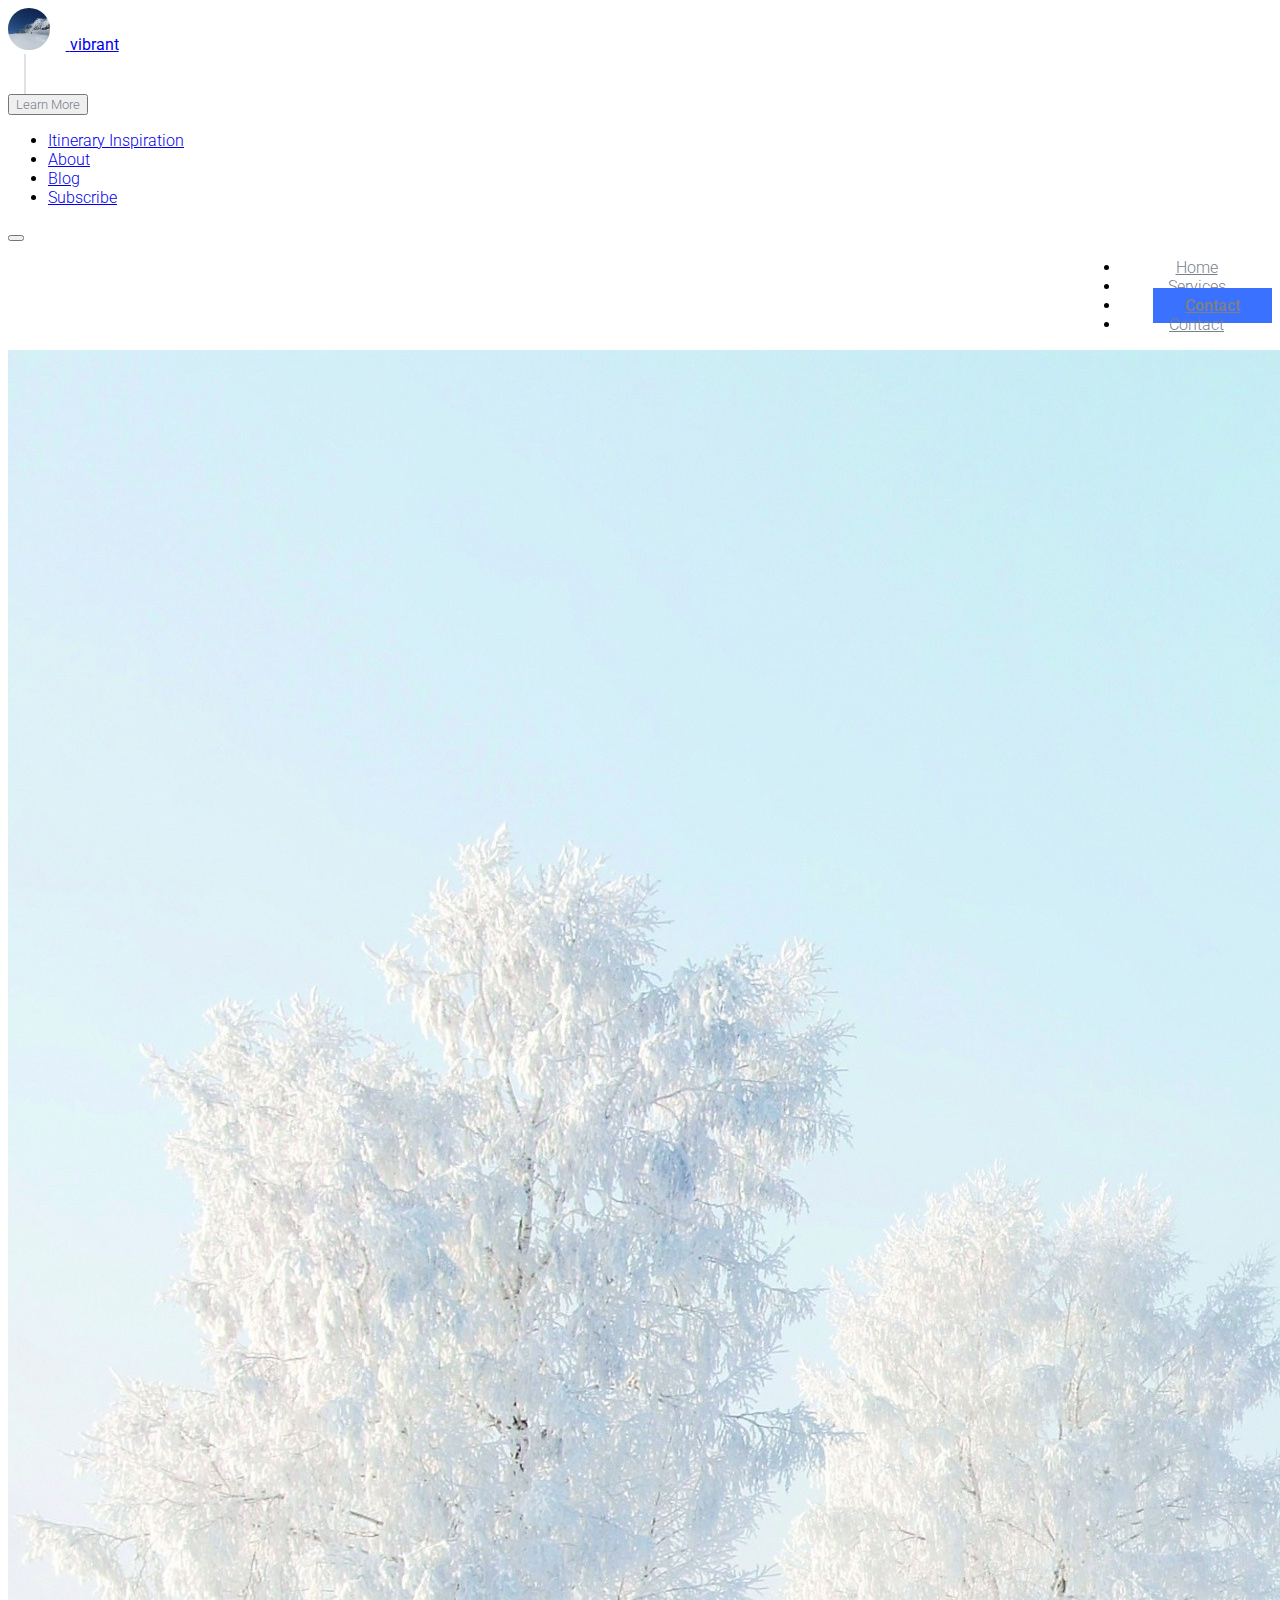
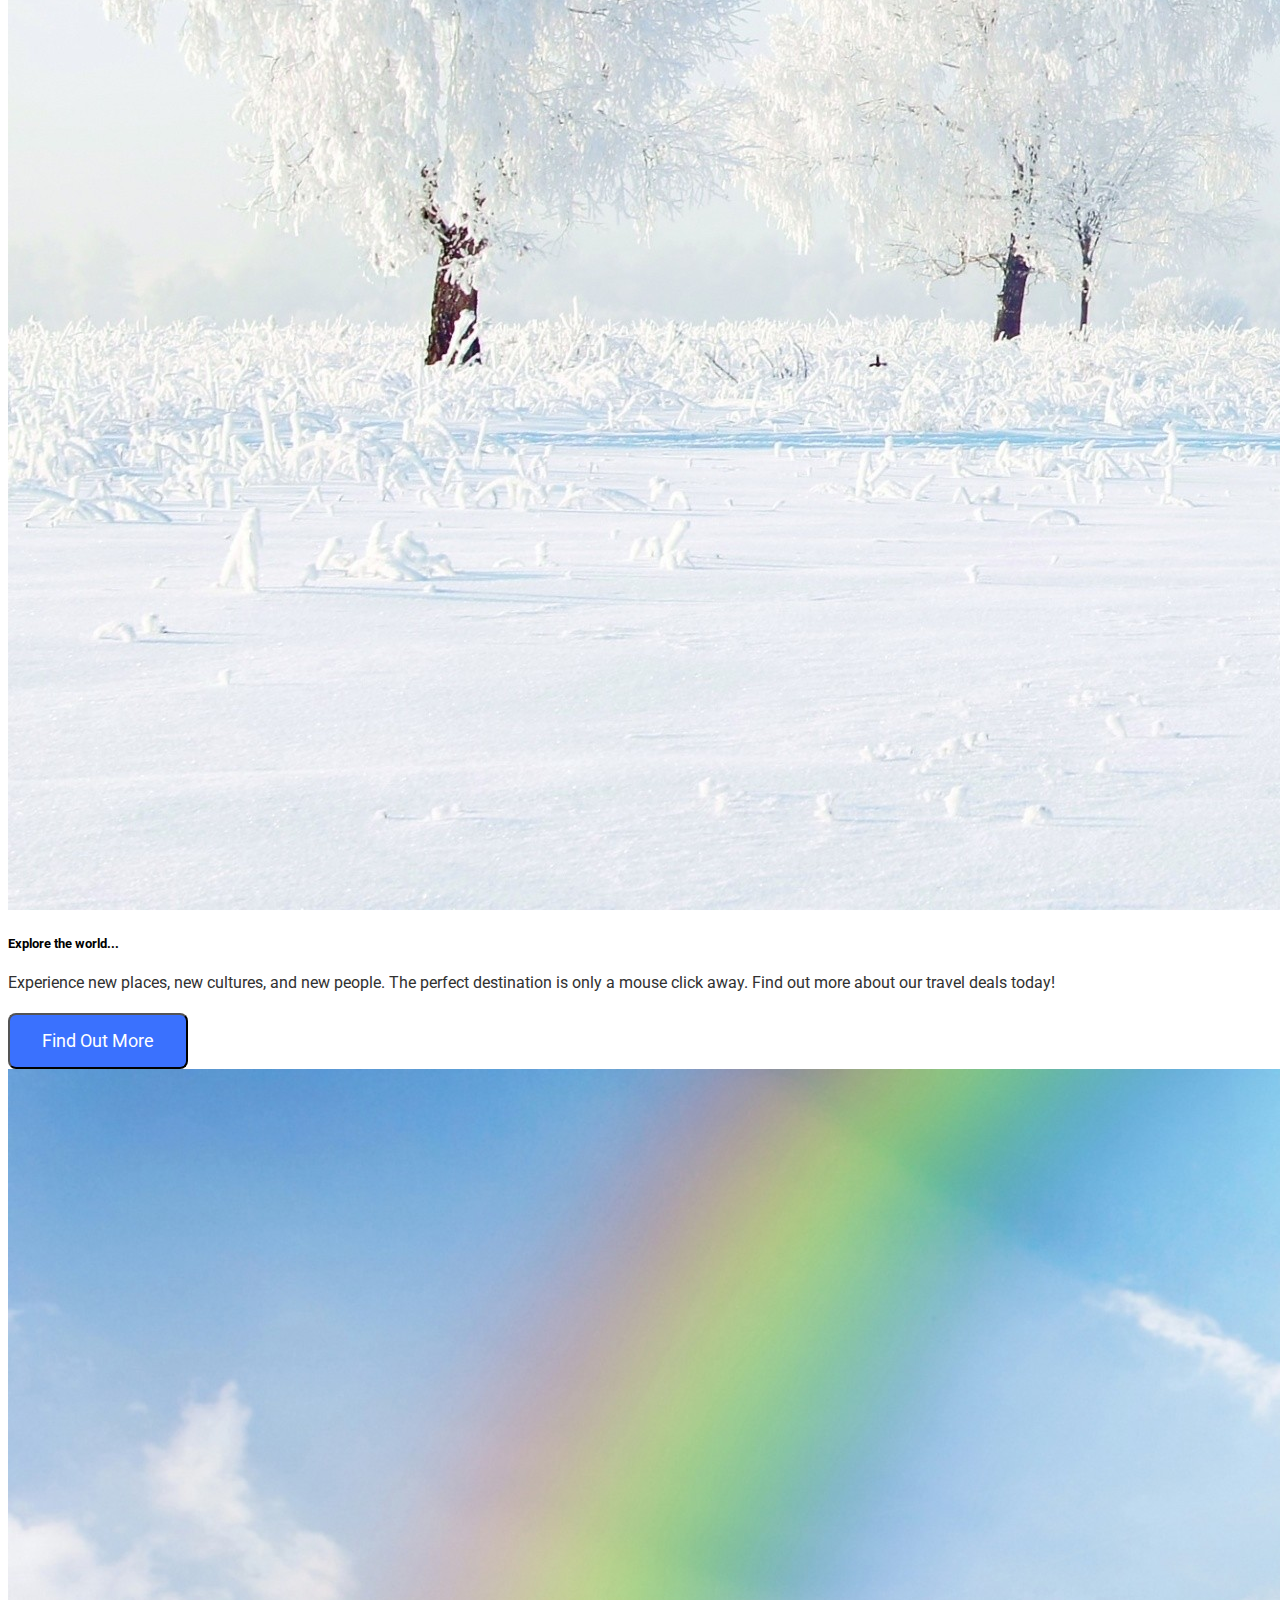
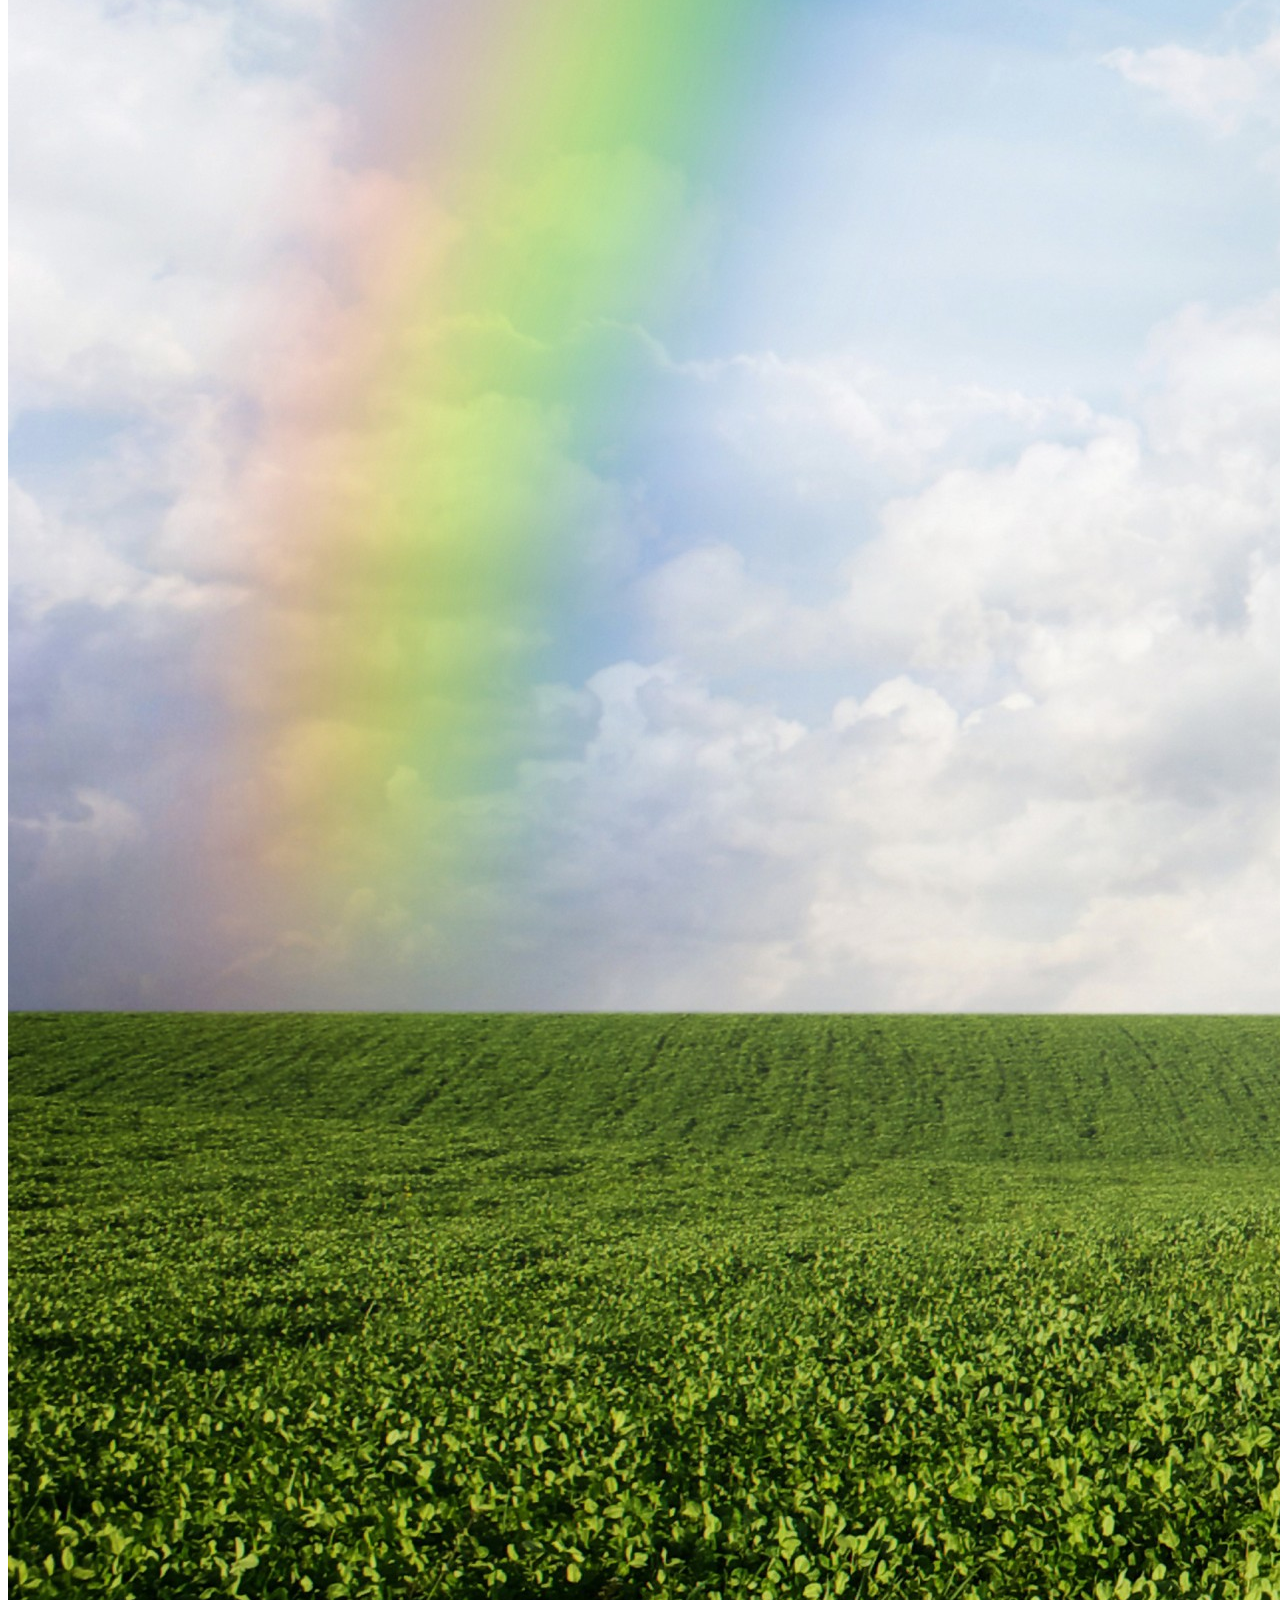
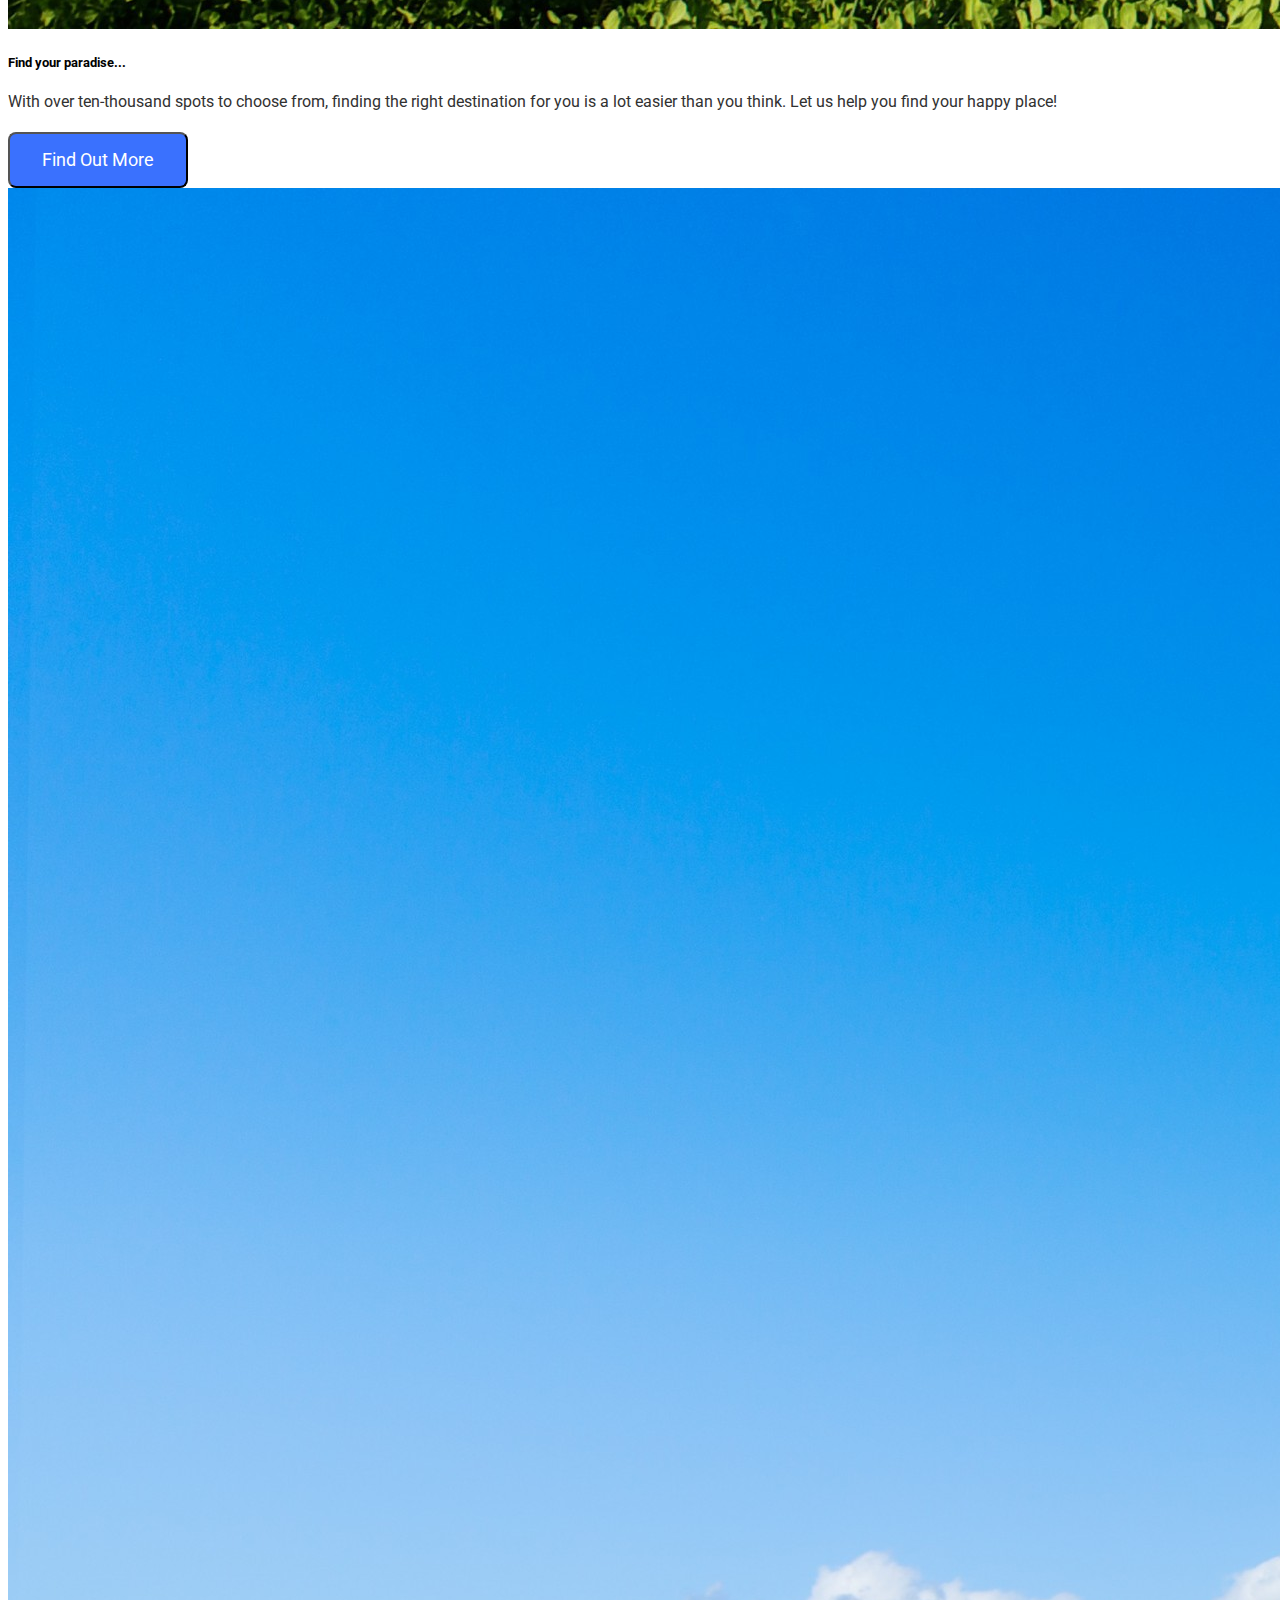
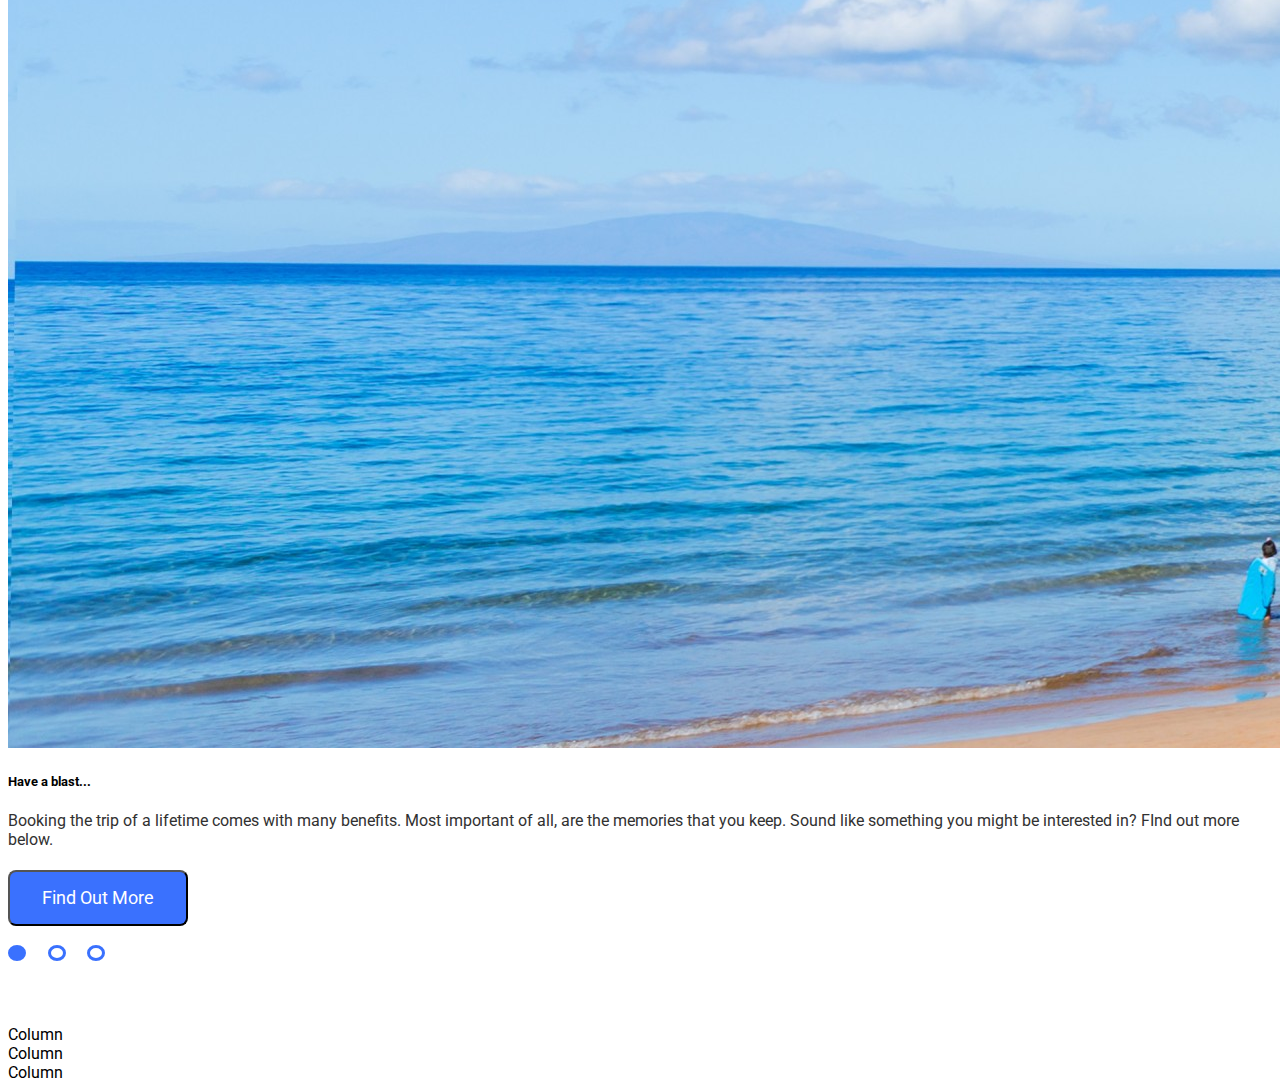
==== index.html @ 2523c41d "Created the navbar and carousel header." ====
<!DOCTYPE html>
<html lang="en">
  <head>
    <!-- Required meta tags -->
    <meta charset="utf-8" />
    <meta name="viewport" content="width=device-width, initial-scale=1" />
    <link rel="preconnect" href="https://fonts.googleapis.com" />
    <link rel="preconnect" href="https://fonts.gstatic.com" crossorigin />
    <link
      href="https://fonts.googleapis.com/css2?family=Roboto:wght@100;300;500;700&display=swap"
      rel="stylesheet"
    />

    <!-- Bootstrap CSS -->
    <link
      href="https://cdn.jsdelivr.net/npm/bootstrap@5.0.2/dist/css/bootstrap.min.css"
      rel="stylesheet"
      integrity="sha384-EVSTQN3/azprG1Anm3QDgpJLIm9Nao0Yz1ztcQTwFspd3yD65VohhpuuCOmLASjC"
      crossorigin="anonymous"
    />
    <link
      rel="stylesheet"
      href="https://cdnjs.cloudflare.com/ajax/libs/font-awesome/5.15.2/css/all.min.css"
      integrity="sha512-HK5fgLBL+xu6dm/Ii3z4xhlSUyZgTT9tuc/hSrtw6uzJOvgRr2a9jyxxT1ely+B+xFAmJKVSTbpM/CuL7qxO8w=="
      crossorigin="anonymous"
    />
    <link rel="stylesheet" href="custom.css" />
    <title>Hello, world!</title>
  </head>
  <body>
    <!-- navbar start -->
    <nav class="navbar navbar-expand-lg navbar-light p-4">
      <div class="container d-flex justify-content-between align-items-center">
        <a class="navbar-brand" href="#"
          ><img src="/img/logo.jpg" alt="" class="logo" />
          <span class="logo-txt">vibrant</span>
        </a>
        <div class="divider d-none d-lg-block"></div>
        <div class="dropdown">
          <button
            class="btn dropdown-toggle drop-btn d-none d-sm-block"
            type="button"
            id="dropdownMenuButton1"
            data-bs-toggle="dropdown"
            aria-expanded="false"
          >
            Learn More
          </button>

          <ul class="dropdown-menu" aria-labelledby="dropdownMenuButton1">
            <li>
              <a class="dropdown-item drop" href="#itinerary"
                >Itinerary Inspiration</a
              >
            </li>
            <li>
              <a class="dropdown-item drop" href="#about">About</a>
            </li>
            <li>
              <a class="dropdown-item drop" href="#blog">Blog</a>
            </li>
            <li>
              <a class="dropdown-item drop" href="#subscribe">Subscribe</a>
            </li>
          </ul>
        </div>

        <button
          class="navbar-toggler navbar-toggle"
          type="button"
          data-bs-toggle="collapse"
          data-bs-target="#navbarNav"
          aria-controls="navbarNav"
          aria-expanded="false"
          aria-label="Toggle navigation"
        >
          <span class="navbar-toggler-icon hamburger-icon"></span>
        </button>

        <div
          class="
            collapse
            navbar-collapse
            justify-content-end
            right-menu
            text-center
          "
          id="navbarNav"
        >
          <ul class="navbar-nav justify-content-end top-nav">
            <li class="nav-item">
              <a class="nav-link" href="#home">Home</a>
            </li>

            <li class="nav-item">
              <a class="nav-link" href="#services">Services</a>
            </li>

            <li class="nav-item">
              <a
                class="
                  nav-link
                  btn btn-bg
                  contact-btn
                  text-white
                  d-none d-lg-block
                "
                href="#contact"
                >Contact</a
              >
            </li>

            <li class="nav-item">
              <a class="nav-link d-lg-none d-md-block" href="#contact"
                >Contact</a
              >
            </li>
          </ul>
        </div>
      </div>
    </nav>
    <!-- navbar end -->

    <!-- carousel header -->
    <header id="home" class="header-section mt-4">
      <div class="container">
        <div
          id="carouselExampleIndicators"
          class="carousel slide carousel-fade"
          data-bs-ride="carousel"
        >
          <div class="carousel-inner">
            <div class="carousel-item active">
              <img src="/img/3.jpg" class="d-block w-100 h-65" alt="..." />
              <div
                class="
                  carousel-caption
                  d-flex
                  flex-column
                  justify-content-center
                  align-items-center
                  position-absolute
                  top-0
                "
              >
                <h5 class="caption-title display-2">Explore the world...</h5>
                <p class="caption-description fs-6">
                  Experience new places, new cultures, and new people. The
                  perfect destination is only a mouse click away. Find out more
                  about our travel deals today!
                </p>
                <button class="caption-btn btn btn-lg">Find Out More</button>
              </div>
            </div>
            <div class="carousel-item">
              <img src="/img/13.jpg" class="d-block w-100 h-65" alt="..." />
              <div
                class="
                  carousel-caption
                  d-flex
                  flex-column
                  justify-content-center
                  align-items-center
                  position-absolute
                  top-0
                "
              >
                <h5 class="caption-title display-2">Find your paradise...</h5>
                <p class="caption-description fs-6">
                  With over ten-thousand spots to choose from, finding the right
                  destination for you is a lot easier than you think. Let us
                  help you find your happy place!
                </p>
                <button class="caption-btn btn btn-lg">Find Out More</button>
              </div>
            </div>
            <div class="carousel-item">
              <img src="/img/11.jpg" class="d-block w-100 h-65" alt="..." />
              <div
                class="
                  carousel-caption
                  d-flex
                  flex-column
                  justify-content-center
                  align-items-center
                  position-absolute
                  top-0
                "
              >
                <h5 class="caption-title display-2">Have a blast...</h5>
                <p class="caption-description fs-6">
                  Booking the trip of a lifetime comes with many benefits. Most
                  important of all, are the memories that you keep. Sound like
                  something you might be interested in? FInd out more below.
                </p>
                <button class="caption-btn btn btn-lg">Find Out More</button>
              </div>
            </div>
          </div>

          <div class="carousel-indicators mb-4">
            <button
              type="button"
              data-bs-target="#carouselExampleIndicators"
              data-bs-slide-to="0"
              class="active"
              aria-current="true"
              aria-label="Slide 1"
            ></button>
            <button
              type="button"
              data-bs-target="#carouselExampleIndicators"
              data-bs-slide-to="1"
              aria-label="Slide 2"
            ></button>
            <button
              type="button"
              data-bs-target="#carouselExampleIndicators"
              data-bs-slide-to="2"
              aria-label="Slide 3"
            ></button>
          </div>
        </div>
      </div>
    </header>

    <section class="our-stats mt-4">
      <div class="container d-flex justify-content-center align-items-center">
        <div class="row">
          <div class="col col-3 stat"></div>
          <div class="col col-3 stat">Column</div>
          <div class="col col-3 stat">Column</div>
          <div class="col col-3 stat">Column</div>
        </div>
      </div>
    </section>

    <!-- Option 1: Bootstrap Bundle with Popper -->
    <script
      src="https://cdn.jsdelivr.net/npm/bootstrap@5.0.2/dist/js/bootstrap.bundle.min.js"
      integrity="sha384-MrcW6ZMFYlzcLA8Nl+NtUVF0sA7MsXsP1UyJoMp4YLEuNSfAP+JcXn/tWtIaxVXM"
      crossorigin="anonymous"
    ></script>
    <script src="/main.js"></script>
  </body>
</html>
---- custom.css ----
/* global */

* {
  font-family: "Roboto", sans-serif !important;
}

/* navbar */

.logo {
  height: 2.6rem;
  width: 2.6rem;
  border-radius: 50%;
  object-fit: cover;
  margin-right: 1rem;
}

.divider {
  height: 2.5rem;
  width: 0.1rem;
  background-color: #e0e1e6;
  margin-right: 1rem;
  margin-left: 1rem;
}

.drop-btn {
  font-weight: 300;
  color: #797f8c;
}

.drop {
  font-weight: 300;
}

.right-menu {
  display: flex;
  align-items: center;
  justify-content: flex-end !important;
  text-align: center !important;
}

.top-nav li a {
  font-weight: 300;
  color: #797f8c;
  text-align: center !important;
}

.btn:focus {
  outline: none !important;
  box-shadow: none !important;
}

button:focus {
  outline: none !important;
  box-shadow: none !important;
}

.btn-bg {
  background-color: #3a71fe;
  margin-left: 2rem;
  font-weight: bold !important;
  padding: 0.5rem 2rem !important;
}

@media (max-width: 991px) {
  .btn-bg {
    background: none !important;
    margin-left: none !important;
    padding: none !important;
    color: black !important;
    font-weight: lighter !important;
  }

  .navbar-nav {
    background: white;
    padding: 2rem;
    box-shadow: 0px 1px 4px 0px rgb(0 0 0 / 17%);
    border: #434547;
    z-index: 100;
  }
}

/* header */

.slide-container {
  max-width: 80% !important;
  height: 100%;
  margin: auto;
  display: flex;
  flex-direction: column;
  justify-content: center !important;
  align-items: flex-start !important;
}

.carousel-indicators {
  position: relative !important;
  bottom: -1rem;
}

.carousel-inner {
  border-radius: 0.5rem !important;
  font-family: "Roboto", sans-serif !important;
}

.caption-btn {
  background: #3a71fe;
  border-radius: 0.5rem;
}

.caption-title {
  color: black;
  font-weight: bolder;
}

.caption-description {
  color: rgb(49, 49, 49);
  font-weight: normal;
  width: 100% !important;
  margin-bottom: 1.3rem;
  margin-top: 0.4rem;
}

.caption-btn {
  font-weight: normal;
  color: white;
  font-size: 1.1rem;
  padding: 1rem 2rem;
}

button[data-bs-target="#carouselExampleIndicators"] {
  height: 1rem !important;
  width: 1rem !important;
  border: 0.2rem solid #3a71fe !important;
  margin-right: 1.1rem !important;
  border-radius: 50% !important;

  background: none !important;
}

@media (max-width: 509px) {
  .caption-title {
    font-size: 1.1rem;
    margin-bottom: 2rem;
  }

  .caption-description {
    display: none;
  }

  .caption-btn {
    font-weight: normal;
    color: white;
    font-size: 1.1rem;
    padding: 1rem;
  }
}

/* Medium devices (tablets, 768px and up) The navbar toggle appears at this breakpoint */
@media (max-width: 768px) {
  .caption-title {
    font-size: 1.8rem;
  }
}

@media (max-width: 989px) {
  .caption-title {
    font-size: 1.8rem;
  }
}

/* dynamic slider property */
.carousel-indicators .active {
  background-color: #3a71fe !important;
  transition: background-color 0.3s ease-in-out !important;
}

/* stats */

.our-stats {
  margin-top: 5rem !important;
}
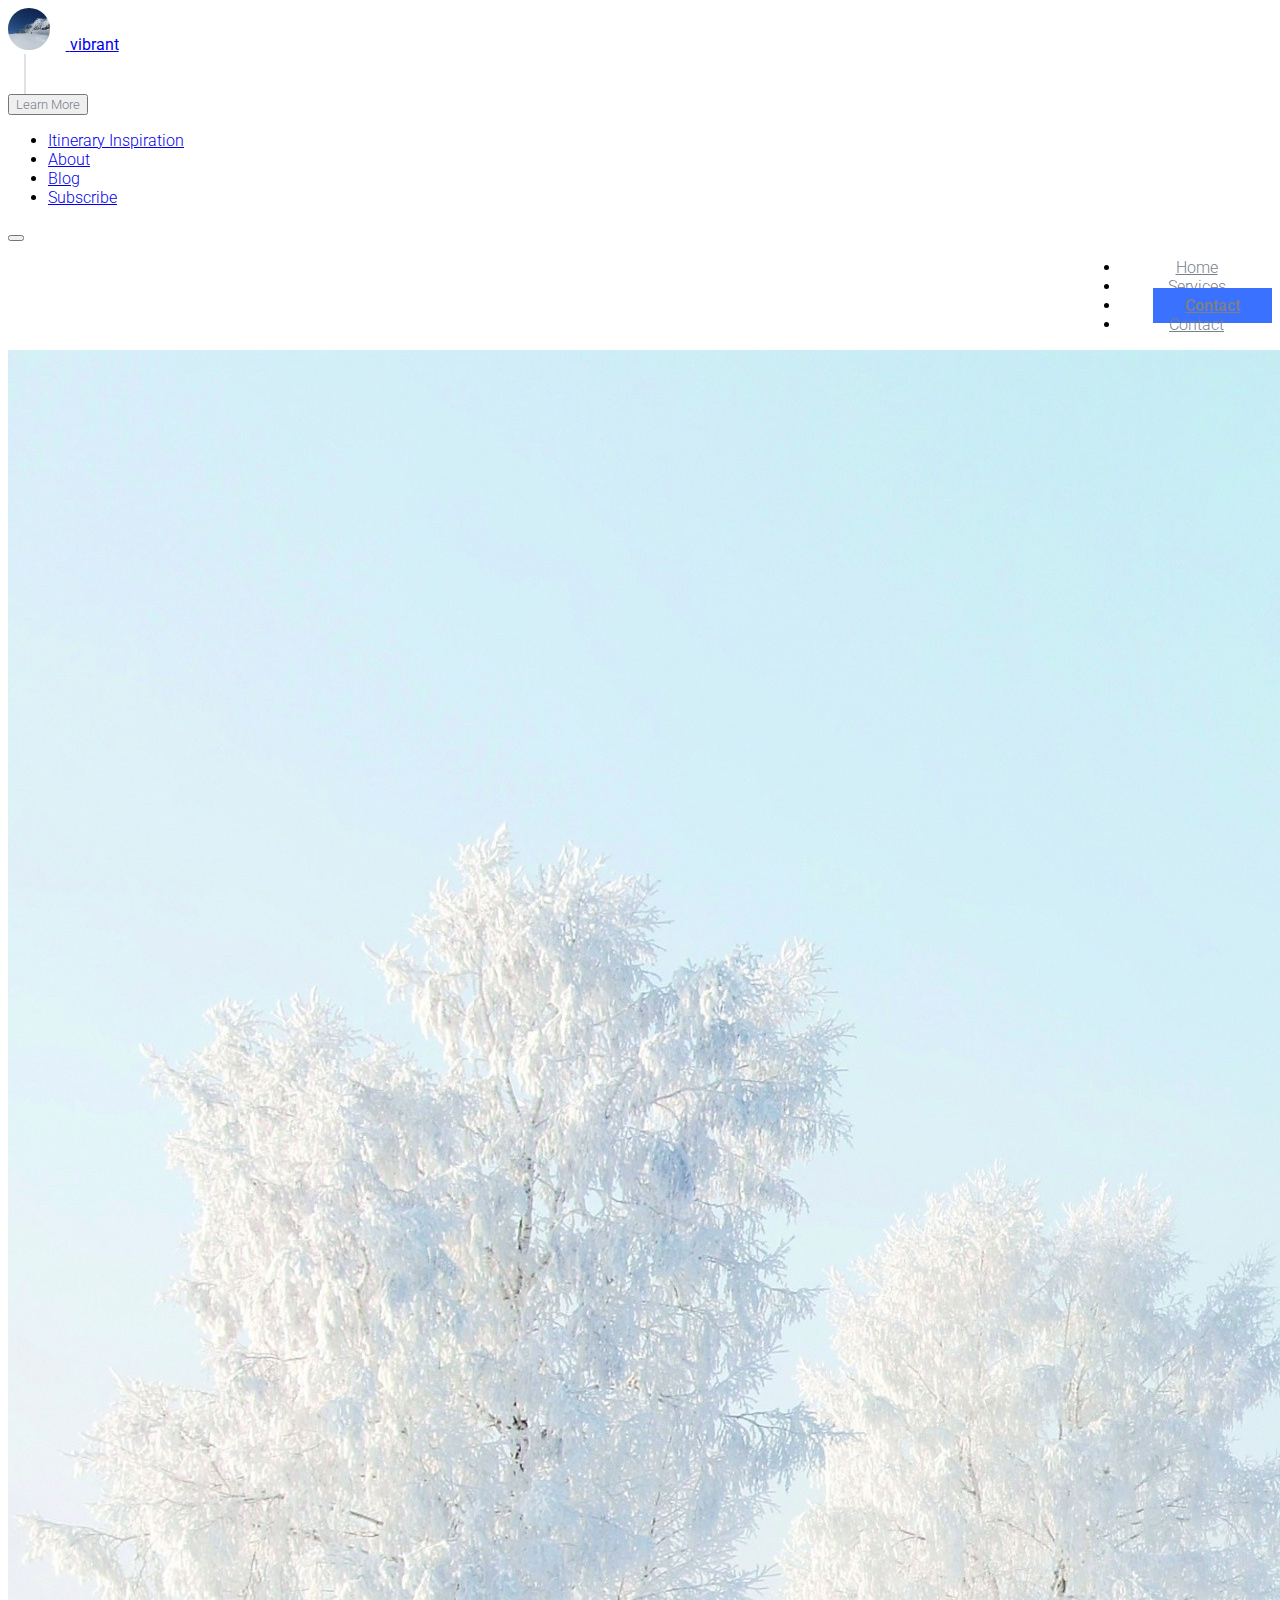
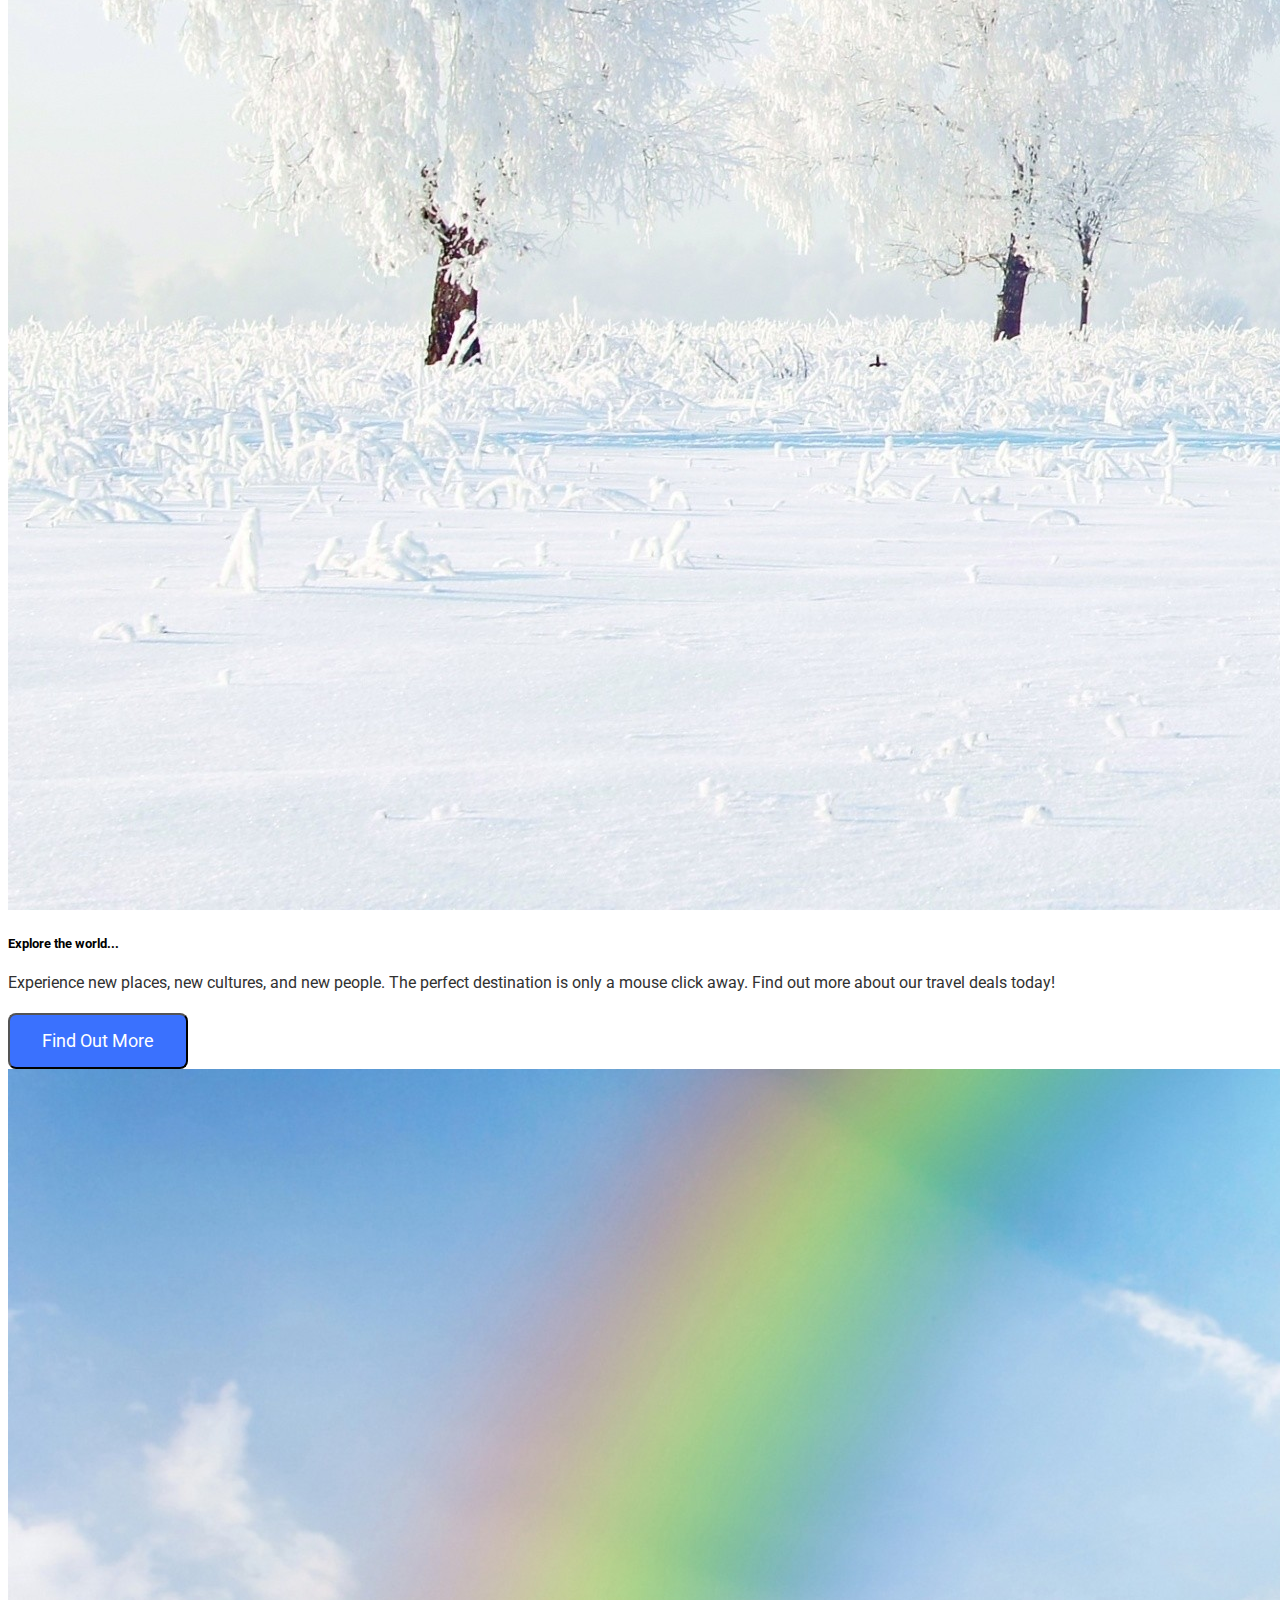
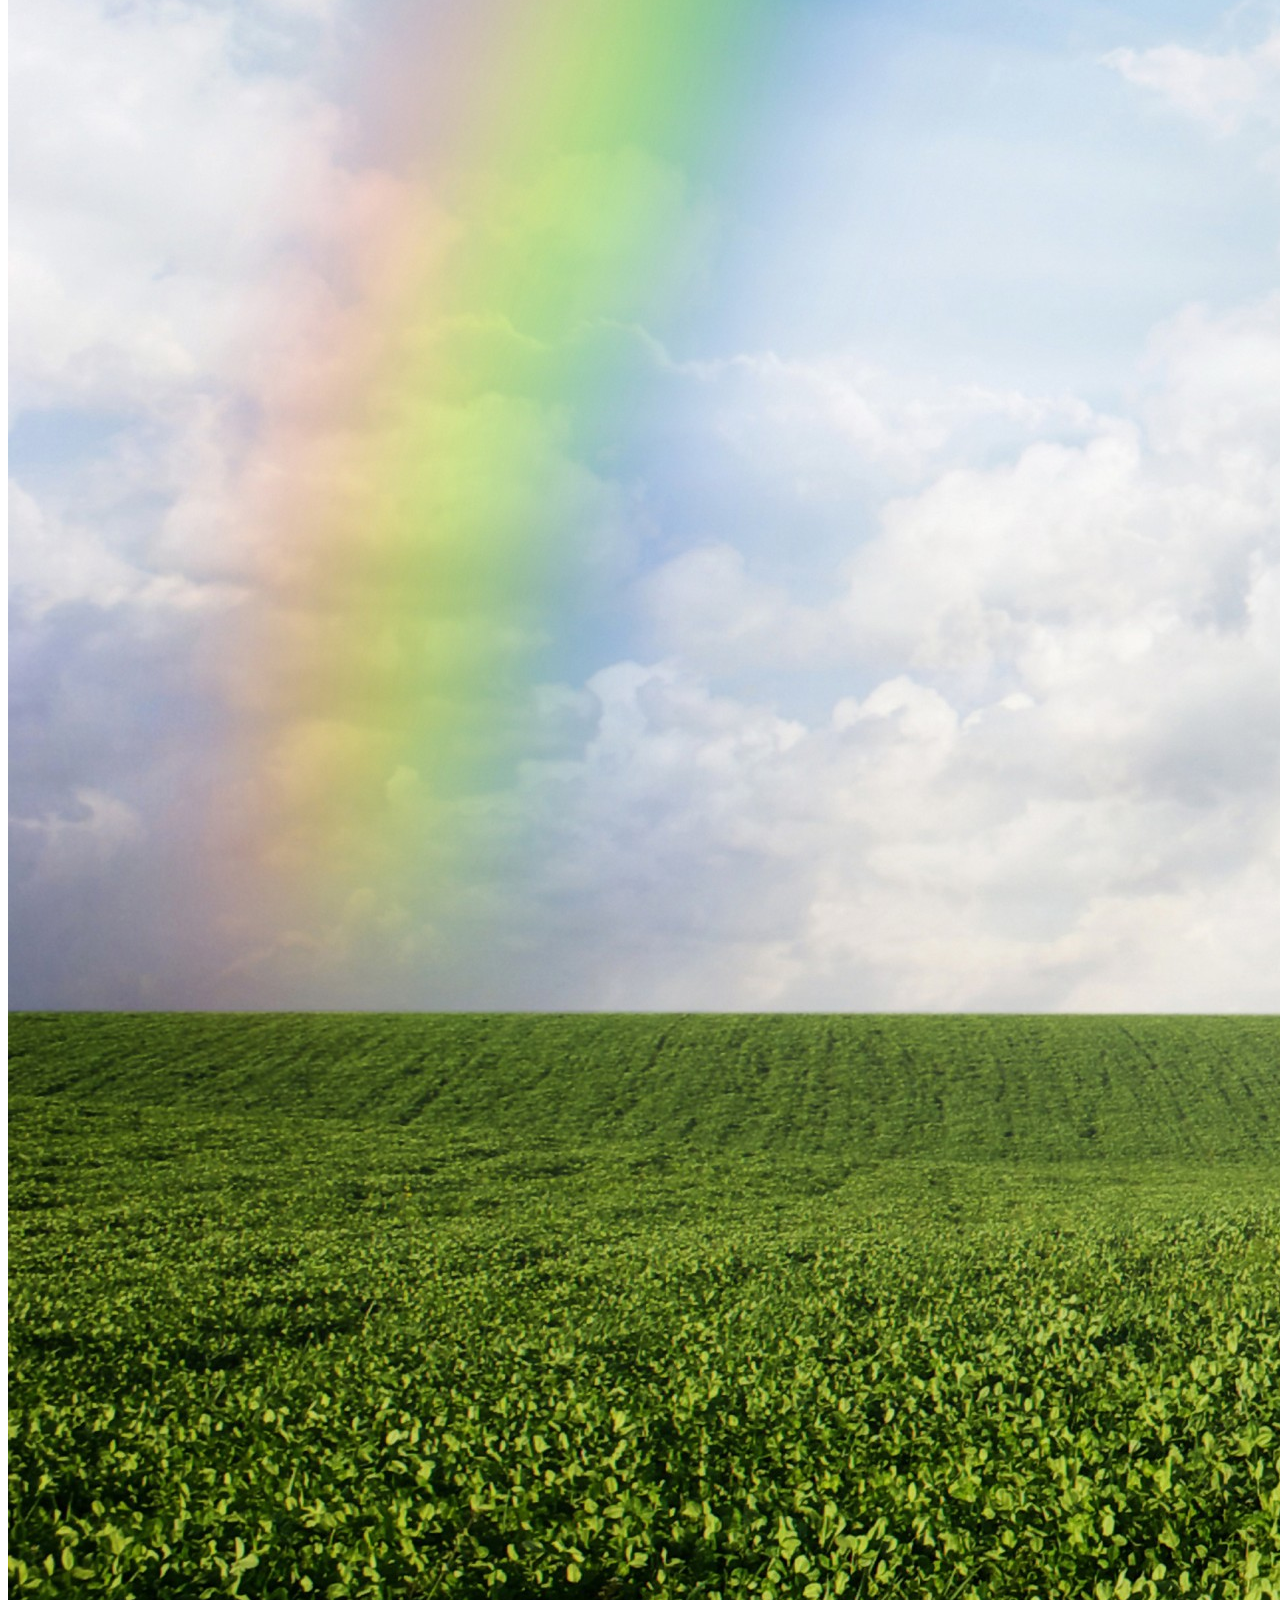
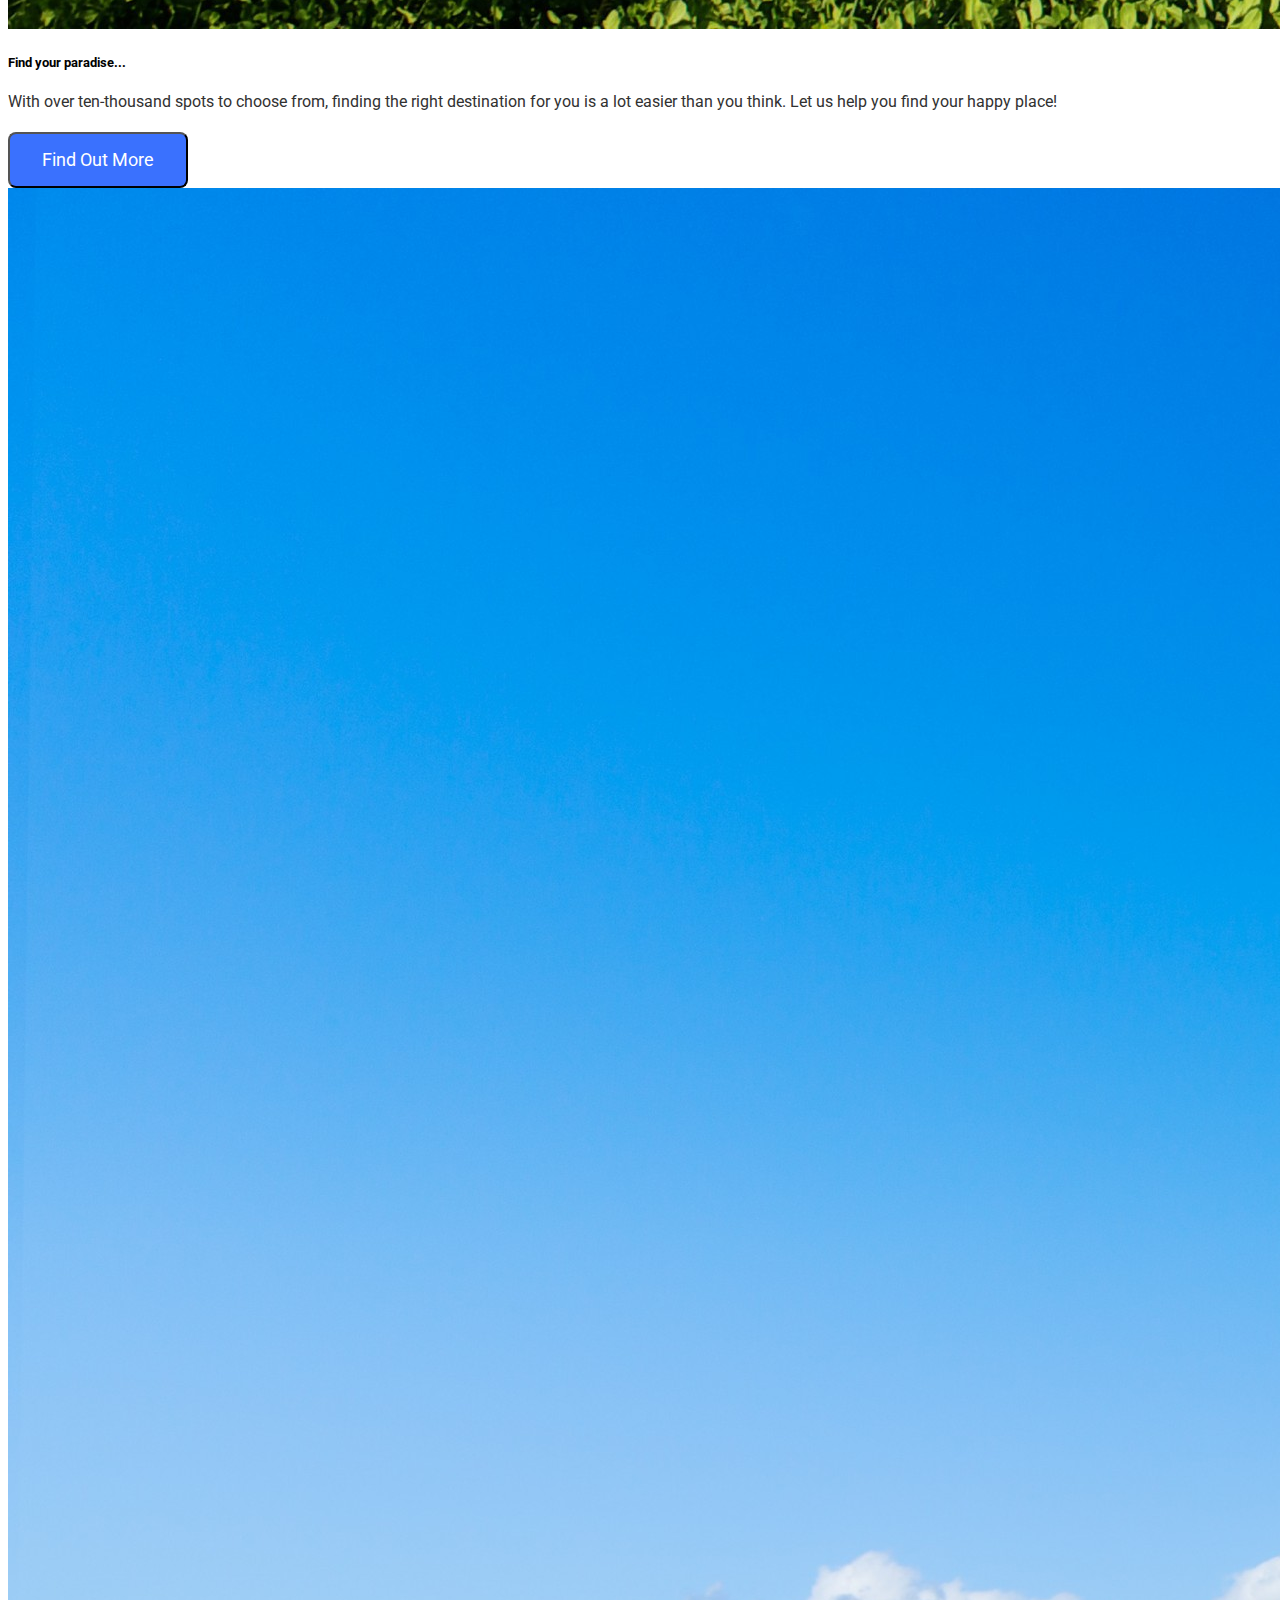
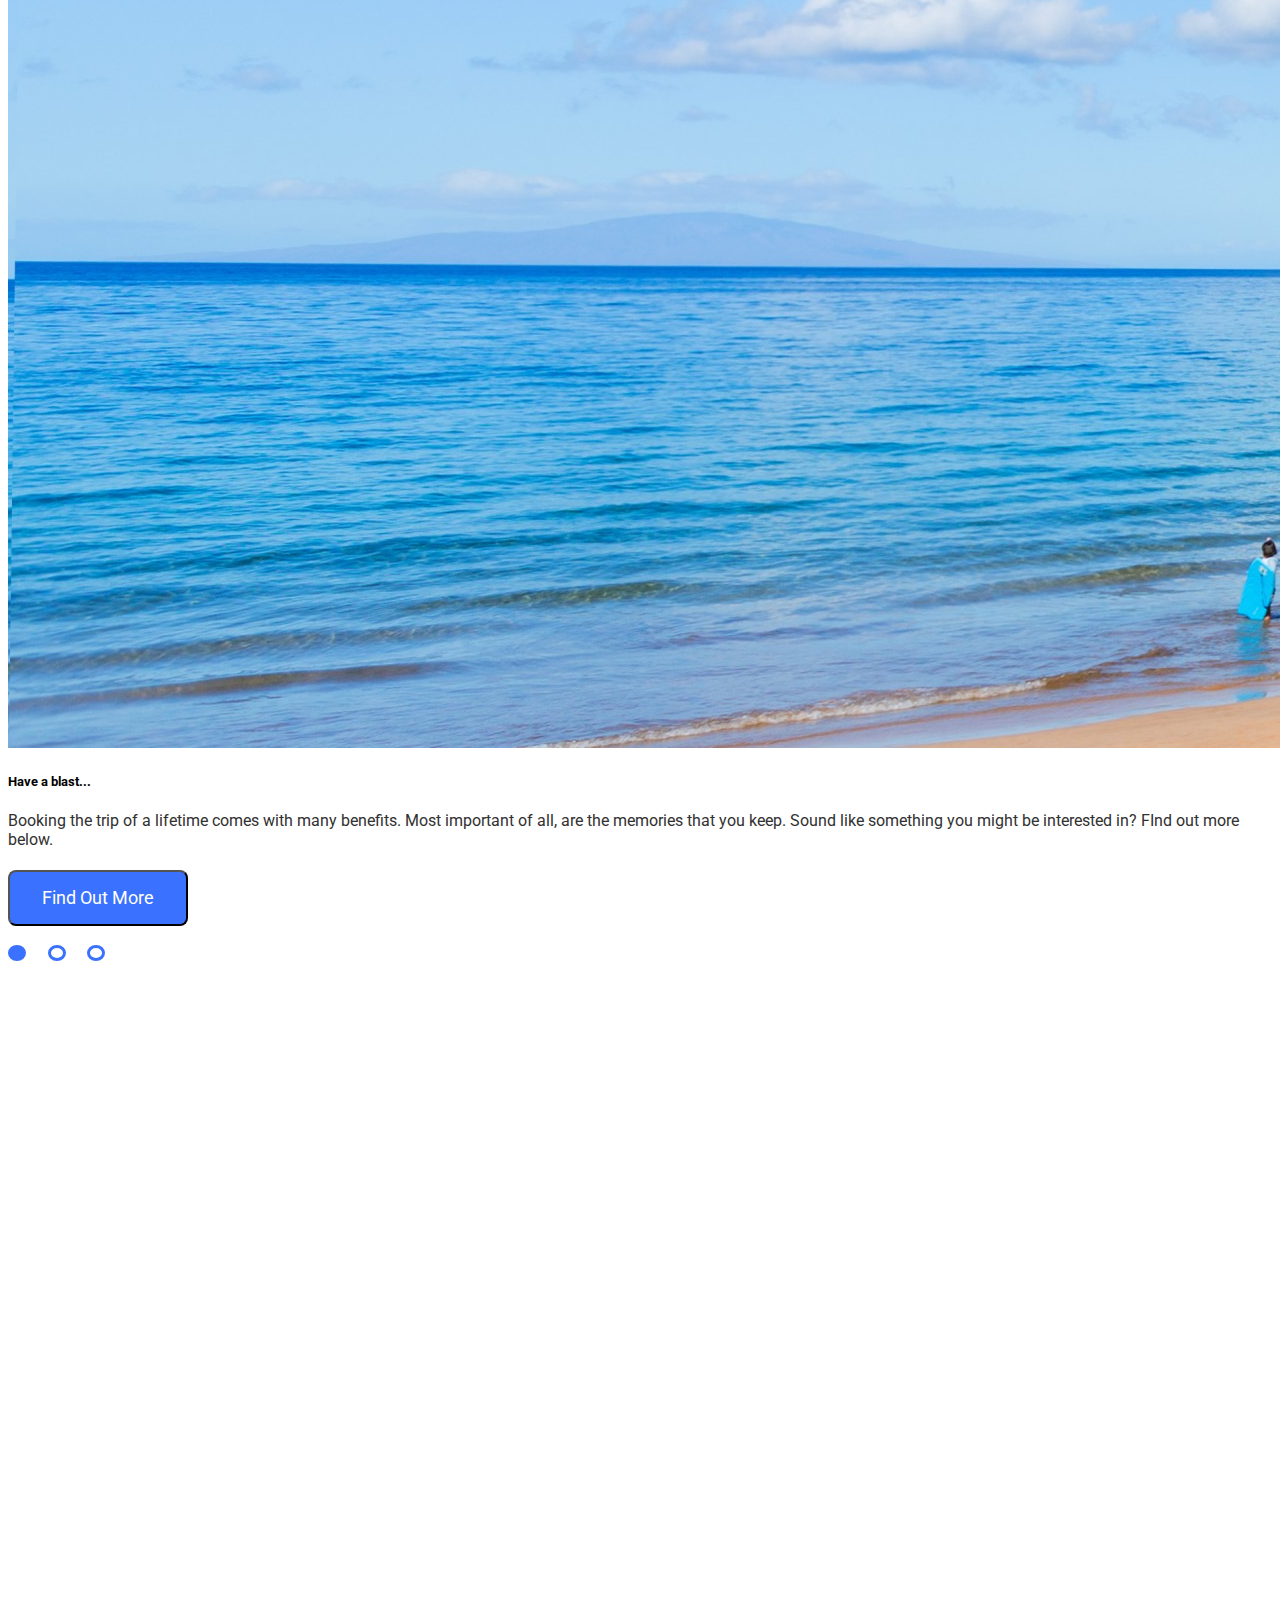
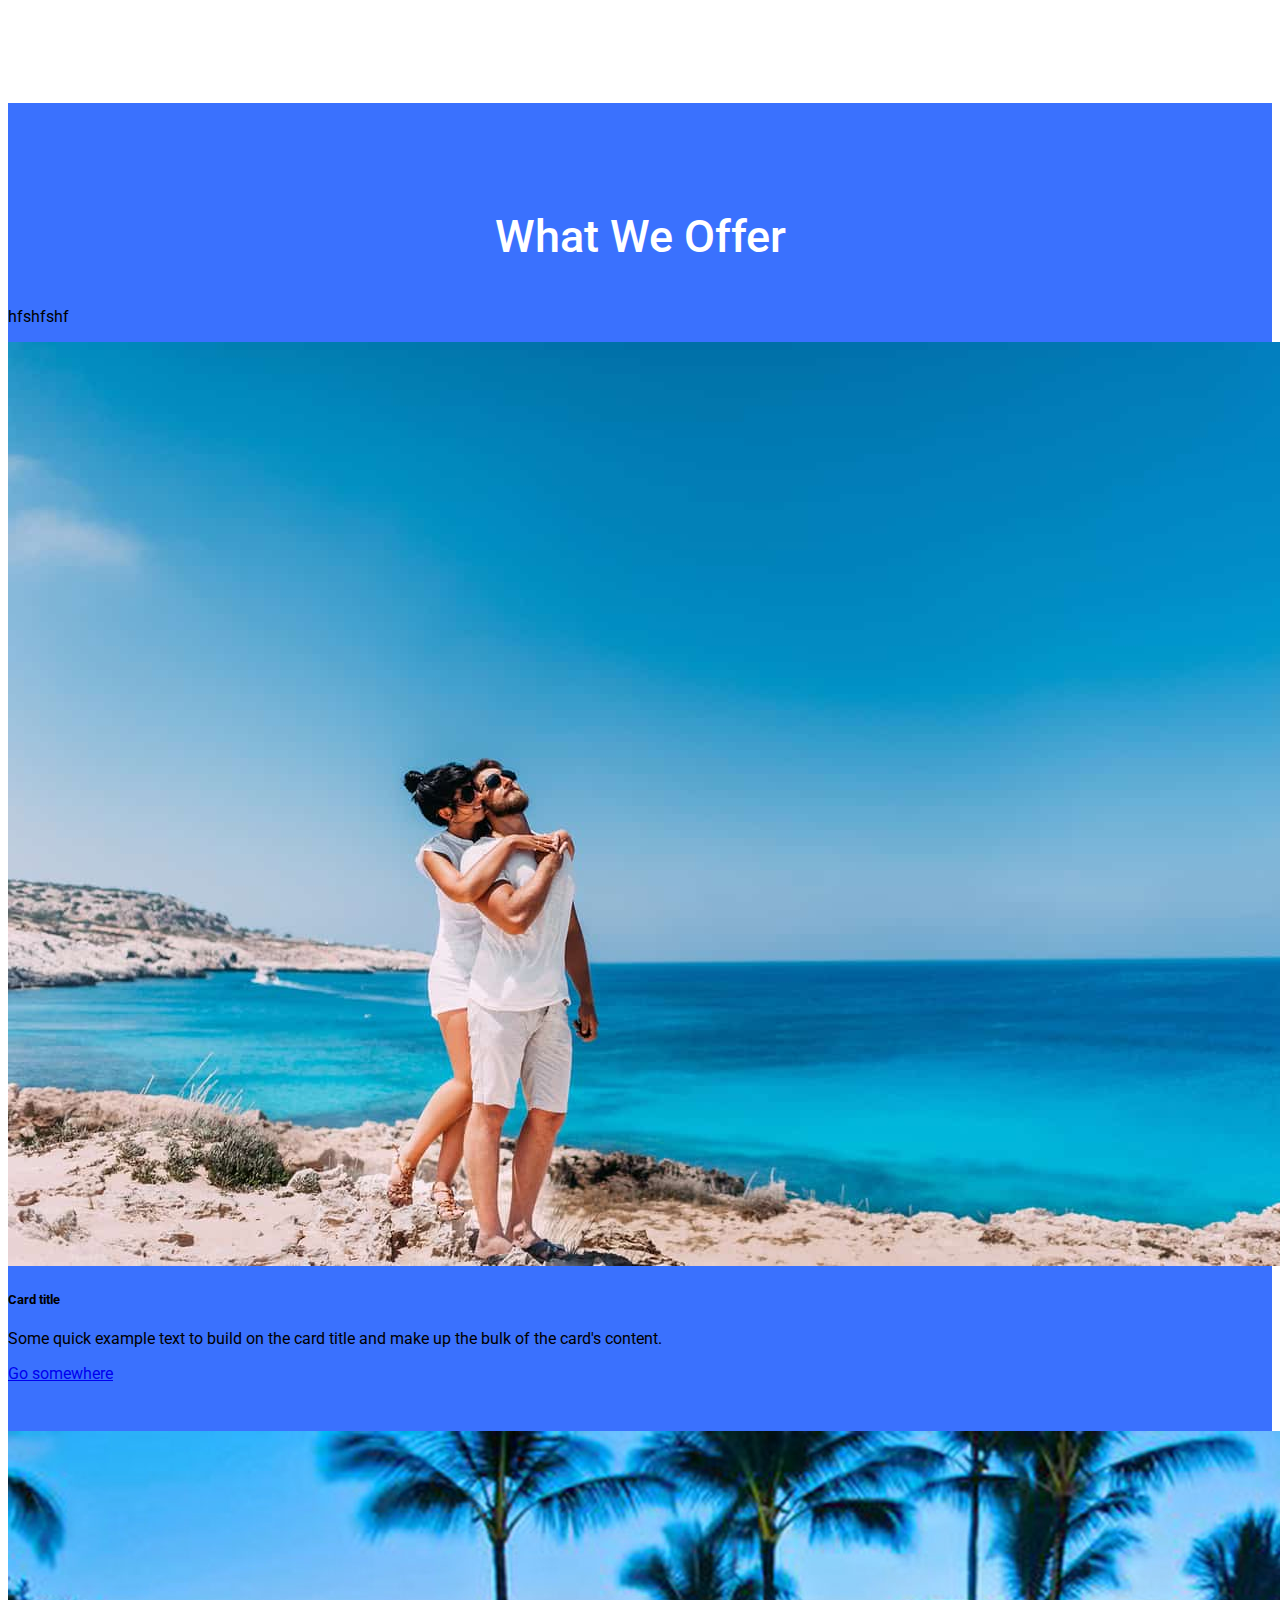
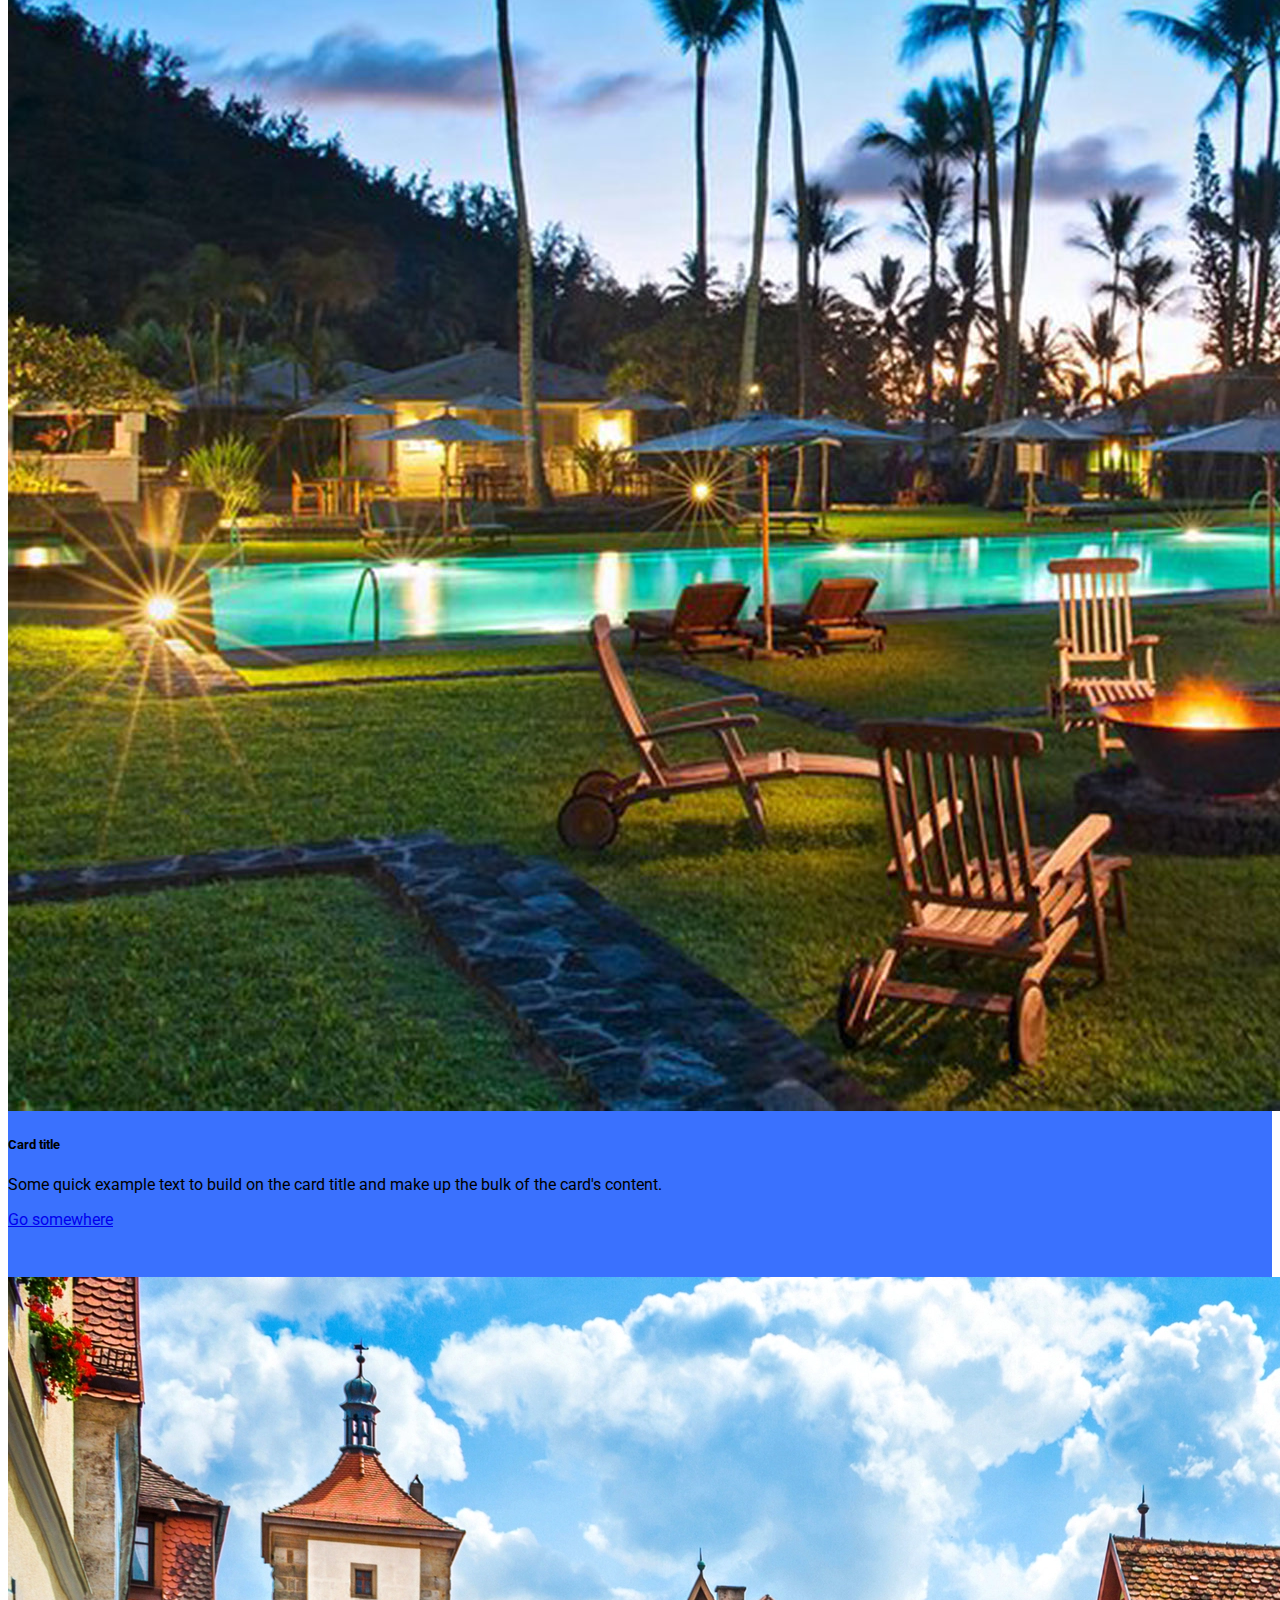
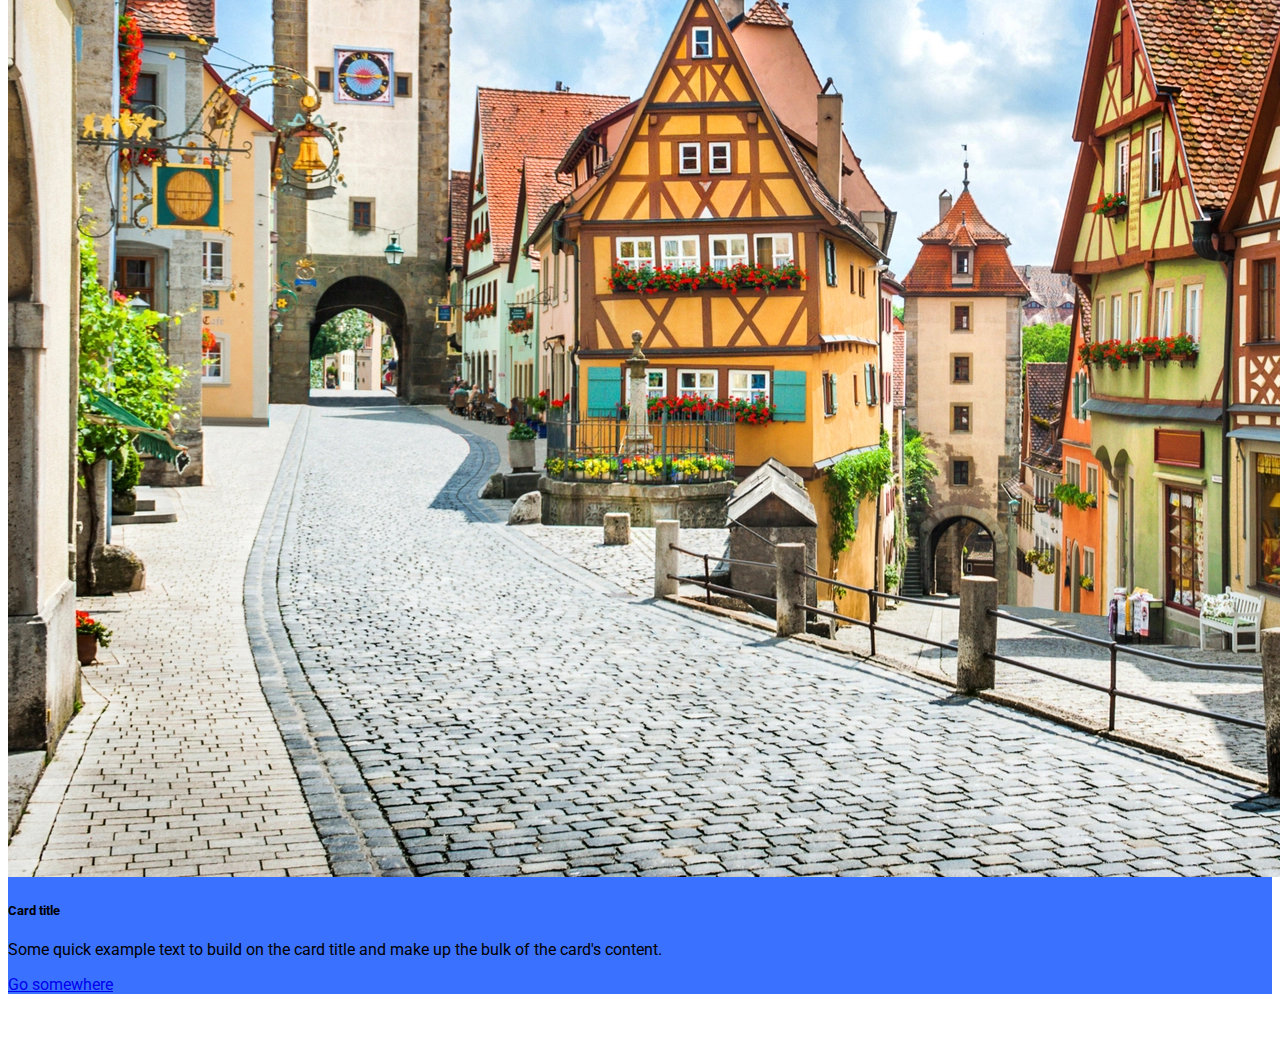
==== commit 49fd7498: "Added stats section with a custom js transition. Also began creating the learn more section." ====
--- a/index.html
+++ b/index.html
@@ -20,9 +20,7 @@
     />
     <link
       rel="stylesheet"
-      href="https://cdnjs.cloudflare.com/ajax/libs/font-awesome/5.15.2/css/all.min.css"
-      integrity="sha512-HK5fgLBL+xu6dm/Ii3z4xhlSUyZgTT9tuc/hSrtw6uzJOvgRr2a9jyxxT1ely+B+xFAmJKVSTbpM/CuL7qxO8w=="
-      crossorigin="anonymous"
+      href="https://cdn.jsdelivr.net/npm/bootstrap-icons@1.5.0/font/bootstrap-icons.css"
     />
     <link rel="stylesheet" href="custom.css" />
     <title>Hello, world!</title>
@@ -122,7 +120,7 @@
     <!-- navbar end -->
 
     <!-- carousel header -->
-    <header id="home" class="header-section mt-4">
+    <header id="home" class="header-section mt-4 page-section">
       <div class="container">
         <div
           id="carouselExampleIndicators"
@@ -224,18 +222,127 @@
       </div>
     </header>
 
-    <section class="our-stats mt-4">
+    <section class="our-stats mt-3 page-section" id="stats-section">
       <div class="container d-flex justify-content-center align-items-center">
         <div class="row">
-          <div class="col col-3 stat"></div>
-          <div class="col col-3 stat">Column</div>
-          <div class="col col-3 stat">Column</div>
-          <div class="col col-3 stat">Column</div>
+          <div class="col col-12 col-lg-3 stat px-5">
+            <div class="stat-icon">
+              <i class="bi bi-chat-text stat-icon-pic"></i>
+            </div>
+            <div class="stat-text">
+              <h3 class="stat-title">Guidance</h3>
+              <p class="stat-description">
+                Expert travel insight and knowledge
+              </p>
+            </div>
+          </div>
+          <div class="col col-12 col-lg-3 stat px-5">
+            <div class="stat-icon">
+              <i class="bi bi-piggy-bank stat-icon-pic"></i>
+            </div>
+            <div class="stat-text">
+              <h3 class="stat-title">Value</h3>
+              <p class="stat-description">
+                Great deals, benefits, and offers for you
+              </p>
+            </div>
+          </div>
+          <div class="col col-12 col-lg-3 stat px-5">
+            <div class="stat-icon">
+              <i class="bi bi-sunglasses stat-icon-pic"></i>
+            </div>
+            <div class="stat-text">
+              <h3 class="stat-title">Relax</h3>
+              <p class="stat-description">
+                Allow us to worry about the booking
+              </p>
+            </div>
+          </div>
+          <div class="col col-12 col-lg-3 stat px-5">
+            <div class="stat-icon">
+              <i class="bi bi-emoji-smile stat-icon-pic"></i>
+            </div>
+            <div class="stat-text">
+              <h3 class="stat-title">Trust</h3>
+              <p class="stat-description">
+                We are there for you for every step
+              </p>
+            </div>
+          </div>
         </div>
       </div>
     </section>
 
-    <!-- Option 1: Bootstrap Bundle with Popper -->
+    <section id="learn-more-section" class="mt-4">
+      <h2
+        class="
+          learn-title
+          mx-auto
+          d-flex
+          align-items-center
+          justify-content-center
+        "
+      >
+        What We Offer
+      </h2>
+      <p>hfshfshf</p>
+      <div
+        class="
+          learn-container
+          container
+          mx-auto
+          d-flex
+          align-items-center
+          justify-content-center
+          px-4
+        "
+      >
+        <div class="row learn-panels mt-4">
+          <div class="col-md-6 col-lg-4 learn">
+            <div class="card learn-card">
+              <img src="/img/learn1.jpeg" class="card-img-top" alt="..." />
+              <div class="card-body">
+                <h5 class="card-title">Card title</h5>
+                <p class="card-text">
+                  Some quick example text to build on the card title and make up
+                  the bulk of the card's content.
+                </p>
+                <a href="#" class="btn btn-primary">Go somewhere</a>
+              </div>
+            </div>
+          </div>
+
+          <div class="col-md-6 col-lg-4 learn">
+            <div class="card learn-card">
+              <img src="/img/learn2.jpeg" class="card-img-top" alt="..." />
+              <div class="card-body">
+                <h5 class="card-title">Card title</h5>
+                <p class="card-text">
+                  Some quick example text to build on the card title and make up
+                  the bulk of the card's content.
+                </p>
+                <a href="#" class="btn btn-primary">Go somewhere</a>
+              </div>
+            </div>
+          </div>
+          <div class="col-md-6 col-lg-4 learn">
+            <div class="card learn-card">
+              <img src="/img/learn3.webp" class="card-img-top" alt="..." />
+              <div class="card-body">
+                <h5 class="card-title">Card title</h5>
+                <p class="card-text">
+                  Some quick example text to build on the card title and make up
+                  the bulk of the card's content.
+                </p>
+                <a href="#" class="btn btn-primary">Go somewhere</a>
+              </div>
+            </div>
+          </div>
+        </div>
+      </div>
+    </section>
+
+    <!-- Bootstrap Bundle with Popper -->
     <script
       src="https://cdn.jsdelivr.net/npm/bootstrap@5.0.2/dist/js/bootstrap.bundle.min.js"
       integrity="sha384-MrcW6ZMFYlzcLA8Nl+NtUVF0sA7MsXsP1UyJoMp4YLEuNSfAP+JcXn/tWtIaxVXM"
--- a/custom.css
+++ b/custom.css
@@ -176,5 +176,68 @@
 /* stats */
 
 .our-stats {
-  margin-top: 5rem !important;
-}
+  margin-top: 7rem !important;
+}
+
+.stat {
+  text-align: center;
+}
+
+.stat-icon {
+  margin-bottom: 0.5rem;
+  position: relative !important;
+  top: 4rem !important;
+  opacity: 0;
+  transition: all 0.5s ease-in-out;
+  transition-delay: 0.1s;
+}
+
+.stat-text {
+  position: relative;
+  top: 5rem !important;
+  opacity: 0;
+  transition: all 1s ease-in-out;
+  transition-delay: 0.2s;
+}
+
+.stat-icon-pic {
+  font-size: 2.5rem;
+  color: #3a71fe !important;
+}
+
+.stat-description {
+  font-weight: lighter;
+}
+
+/* dynamic stat class */
+
+.rise {
+  position: relative !important;
+  top: 0 !important;
+  opacity: 1 !important;
+}
+
+/* learn more section */
+#learn-more-section {
+  margin-top: 6rem !important;
+  background: #3a71fe;
+  width: 100% !;
+}
+
+.learn-title {
+  padding-top: 6rem !important;
+  font-size: 2.8rem;
+  font-weight: 500;
+  color: white;
+  margin-bottom: 2rem !important;
+  text-align: center;
+  line-height: 1.7;
+}
+
+.card {
+  border: none !important;
+}
+
+.learn-card {
+  margin-bottom: 3rem !important;
+}
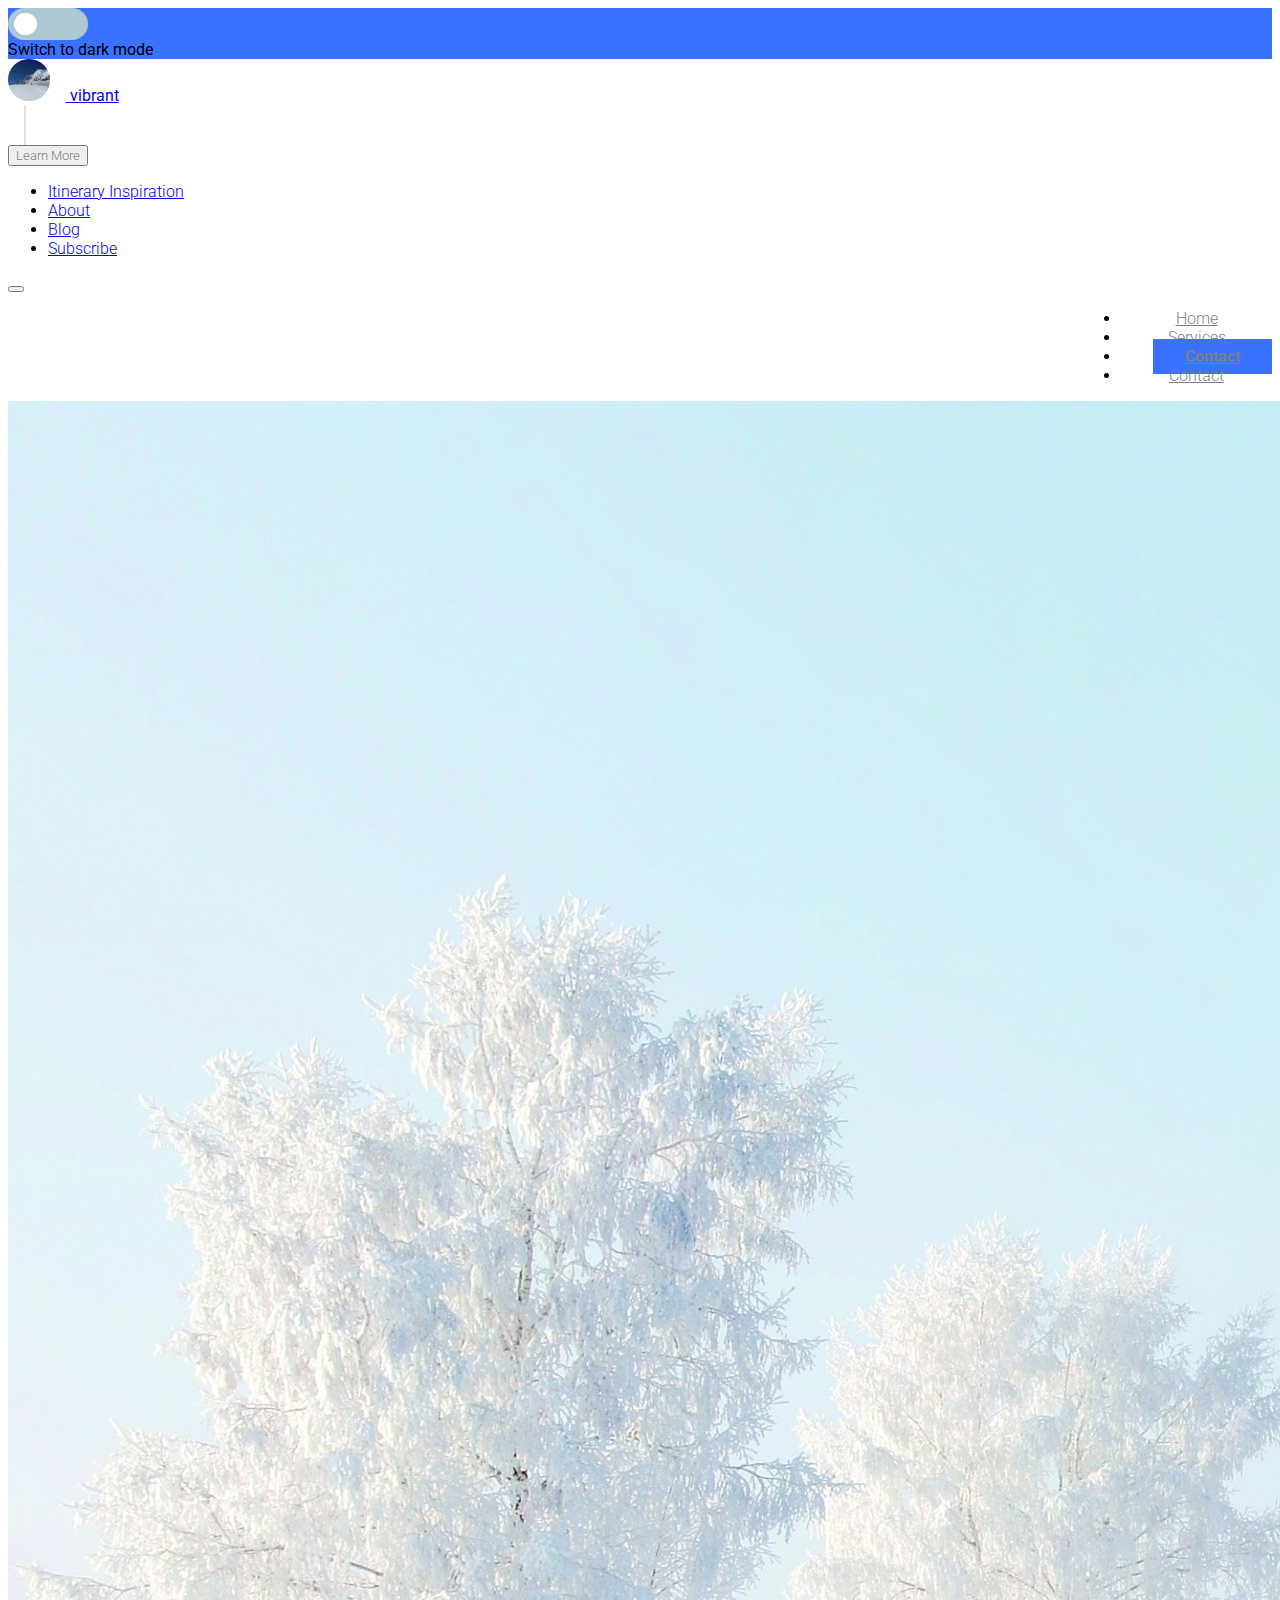
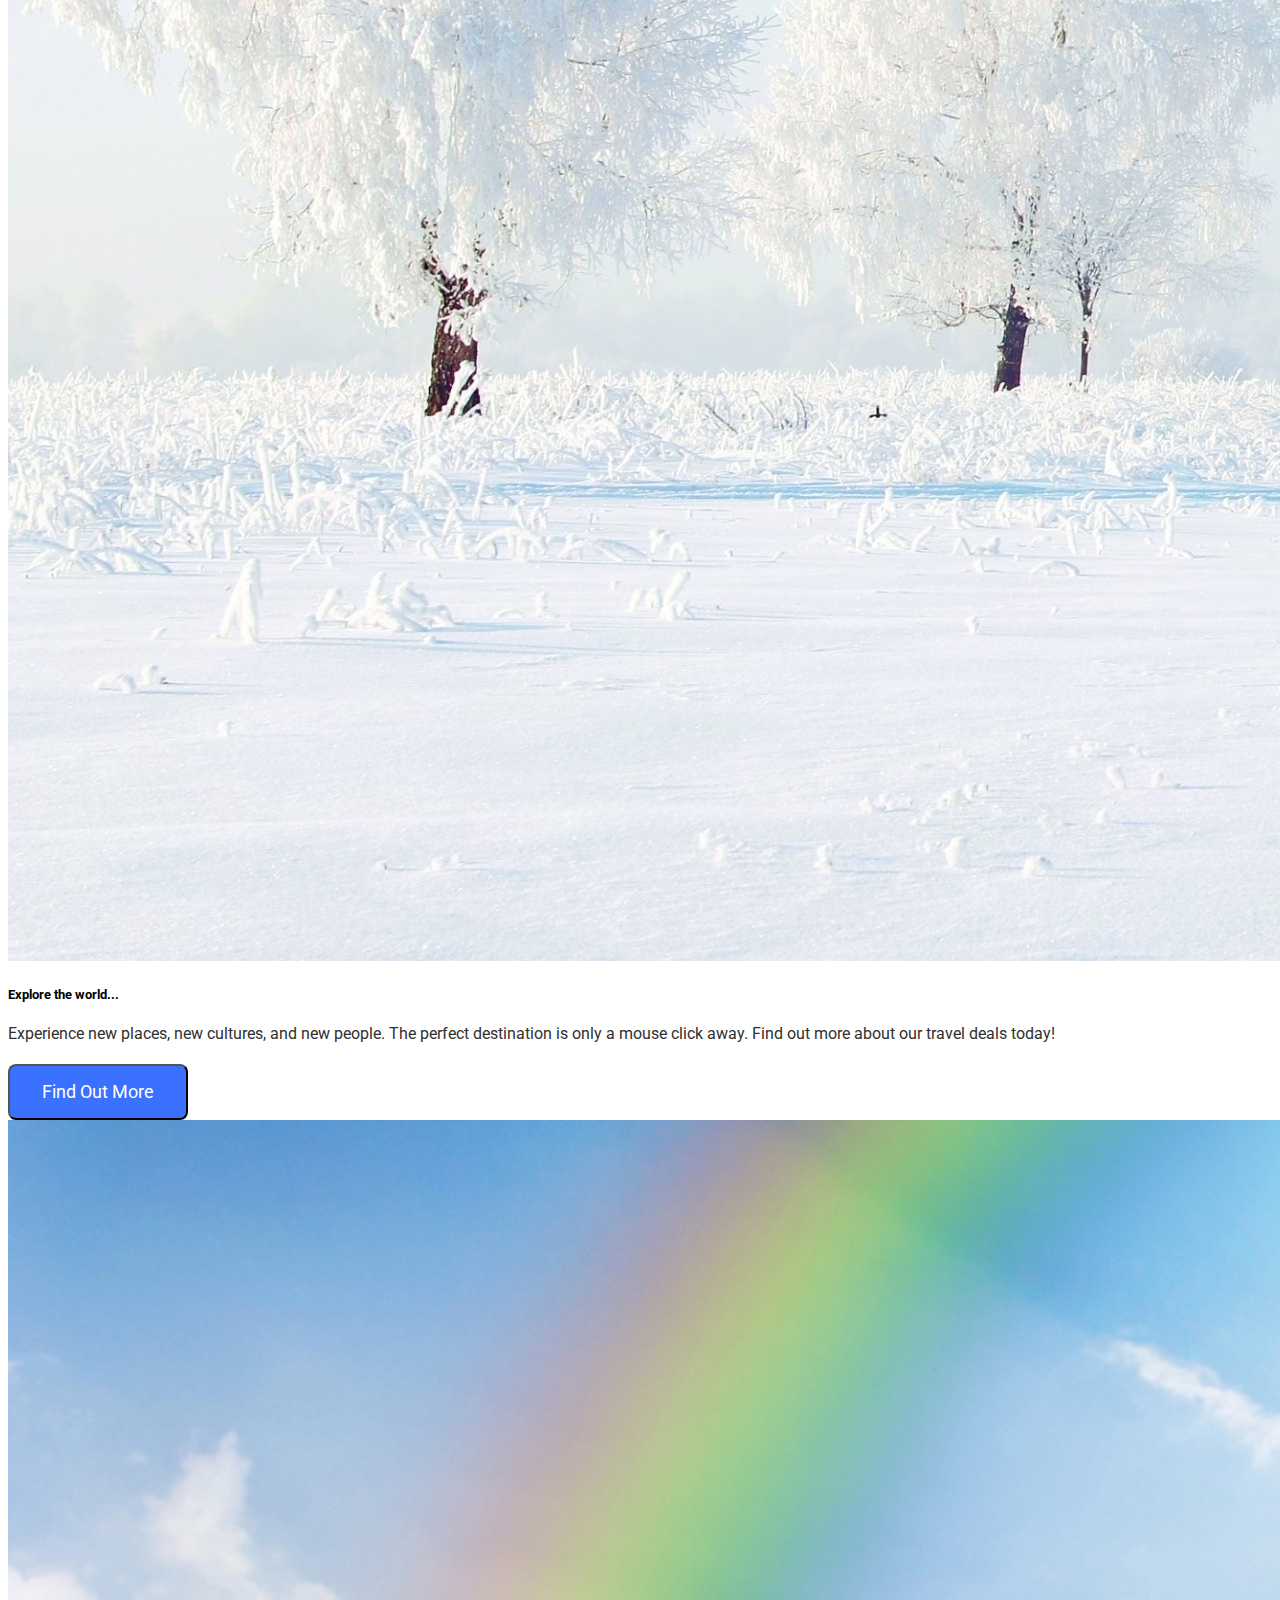
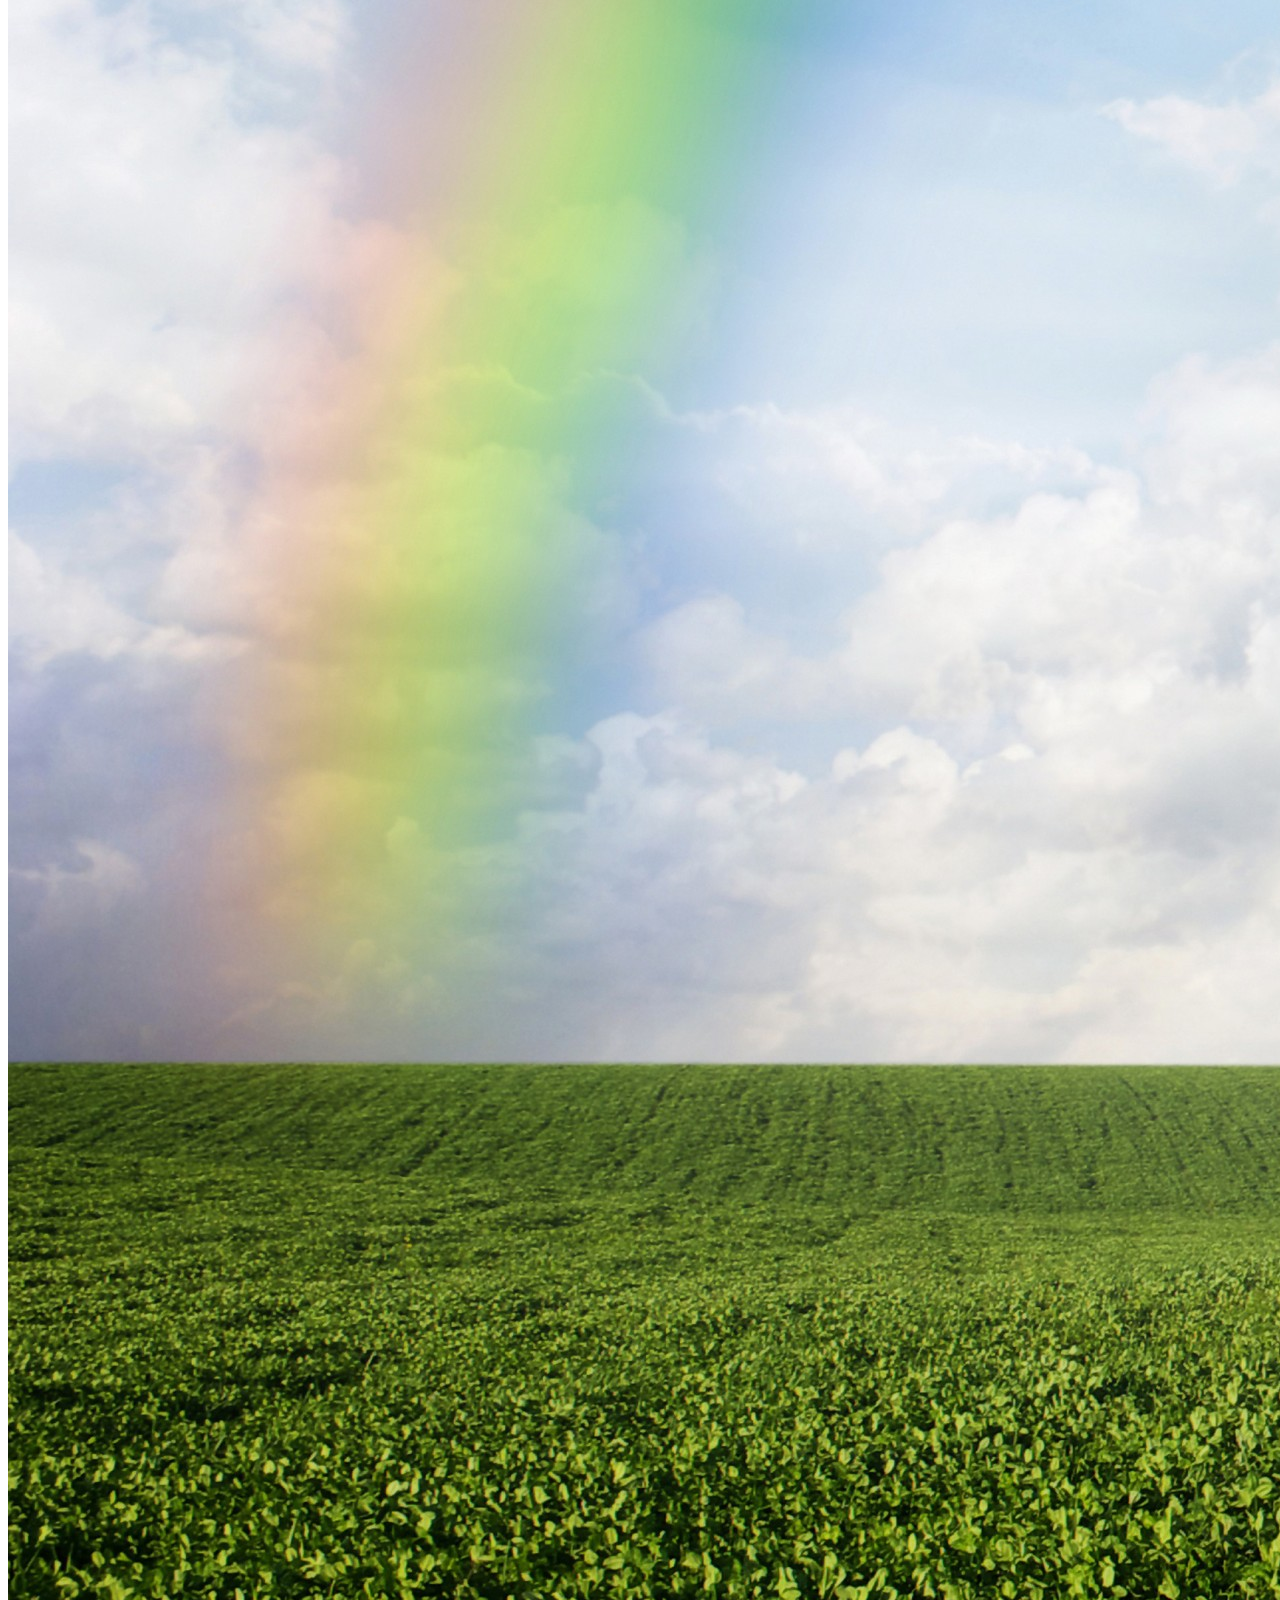
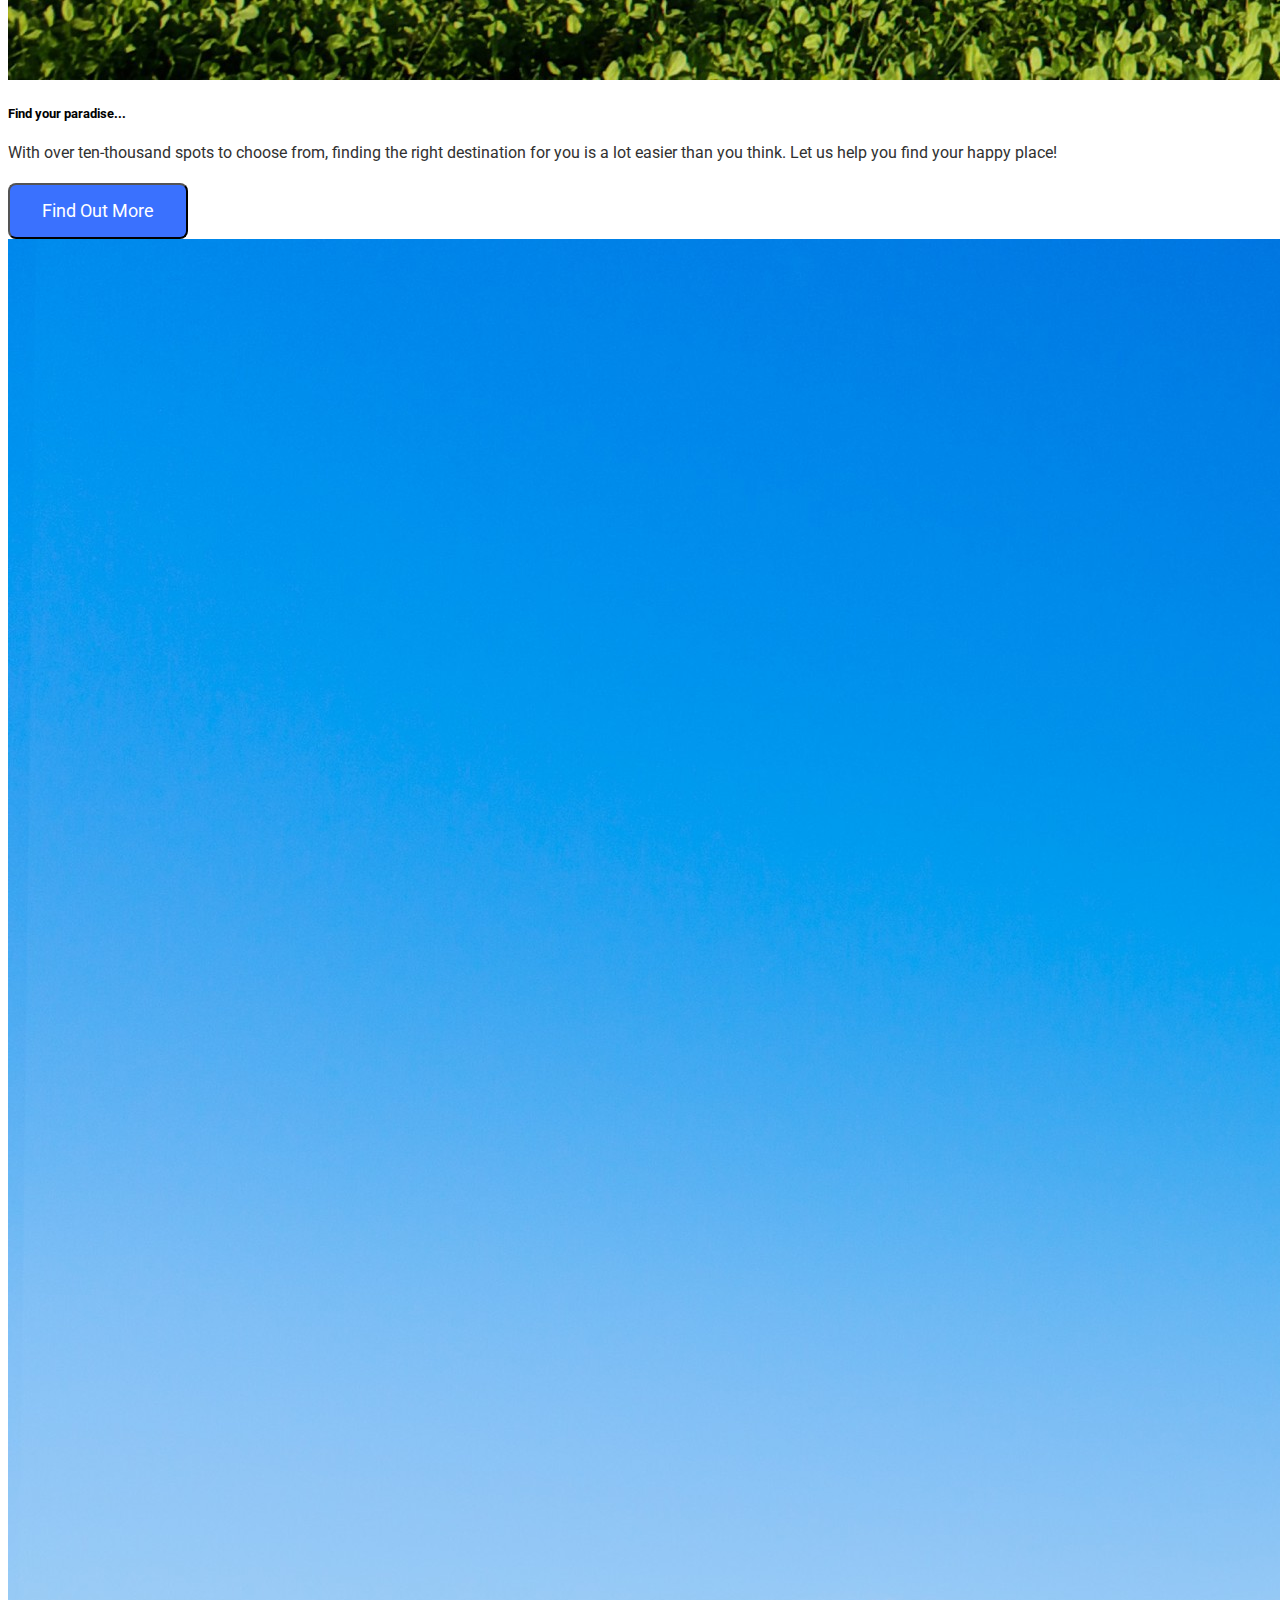
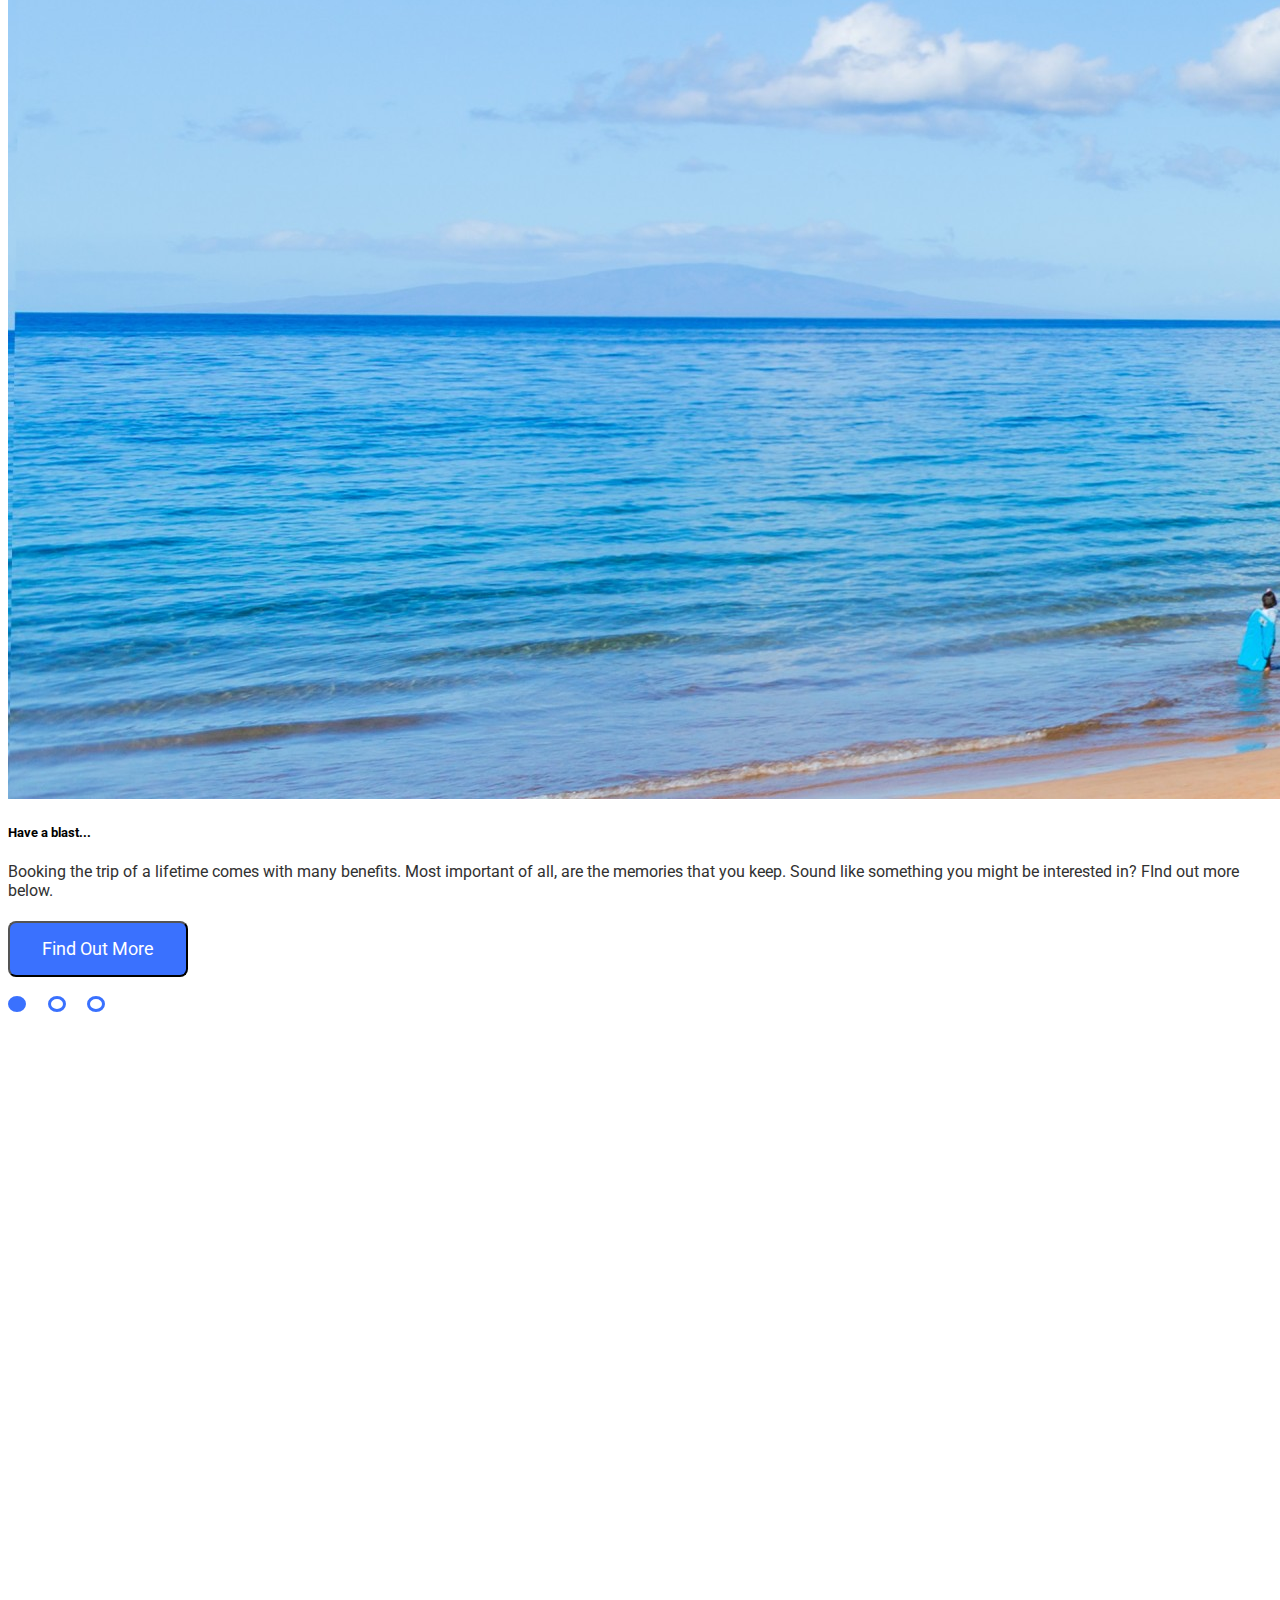
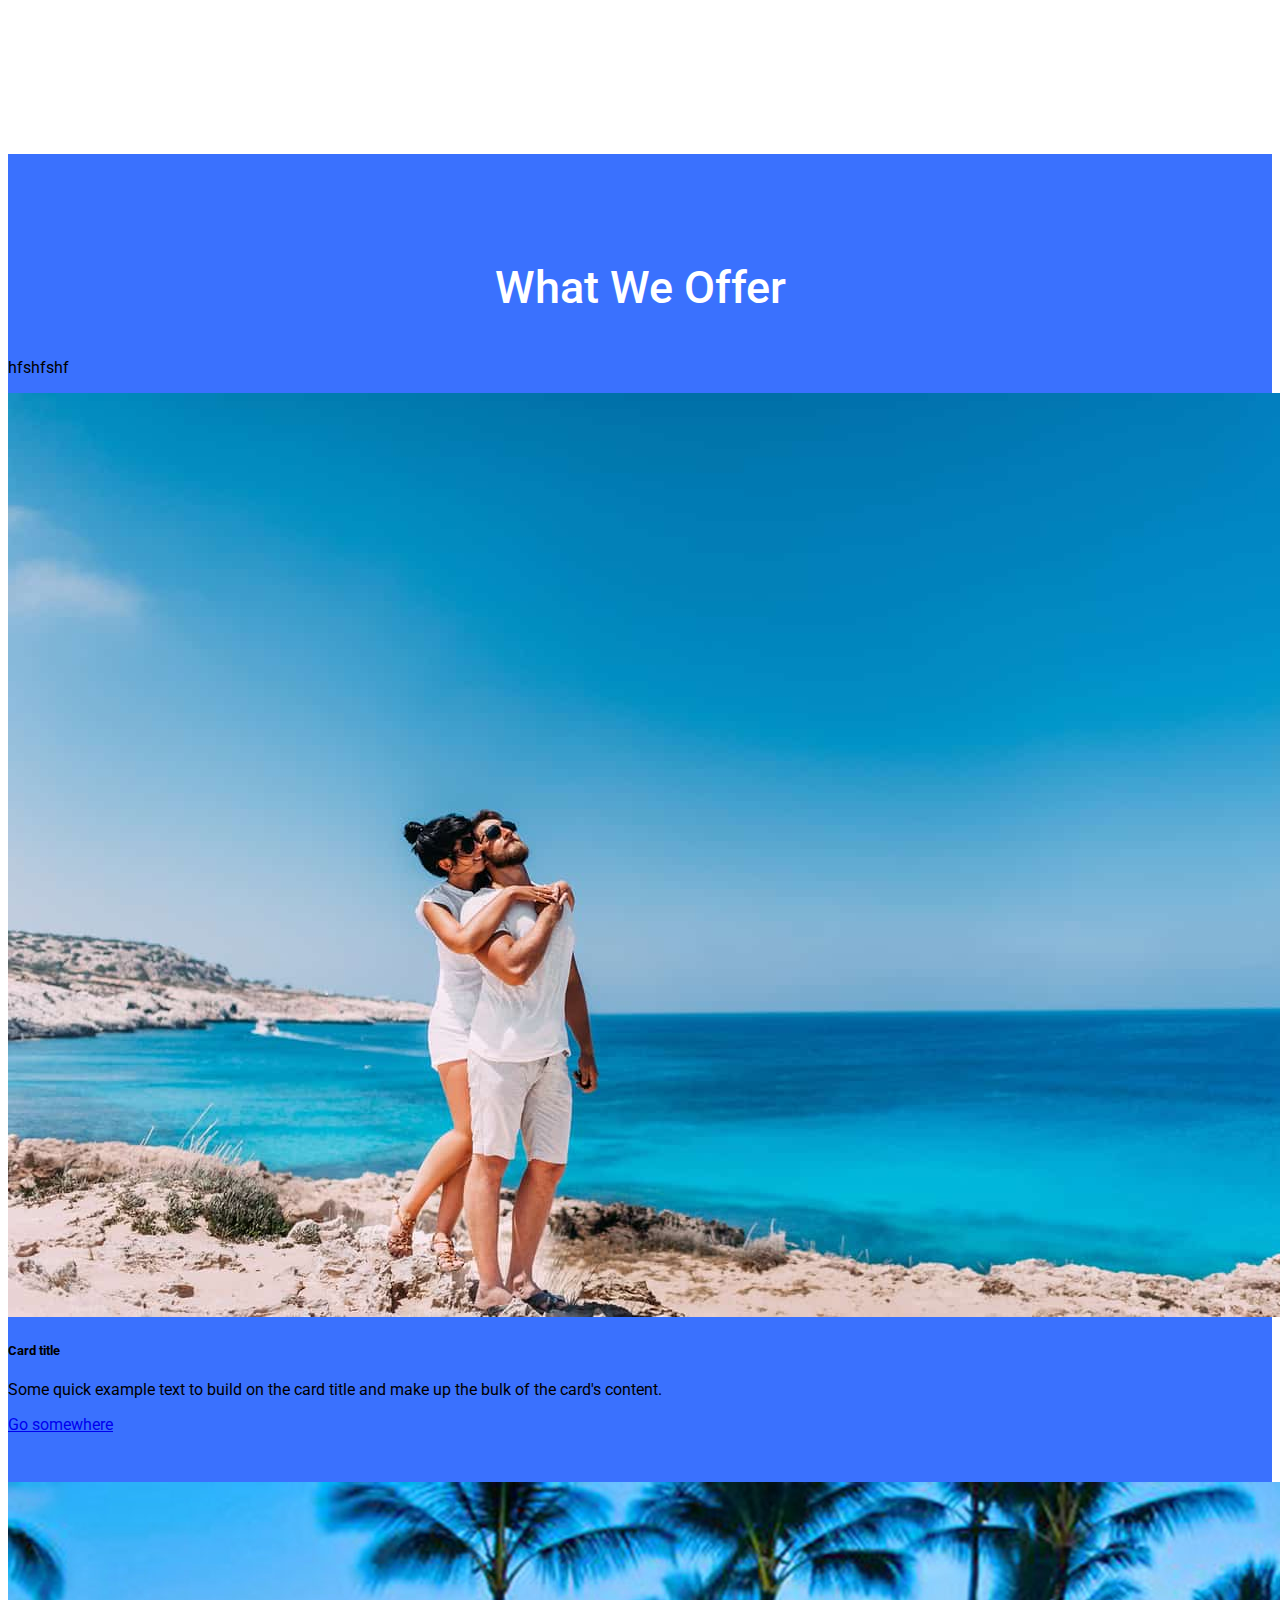
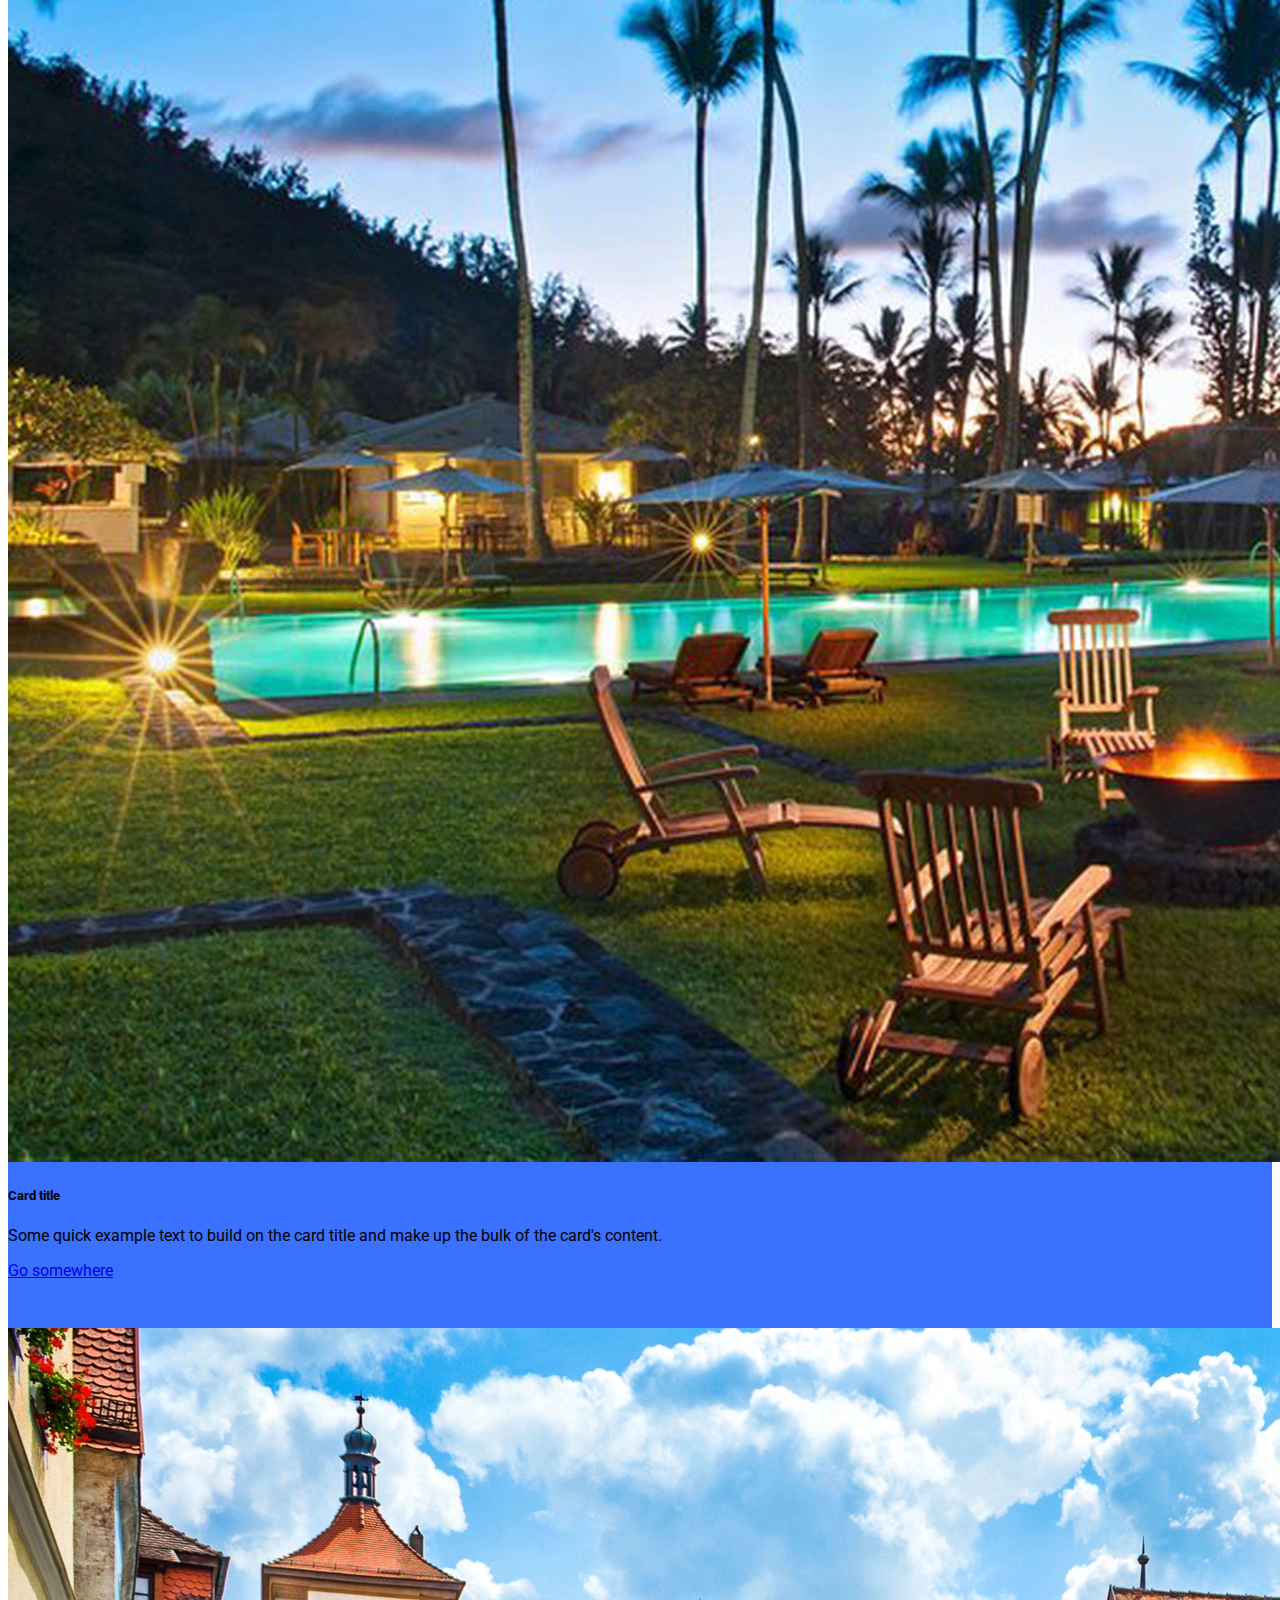
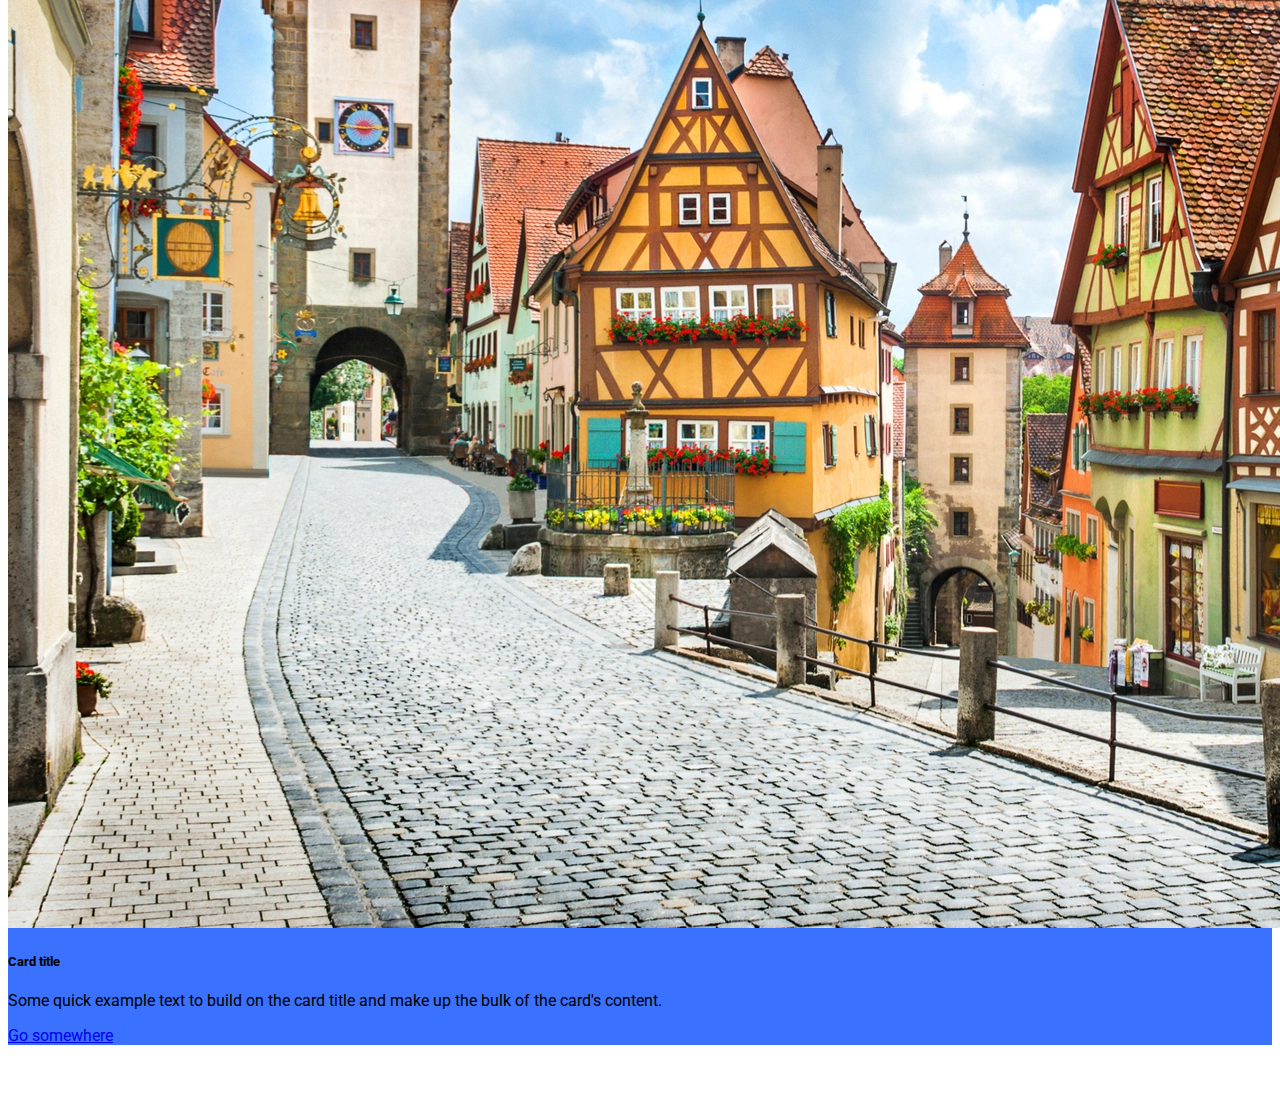
==== commit e6f53a8c: "Added dark/light mode toggler and updated dark theme styles." ====
--- a/index.html
+++ b/index.html
@@ -26,8 +26,19 @@
     <title>Hello, world!</title>
   </head>
   <body>
+    <!-- top bar - toggle light or dark mode -->
+    <div class="top-bar sticky-top">
+      <div class="container d-flex justify-content-end align-items-center p-2">
+        <div class="toggle-theme-mode">
+          <input type="radio" class="toggler-light" name="mode" />
+          <span class="slider"></span>
+          <input type="radio" class="toggler-dark" name="mode" />
+        </div>
+        <label for="checkbox" class="toggler-txt">Switch to dark mode</label>
+      </div>
+    </div>
     <!-- navbar start -->
-    <nav class="navbar navbar-expand-lg navbar-light p-4">
+    <nav class="navbar sticky-top navbar-expand-lg navbar-light p-4">
       <div class="container d-flex justify-content-between align-items-center">
         <a class="navbar-brand" href="#"
           ><img src="/img/logo.jpg" alt="" class="logo" />
@@ -273,7 +284,7 @@
       </div>
     </section>
 
-    <section id="learn-more-section" class="mt-4">
+    <section id="learn-more-section" class="mt-4 page-section">
       <h2
         class="
           learn-title
--- a/custom.css
+++ b/custom.css
@@ -4,7 +4,88 @@
   font-family: "Roboto", sans-serif !important;
 }
 
+.dropdown-toggle:hover {
+  color: #3a71fe !important;
+}
+
+/* topbar */
+.top-bar {
+  background: #3a71fe;
+  z-index: 1000 !important;
+}
+
+.toggle-theme-mode {
+  position: relative;
+  display: flex;
+  align-items: center;
+  justify-content: space-between;
+  width: 5rem;
+  height: 2rem;
+  background: #adc7d3;
+  margin-right: 1rem;
+  border-radius: 5rem;
+  cursor: pointer;
+}
+
+.toggler-txt {
+  color: black;
+}
+
+.toggle-theme-mode .toggler-light {
+  position: absolute;
+  left: 0.7rem;
+  cursor: pointer;
+  /* opacity: 0; */
+  z-index: 500;
+}
+
+.toggle-theme-mode .toggler-dark {
+  position: absolute;
+  right: 0.7rem;
+  cursor: pointer;
+  /* opacity: 0; */
+  z-index: 500;
+}
+
+.toggle-theme-mode .slider {
+  position: absolute;
+  height: 1.4rem;
+  width: 1.4rem;
+  left: 0.4rem;
+  bottom: 0.3rem;
+  background-color: white;
+  -webkit-transition: 0.4s;
+  transition: 0.4s ease-in-out;
+  border-radius: 50%;
+}
+
+.toggler-dark,
+.toggler-light {
+  opacity: 0;
+  height: 2rem;
+}
+
+.slide-dark {
+  transform: translateX(200%);
+  transition: 0.3s ease-in-out;
+}
+
+.slide-light {
+  transform: translateX(0%);
+  transition: 0.3s ease-in-out;
+}
+
 /* navbar */
+
+.navbar {
+  background: white !important;
+}
+
+/* dynamic box shadow for navbar */
+.navbar--fixed {
+  -webkit-box-shadow: 0px 1px 4px 0px rgba(0, 0, 0, 0.1);
+  box-shadow: 0px 1px 4px 0px rgba(0, 0, 0, 0.1);
+}
 
 .logo {
   height: 2.6rem;
@@ -76,6 +157,15 @@
     box-shadow: 0px 1px 4px 0px rgb(0 0 0 / 17%);
     border: #434547;
     z-index: 100;
+  }
+
+  .top-bar .container {
+    justify-content: center !important;
+    align-items: center;
+  }
+
+  .toggler-txt {
+    font-size: 0.7rem;
   }
 }
 
@@ -241,3 +331,53 @@
 .learn-card {
   margin-bottom: 3rem !important;
 }
+
+/* dark theme styles */
+
+/* body bg: #background: #1a1b1d; */
+
+.top-bar--dark {
+  background: none;
+  border-bottom: 0.1rem solid #a0a3a6;
+  transition: all 0.2s ease-in-out;
+}
+
+.toggle-theme-mode--dark {
+  background: #a0a3a6;
+}
+
+.toggler-txt--dark {
+  color: white;
+}
+
+.logo-txt--dark {
+  color: white;
+  transition: all 0.2s ease-in-out;
+}
+
+.navbar--dark {
+  background: #1a1b1d !important;
+}
+
+.nav-link--dark {
+  color: #797f8c !important;
+}
+
+.btn-bg--dark {
+  background: none;
+  border: 0.2rem solid #a0a3a6;
+  border-radius: 2rem;
+  transition: all 0.2s ease-in-out;
+}
+
+.hamburger-icon--dark {
+  background-image: url(/img/hamburger.png) !important;
+}
+
+.stat-title--dark {
+  color: white;
+}
+
+.stat-description--dark {
+  color: #dfdfdf;
+}
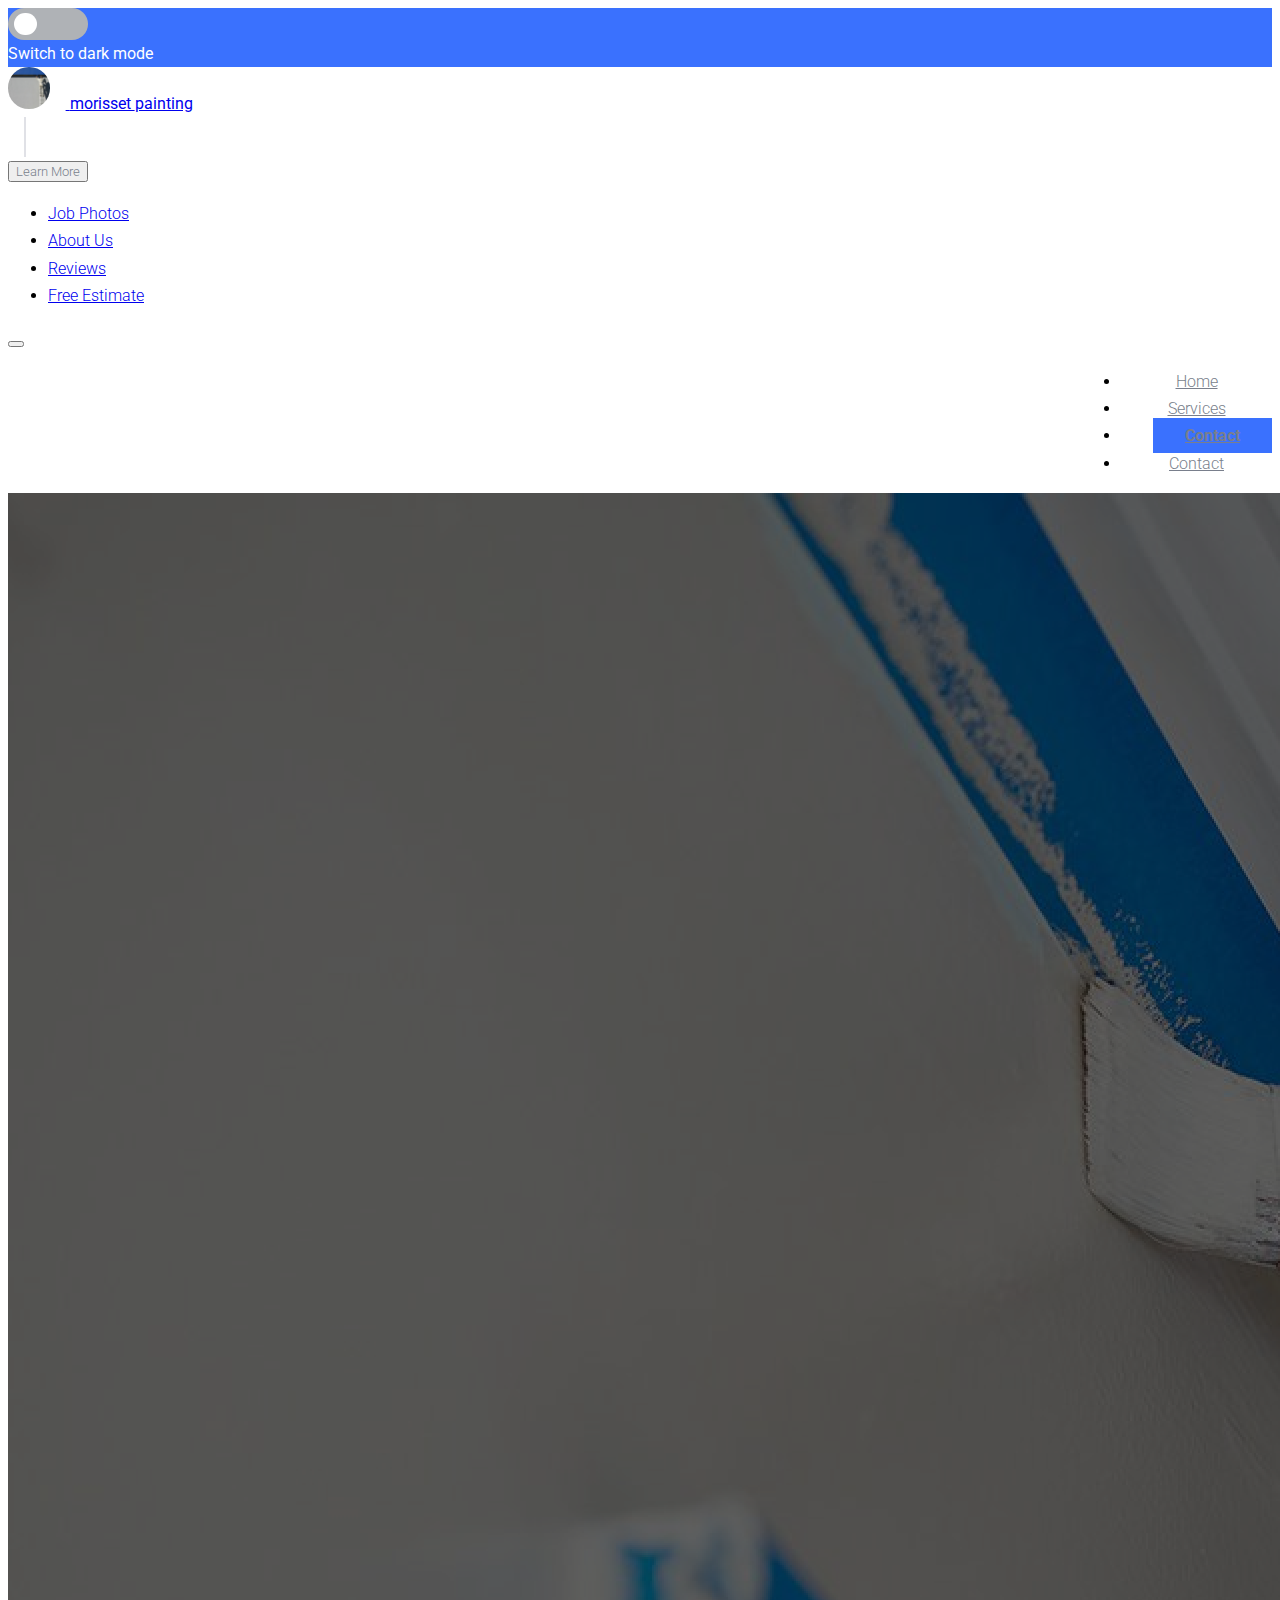
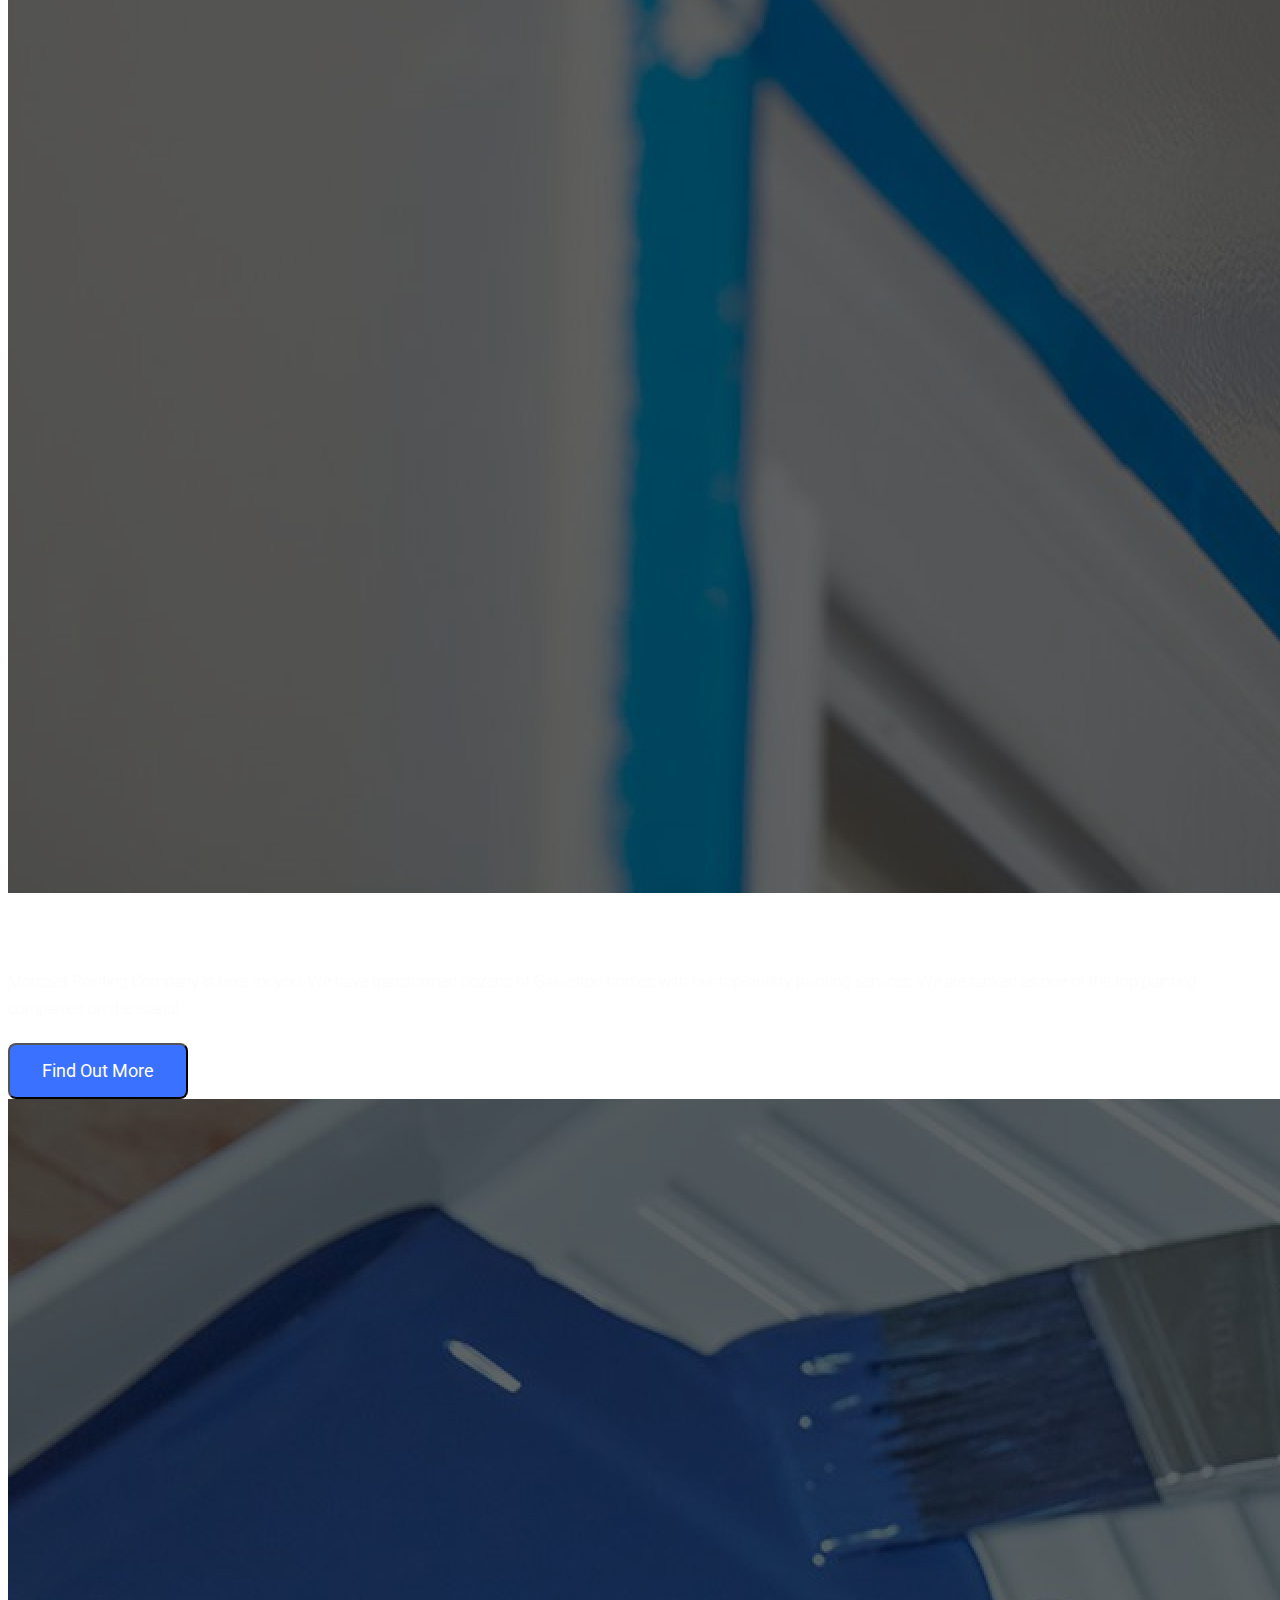
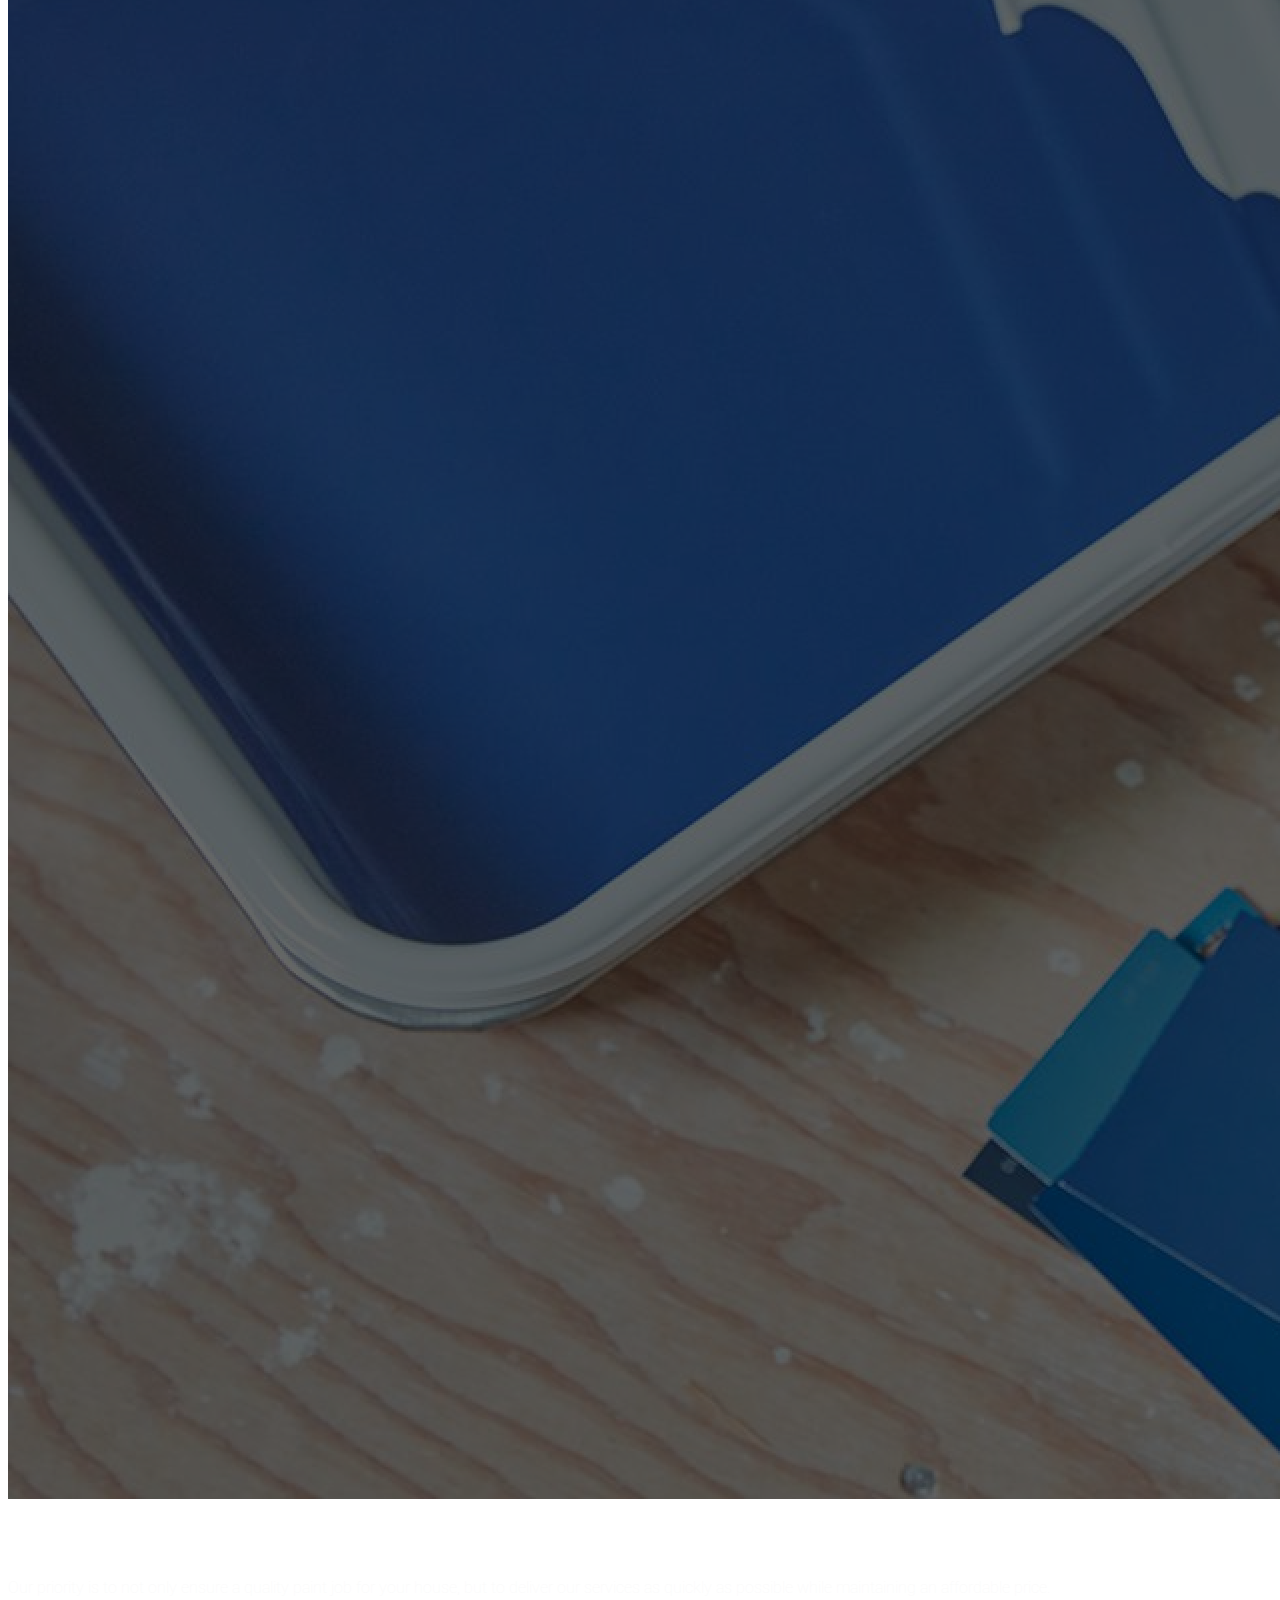
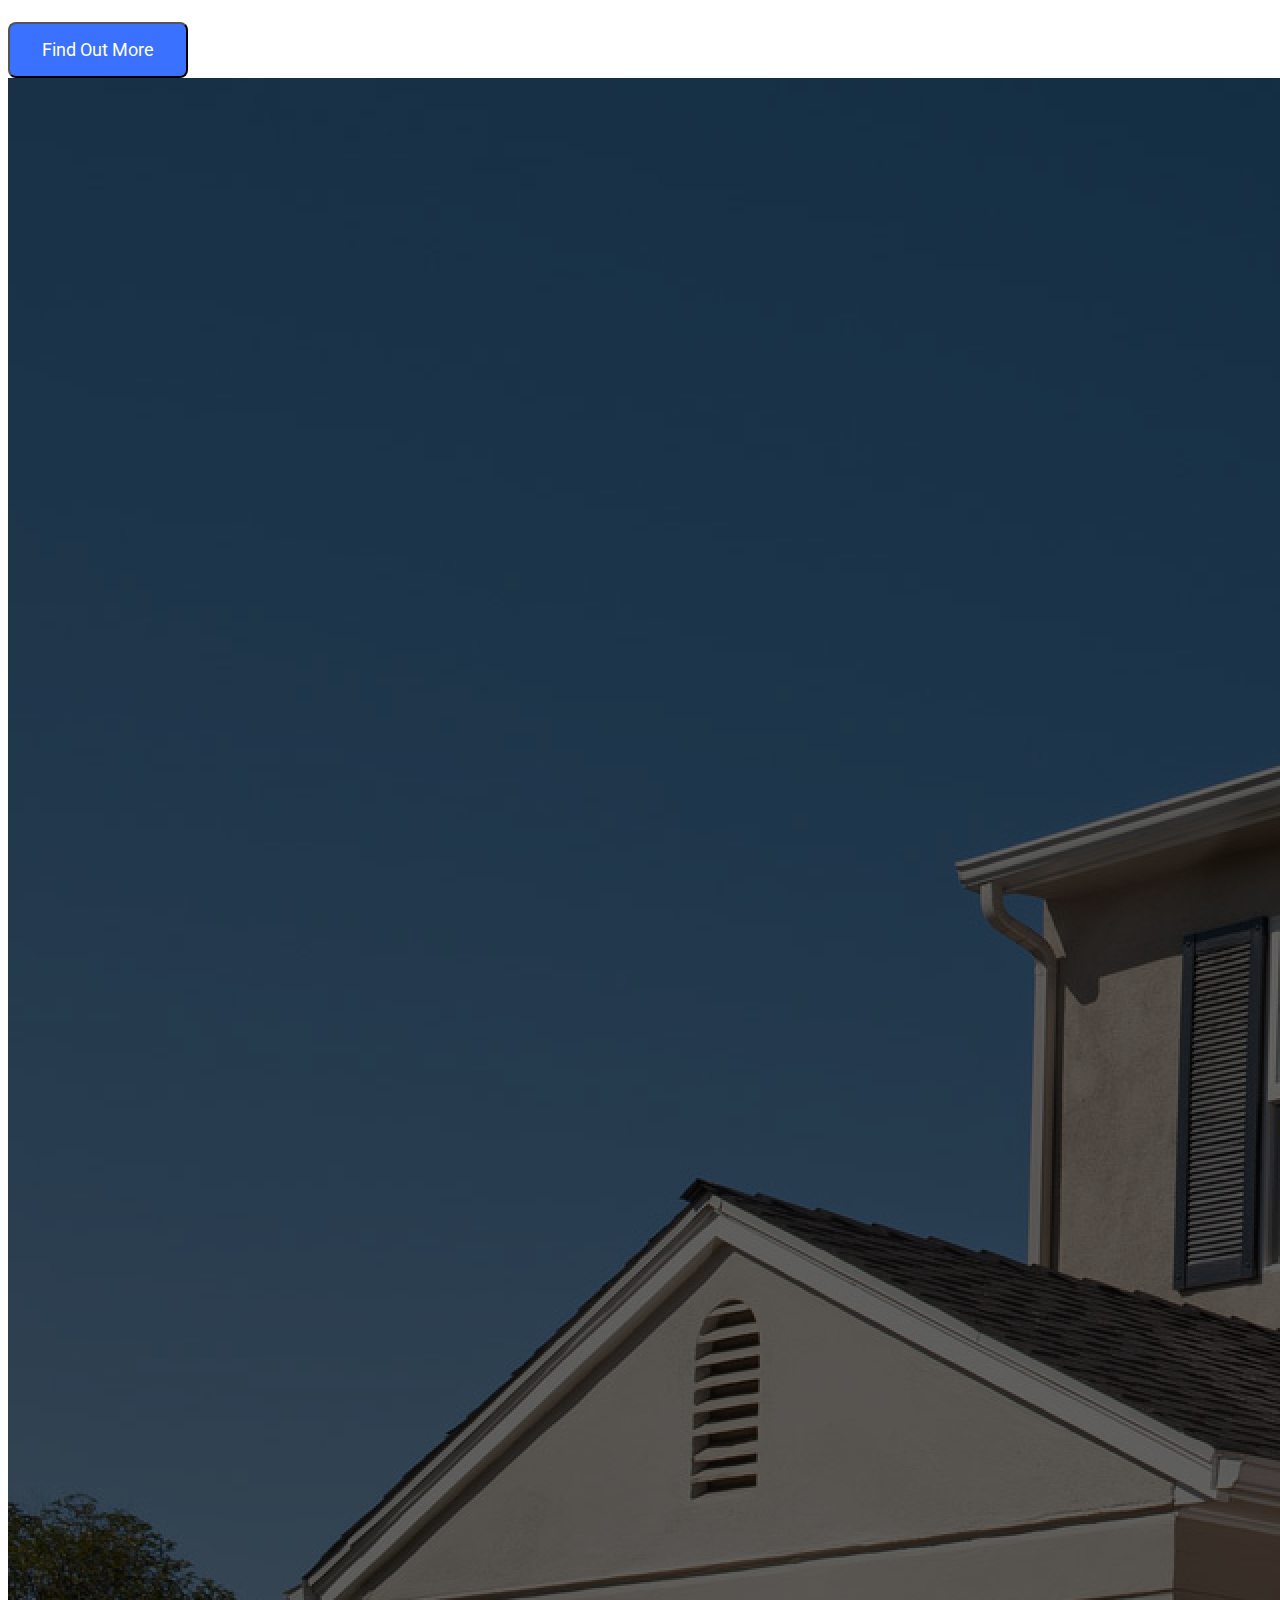
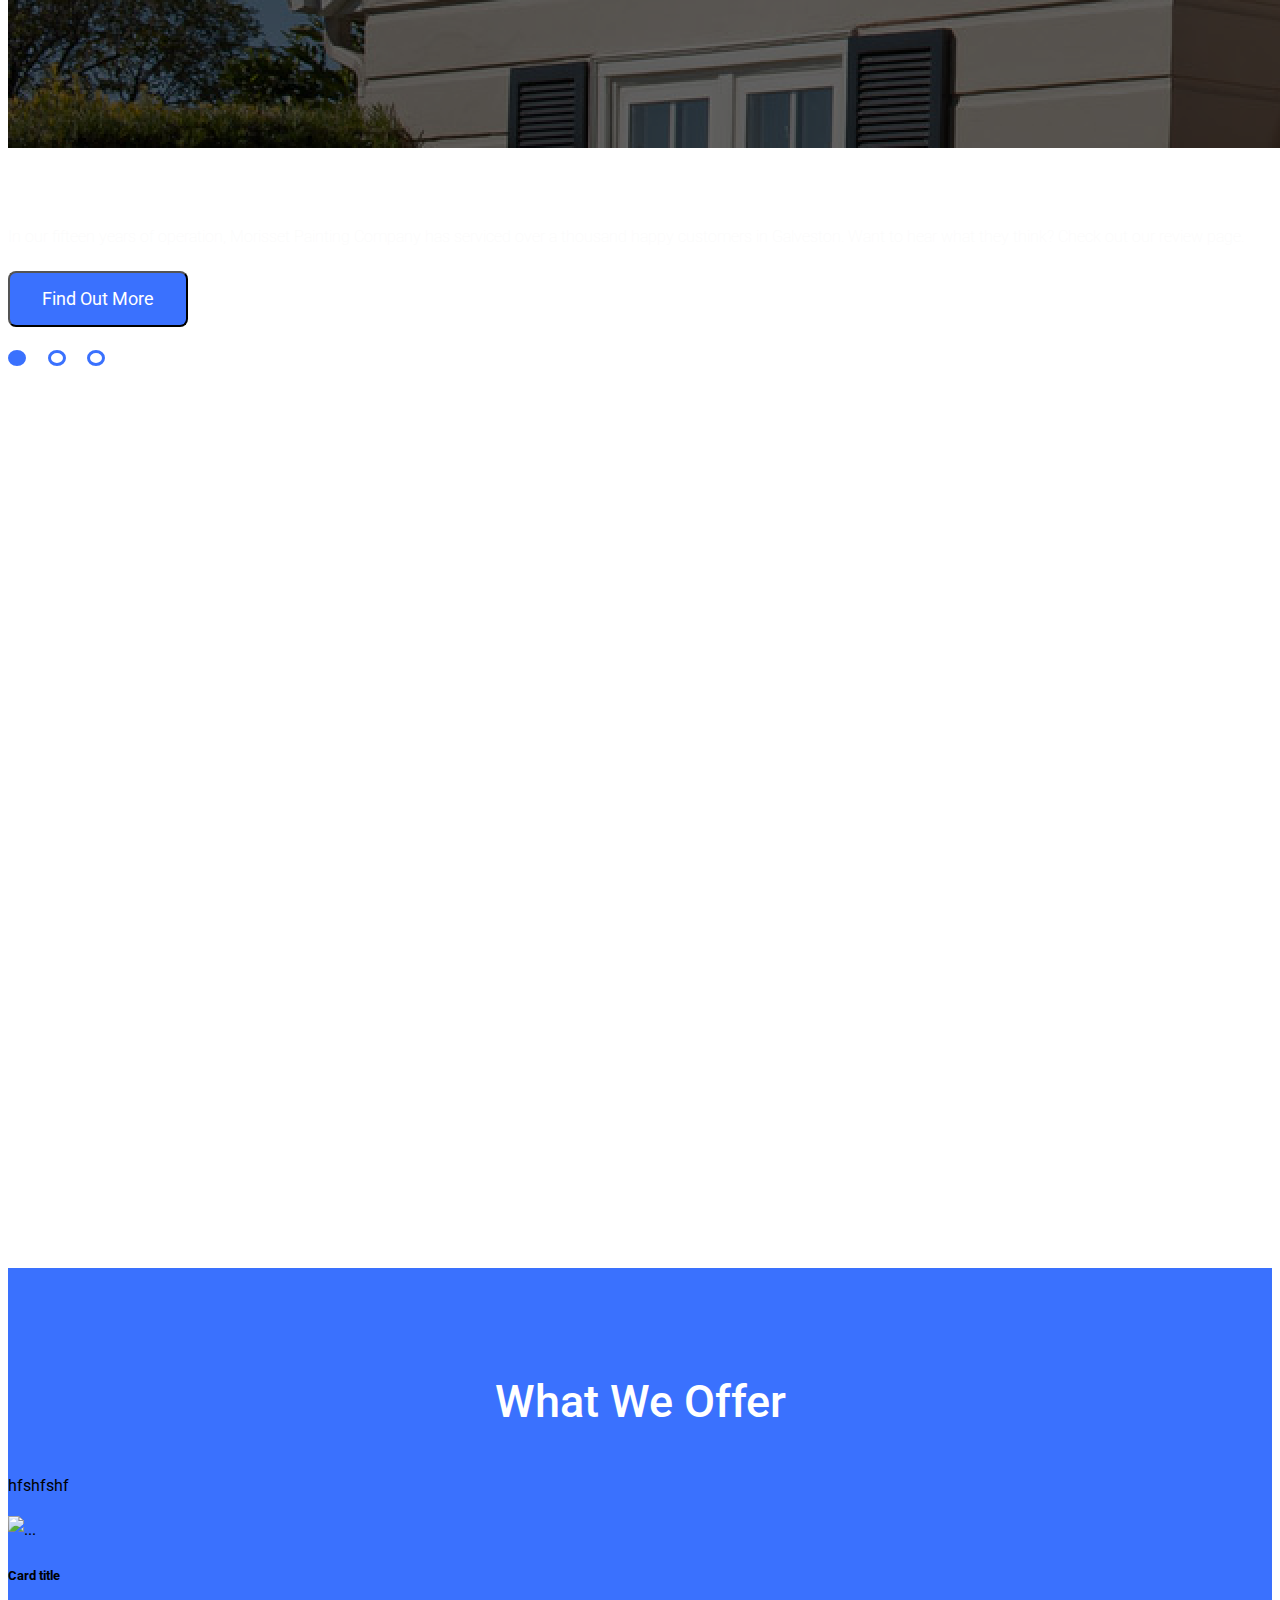
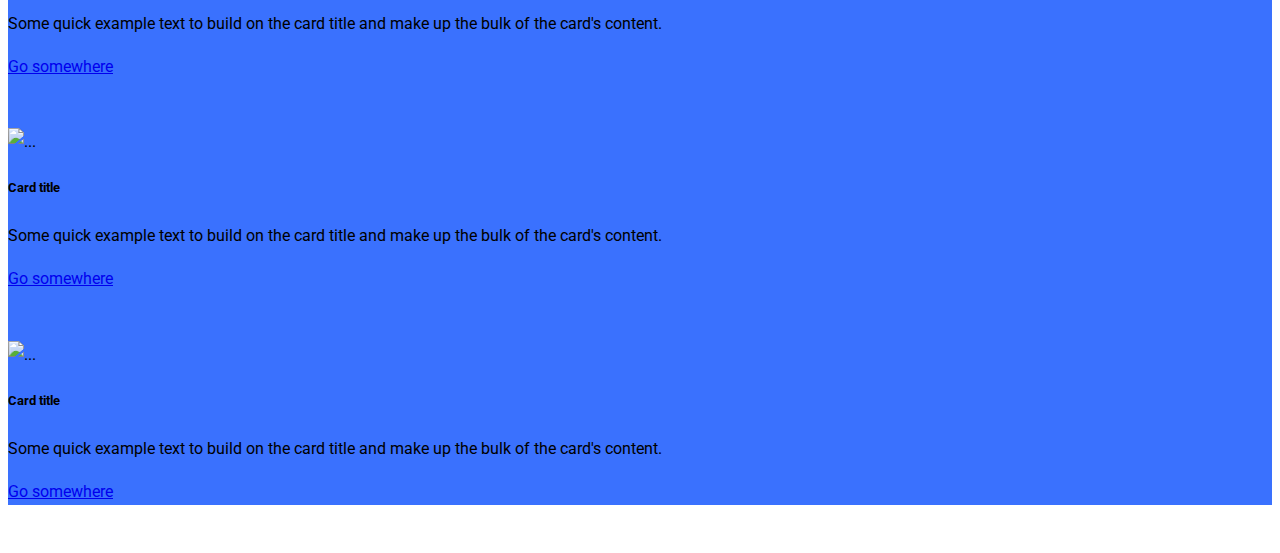
==== commit 2a248eaa: "Changed photos, styling, etc. Pushed dropdown menu links into the hamburger menu on smaller screens." ====
--- a/index.html
+++ b/index.html
@@ -23,7 +23,7 @@
       href="https://cdn.jsdelivr.net/npm/bootstrap-icons@1.5.0/font/bootstrap-icons.css"
     />
     <link rel="stylesheet" href="custom.css" />
-    <title>Hello, world!</title>
+    <title>Morisset Painting Company | Galveston Painting Services</title>
   </head>
   <body>
     <!-- top bar - toggle light or dark mode -->
@@ -41,8 +41,10 @@
     <nav class="navbar sticky-top navbar-expand-lg navbar-light p-4">
       <div class="container d-flex justify-content-between align-items-center">
         <a class="navbar-brand" href="#"
-          ><img src="/img/logo.jpg" alt="" class="logo" />
-          <span class="logo-txt">vibrant</span>
+          ><img src="/img/logo.jpeg" alt="" class="logo" />
+          <span class="logo-txt"
+            >morisset <span class="full-logo-txt">painting</span></span
+          >
         </a>
         <div class="divider d-none d-lg-block"></div>
         <div class="dropdown">
@@ -58,18 +60,16 @@
 
           <ul class="dropdown-menu" aria-labelledby="dropdownMenuButton1">
             <li>
-              <a class="dropdown-item drop" href="#itinerary"
-                >Itinerary Inspiration</a
-              >
+              <a class="dropdown-item drop" href="#jobgallery">Job Photos</a>
             </li>
             <li>
-              <a class="dropdown-item drop" href="#about">About</a>
+              <a class="dropdown-item drop" href="#about">About Us</a>
             </li>
             <li>
-              <a class="dropdown-item drop" href="#blog">Blog</a>
+              <a class="dropdown-item drop" href="#reviews">Reviews</a>
             </li>
             <li>
-              <a class="dropdown-item drop" href="#subscribe">Subscribe</a>
+              <a class="dropdown-item drop" href="#estimate">Free Estimate</a>
             </li>
           </ul>
         </div>
@@ -140,7 +140,7 @@
         >
           <div class="carousel-inner">
             <div class="carousel-item active">
-              <img src="/img/3.jpg" class="d-block w-100 h-65" alt="..." />
+              <img src="/img/1.png" class="d-block w-100 h-65" alt="..." />
               <div
                 class="
                   carousel-caption
@@ -152,17 +152,18 @@
                   top-0
                 "
               >
-                <h5 class="caption-title display-2">Explore the world...</h5>
+                <h5 class="caption-title display-2">Need house painters?</h5>
                 <p class="caption-description fs-6">
-                  Experience new places, new cultures, and new people. The
-                  perfect destination is only a mouse click away. Find out more
-                  about our travel deals today!
+                  Morisset Painting Company is here for you. We have transformed
+                  dozens of Galveston homes with our top-quality painting
+                  services. We are ranked as one of the top painting companies
+                  on the island!
                 </p>
                 <button class="caption-btn btn btn-lg">Find Out More</button>
               </div>
             </div>
             <div class="carousel-item">
-              <img src="/img/13.jpg" class="d-block w-100 h-65" alt="..." />
+              <img src="/img/2.png" class="d-block w-100 h-65" alt="..." />
               <div
                 class="
                   carousel-caption
@@ -174,17 +175,17 @@
                   top-0
                 "
               >
-                <h5 class="caption-title display-2">Find your paradise...</h5>
+                <h5 class="caption-title display-2">Fast and affordable</h5>
                 <p class="caption-description fs-6">
-                  With over ten-thousand spots to choose from, finding the right
-                  destination for you is a lot easier than you think. Let us
-                  help you find your happy place!
+                  Our priority is to not only ensure a quality paint job for
+                  your house, but to deliver our services as quickly as possible
+                  while maintaining an affordable price.
                 </p>
                 <button class="caption-btn btn btn-lg">Find Out More</button>
               </div>
             </div>
             <div class="carousel-item">
-              <img src="/img/11.jpg" class="d-block w-100 h-65" alt="..." />
+              <img src="/img/3.png" class="d-block w-100 h-65" alt="..." />
               <div
                 class="
                   carousel-caption
@@ -196,11 +197,11 @@
                   top-0
                 "
               >
-                <h5 class="caption-title display-2">Have a blast...</h5>
+                <h5 class="caption-title display-2">Proven Reliability</h5>
                 <p class="caption-description fs-6">
-                  Booking the trip of a lifetime comes with many benefits. Most
-                  important of all, are the memories that you keep. Sound like
-                  something you might be interested in? FInd out more below.
+                  In our fifteen years of operation, Morisset Painting Company
+                  has serviced over a thousand happy customers in Galveston.
+                  Want to hear what they think? Check out our review page.
                 </p>
                 <button class="caption-btn btn btn-lg">Find Out More</button>
               </div>
@@ -241,9 +242,9 @@
               <i class="bi bi-chat-text stat-icon-pic"></i>
             </div>
             <div class="stat-text">
-              <h3 class="stat-title">Guidance</h3>
+              <h3 class="stat-title">Knowledge</h3>
               <p class="stat-description">
-                Expert travel insight and knowledge
+                Expert painting insight and knowledge
               </p>
             </div>
           </div>
@@ -254,18 +255,18 @@
             <div class="stat-text">
               <h3 class="stat-title">Value</h3>
               <p class="stat-description">
-                Great deals, benefits, and offers for you
+                We make our prices affordable for everyone
               </p>
             </div>
           </div>
           <div class="col col-12 col-lg-3 stat px-5">
             <div class="stat-icon">
-              <i class="bi bi-sunglasses stat-icon-pic"></i>
+              <i class="bi bi-brush stat-icon-pic"></i>
             </div>
             <div class="stat-text">
-              <h3 class="stat-title">Relax</h3>
+              <h3 class="stat-title">Quality</h3>
               <p class="stat-description">
-                Allow us to worry about the booking
+                Quality production comes guaranteed
               </p>
             </div>
           </div>
@@ -276,7 +277,7 @@
             <div class="stat-text">
               <h3 class="stat-title">Trust</h3>
               <p class="stat-description">
-                We are there for you for every step
+                We pride ourselves in being a reliable company
               </p>
             </div>
           </div>
@@ -359,6 +360,7 @@
       integrity="sha384-MrcW6ZMFYlzcLA8Nl+NtUVF0sA7MsXsP1UyJoMp4YLEuNSfAP+JcXn/tWtIaxVXM"
       crossorigin="anonymous"
     ></script>
+    <script src="/stylemode.js"></script>
     <script src="/main.js"></script>
   </body>
 </html>
--- a/custom.css
+++ b/custom.css
@@ -2,6 +2,9 @@
 
 * {
   font-family: "Roboto", sans-serif !important;
+}
+body {
+  line-height: 1.7 !important;
 }
 
 .dropdown-toggle:hover {
@@ -12,6 +15,7 @@
 .top-bar {
   background: #3a71fe;
   z-index: 1000 !important;
+  transition: all 0.2s ease-in-out;
 }
 
 .toggle-theme-mode {
@@ -21,14 +25,15 @@
   justify-content: space-between;
   width: 5rem;
   height: 2rem;
-  background: #adc7d3;
+  background: #afb2b6;
   margin-right: 1rem;
   border-radius: 5rem;
   cursor: pointer;
+  transition: all 0.2s ease-in-out;
 }
 
 .toggler-txt {
-  color: black;
+  color: white;
 }
 
 .toggle-theme-mode .toggler-light {
@@ -81,6 +86,22 @@
   background: white !important;
 }
 
+@media (max-width: 363px) {
+  .full-logo-txt {
+    display: none !important;
+  }
+}
+
+@media (max-width: 575px) {
+  .added-nav-item {
+    display: block !important;
+  }
+}
+
+.lg-screen-hidden {
+  display: none;
+}
+
 /* dynamic box shadow for navbar */
 .navbar--fixed {
   -webkit-box-shadow: 0px 1px 4px 0px rgba(0, 0, 0, 0.1);
@@ -93,6 +114,7 @@
   border-radius: 50%;
   object-fit: cover;
   margin-right: 1rem;
+  transition: all 0.2s ease-in-out;
 }
 
 .divider {
@@ -140,6 +162,7 @@
   margin-left: 2rem;
   font-weight: bold !important;
   padding: 0.5rem 2rem !important;
+  transition: all 0.2s ease-in-out;
 }
 
 @media (max-width: 991px) {
@@ -197,13 +220,14 @@
 }
 
 .caption-title {
-  color: black;
+  color: white;
   font-weight: bolder;
+  text-transform: uppercase;
 }
 
 .caption-description {
-  color: rgb(49, 49, 49);
-  font-weight: normal;
+  color: rgb(250, 250, 250);
+  font-weight: lighter;
   width: 100% !important;
   margin-bottom: 1.3rem;
   margin-top: 0.4rem;
@@ -343,20 +367,28 @@
 }
 
 .toggle-theme-mode--dark {
-  background: #a0a3a6;
+  background: #afb2b6;
+  transition: all 0.2s ease-in-out;
 }
 
 .toggler-txt--dark {
   color: white;
+  transition: all 0.2s ease-in-out;
+}
+
+.slider--dark {
+  background: black !important;
 }
 
 .logo-txt--dark {
   color: white;
+  transition: all 0.2s ease-in-out;
   transition: all 0.2s ease-in-out;
 }
 
 .navbar--dark {
   background: #1a1b1d !important;
+  transition: all 0.2s ease-in-out;
 }
 
 .nav-link--dark {
@@ -368,16 +400,20 @@
   border: 0.2rem solid #a0a3a6;
   border-radius: 2rem;
   transition: all 0.2s ease-in-out;
+  transition-delay: 0.2s;
 }
 
 .hamburger-icon--dark {
   background-image: url(/img/hamburger.png) !important;
+  transition: all 0.2s ease-in-out;
 }
 
 .stat-title--dark {
   color: white;
+  transition: all 0.2s ease-in-out;
 }
 
 .stat-description--dark {
   color: #dfdfdf;
-}
+  transition: all 0.2s ease-in-out;
+}
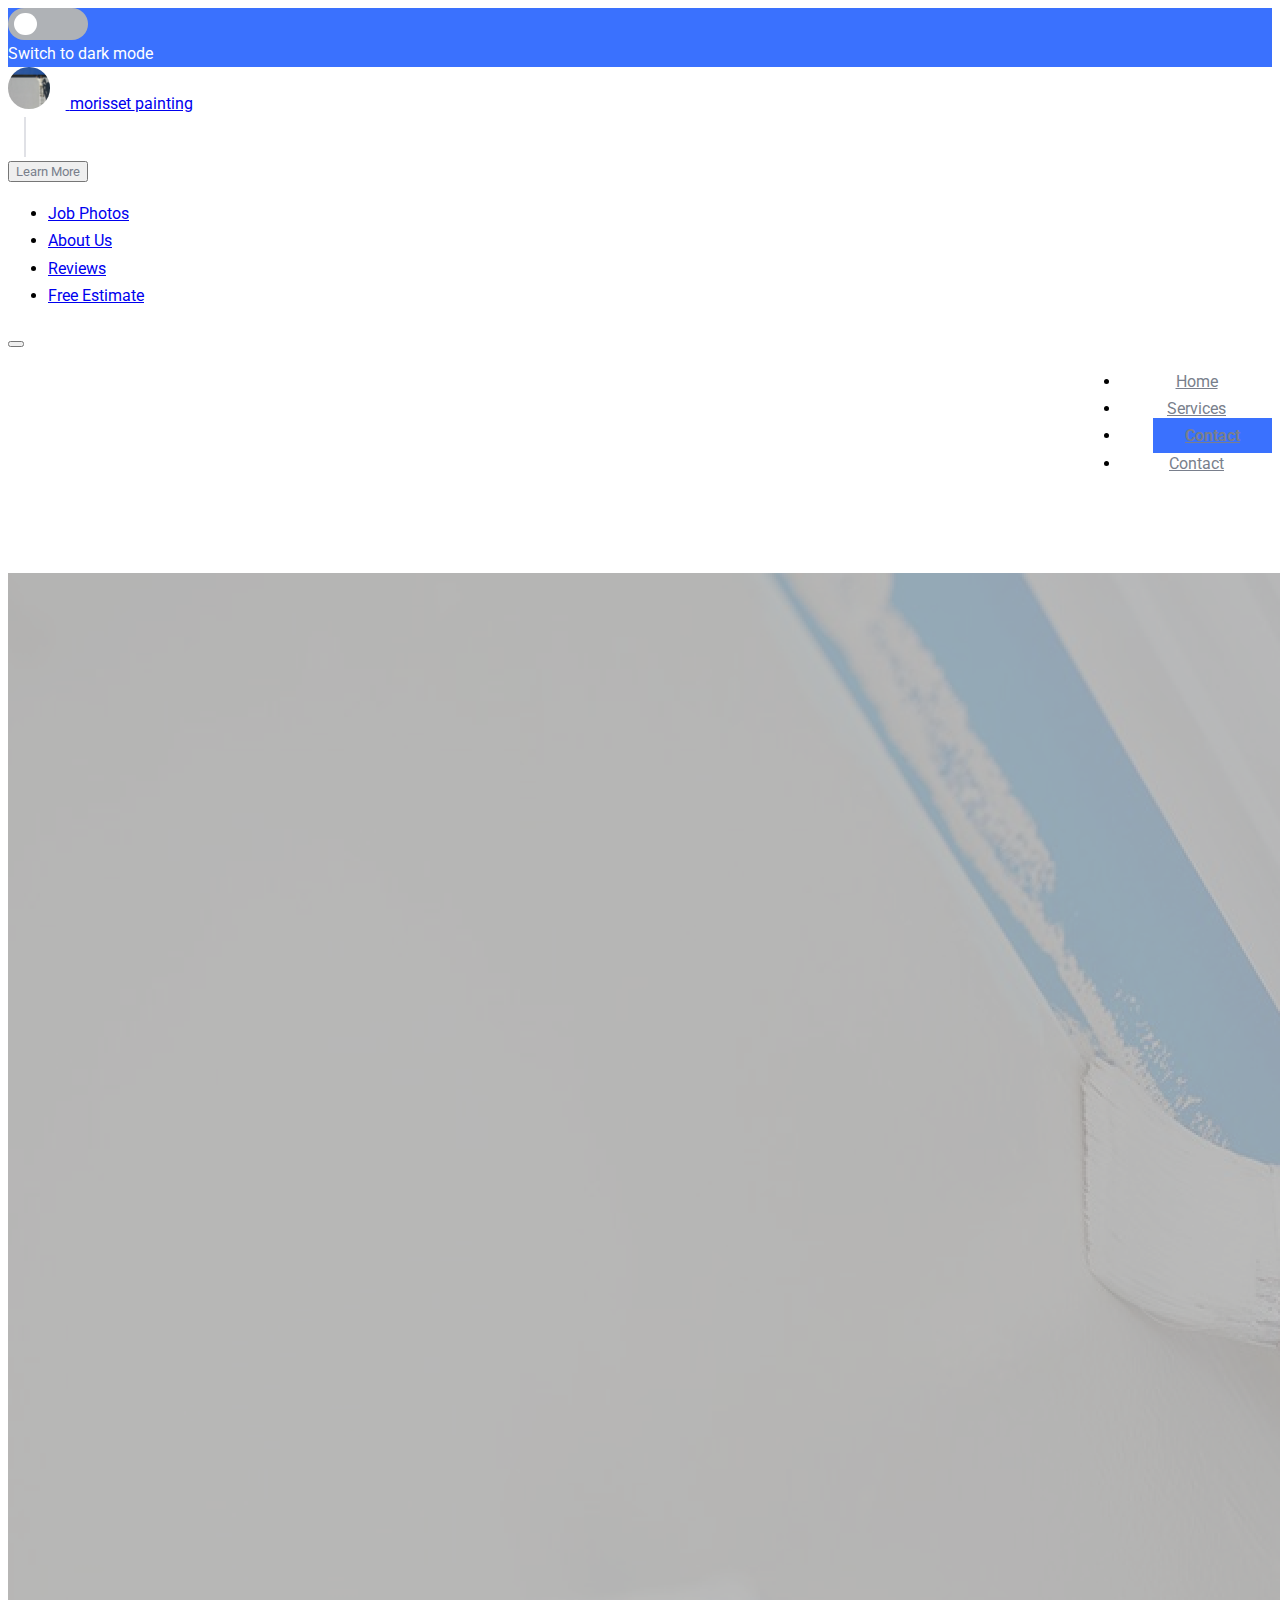
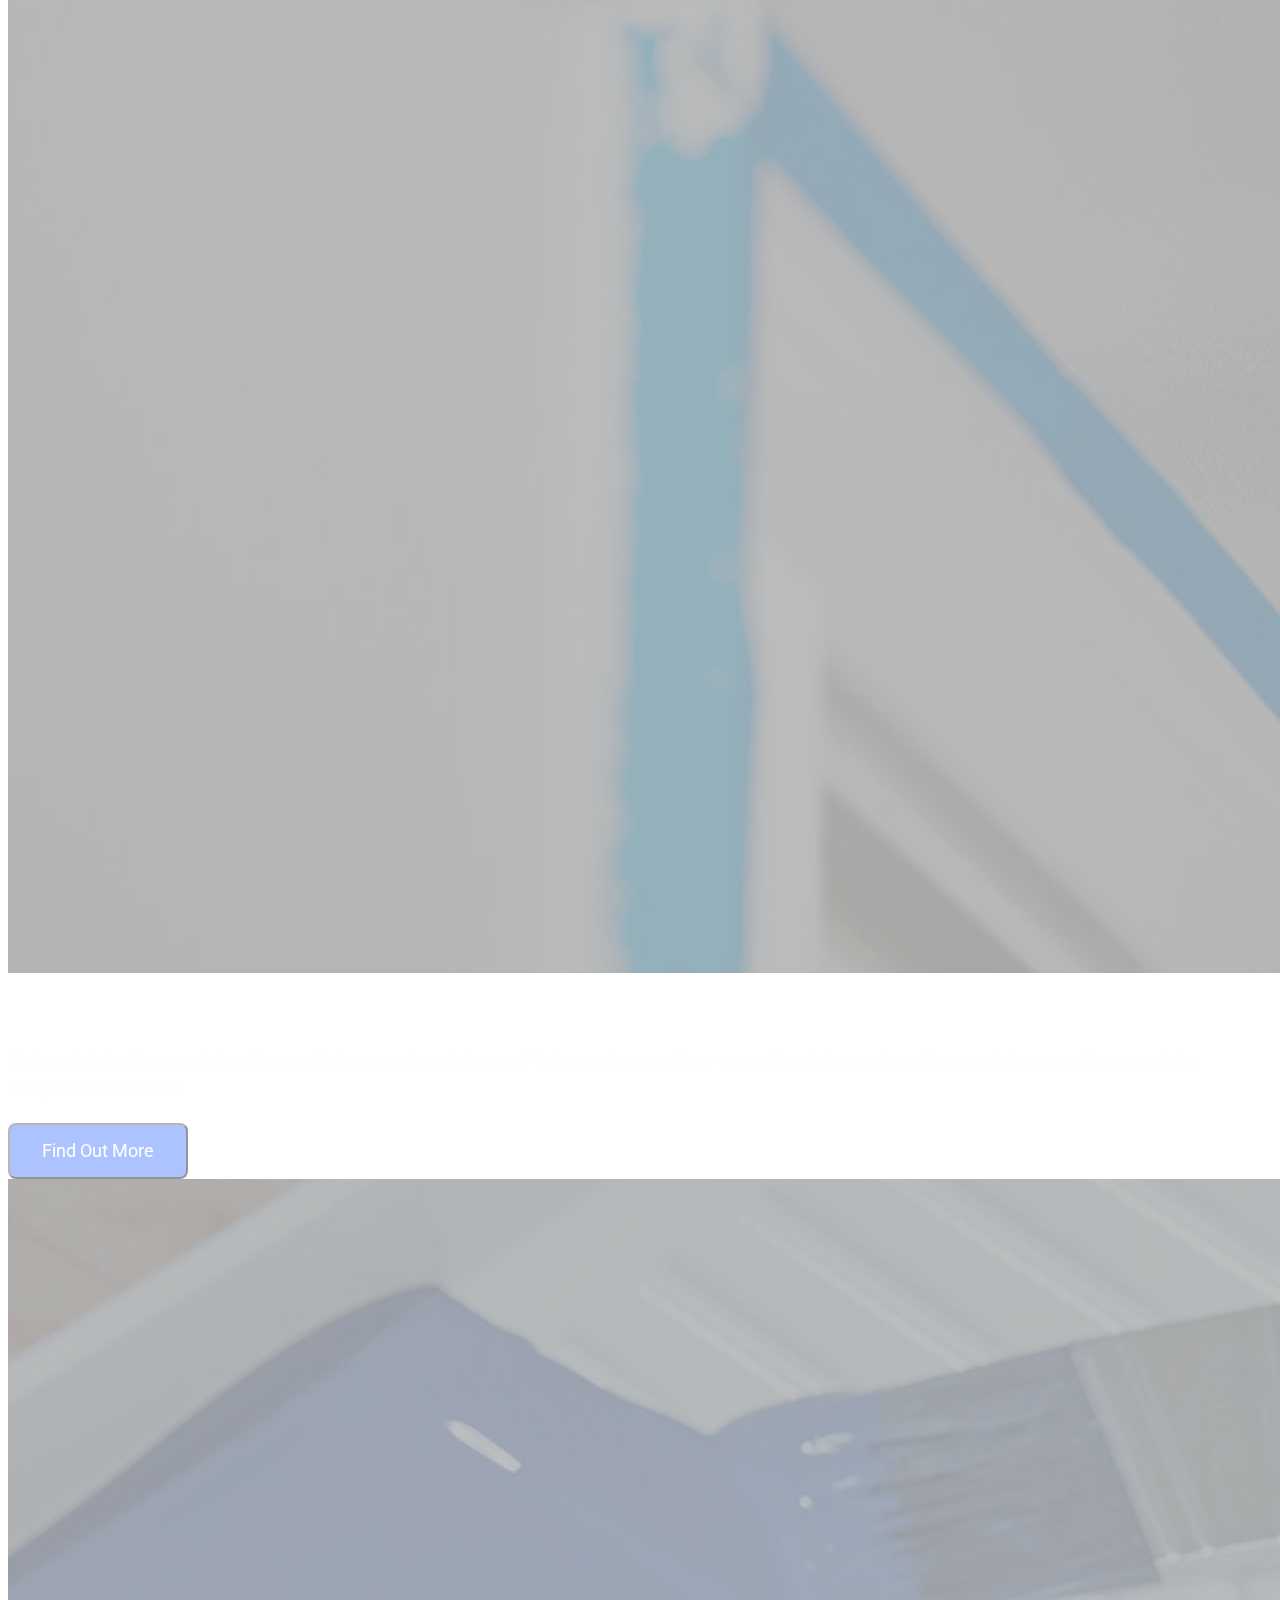
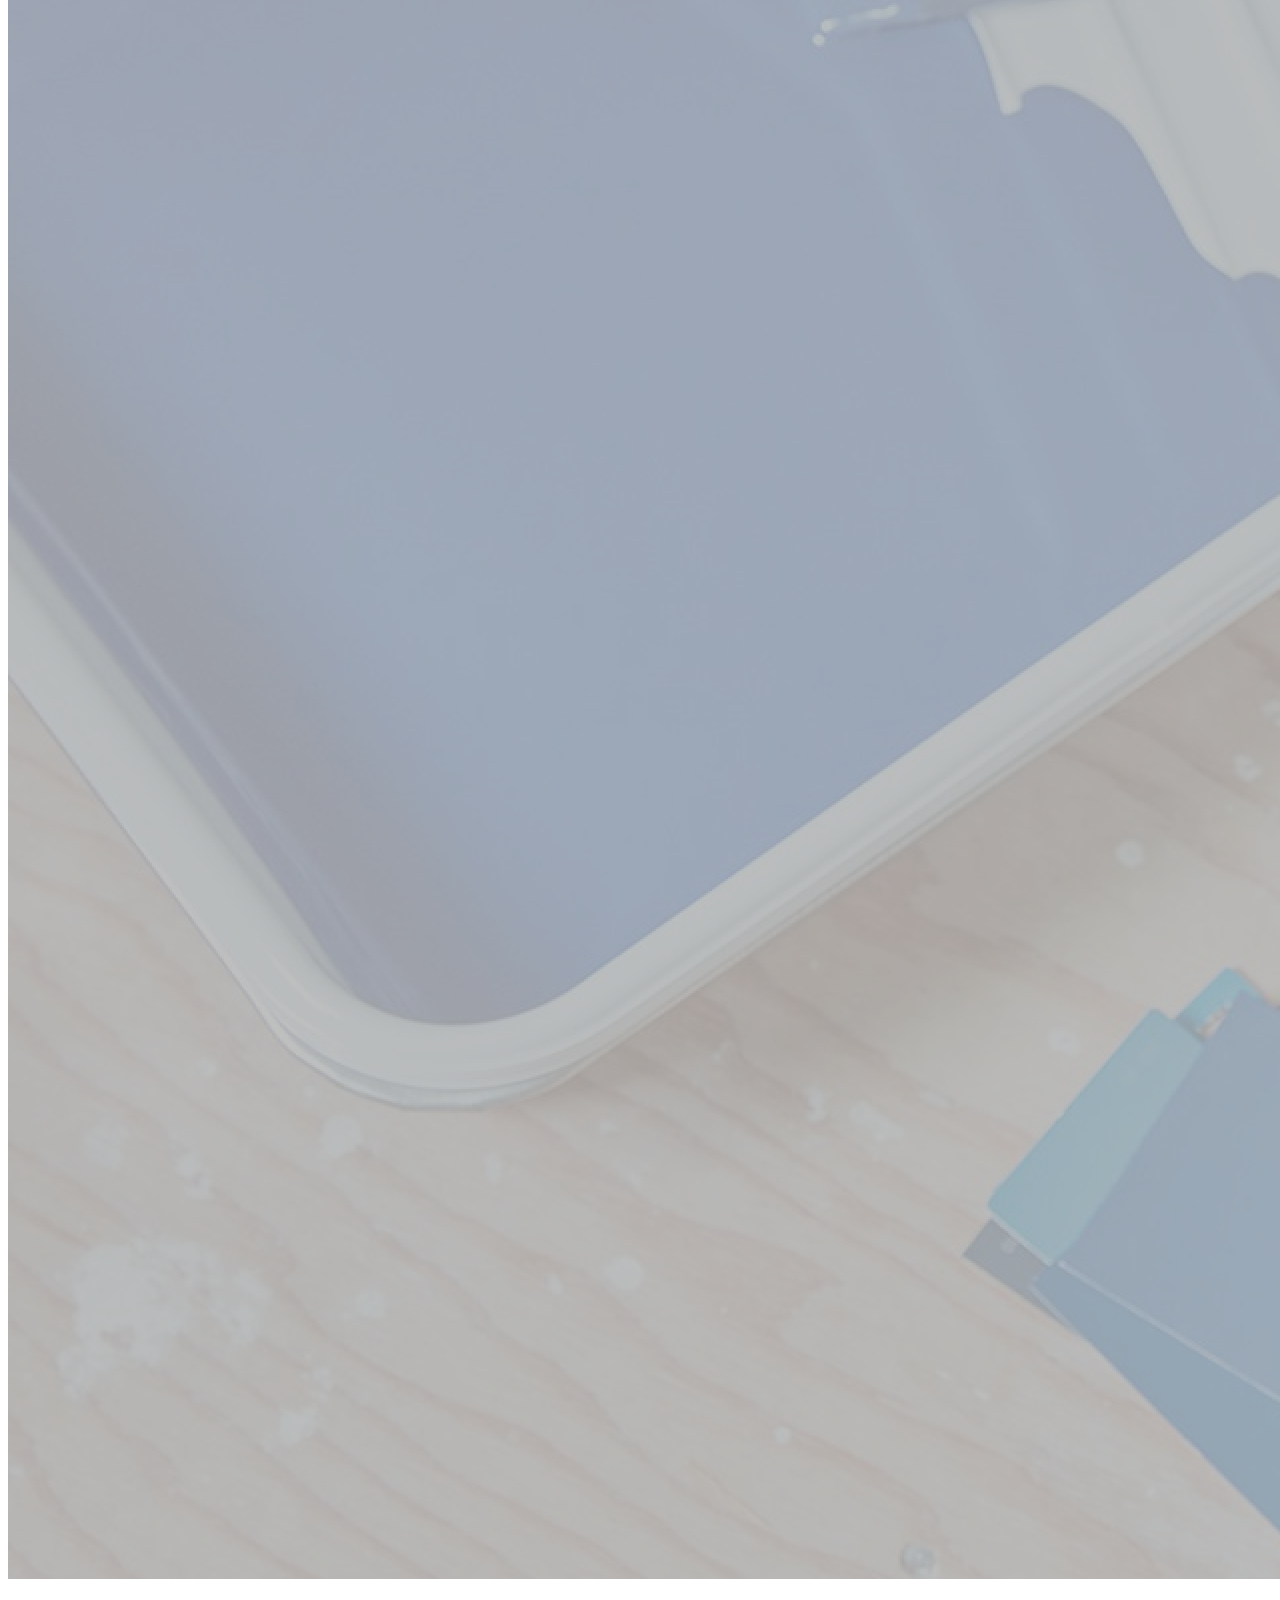
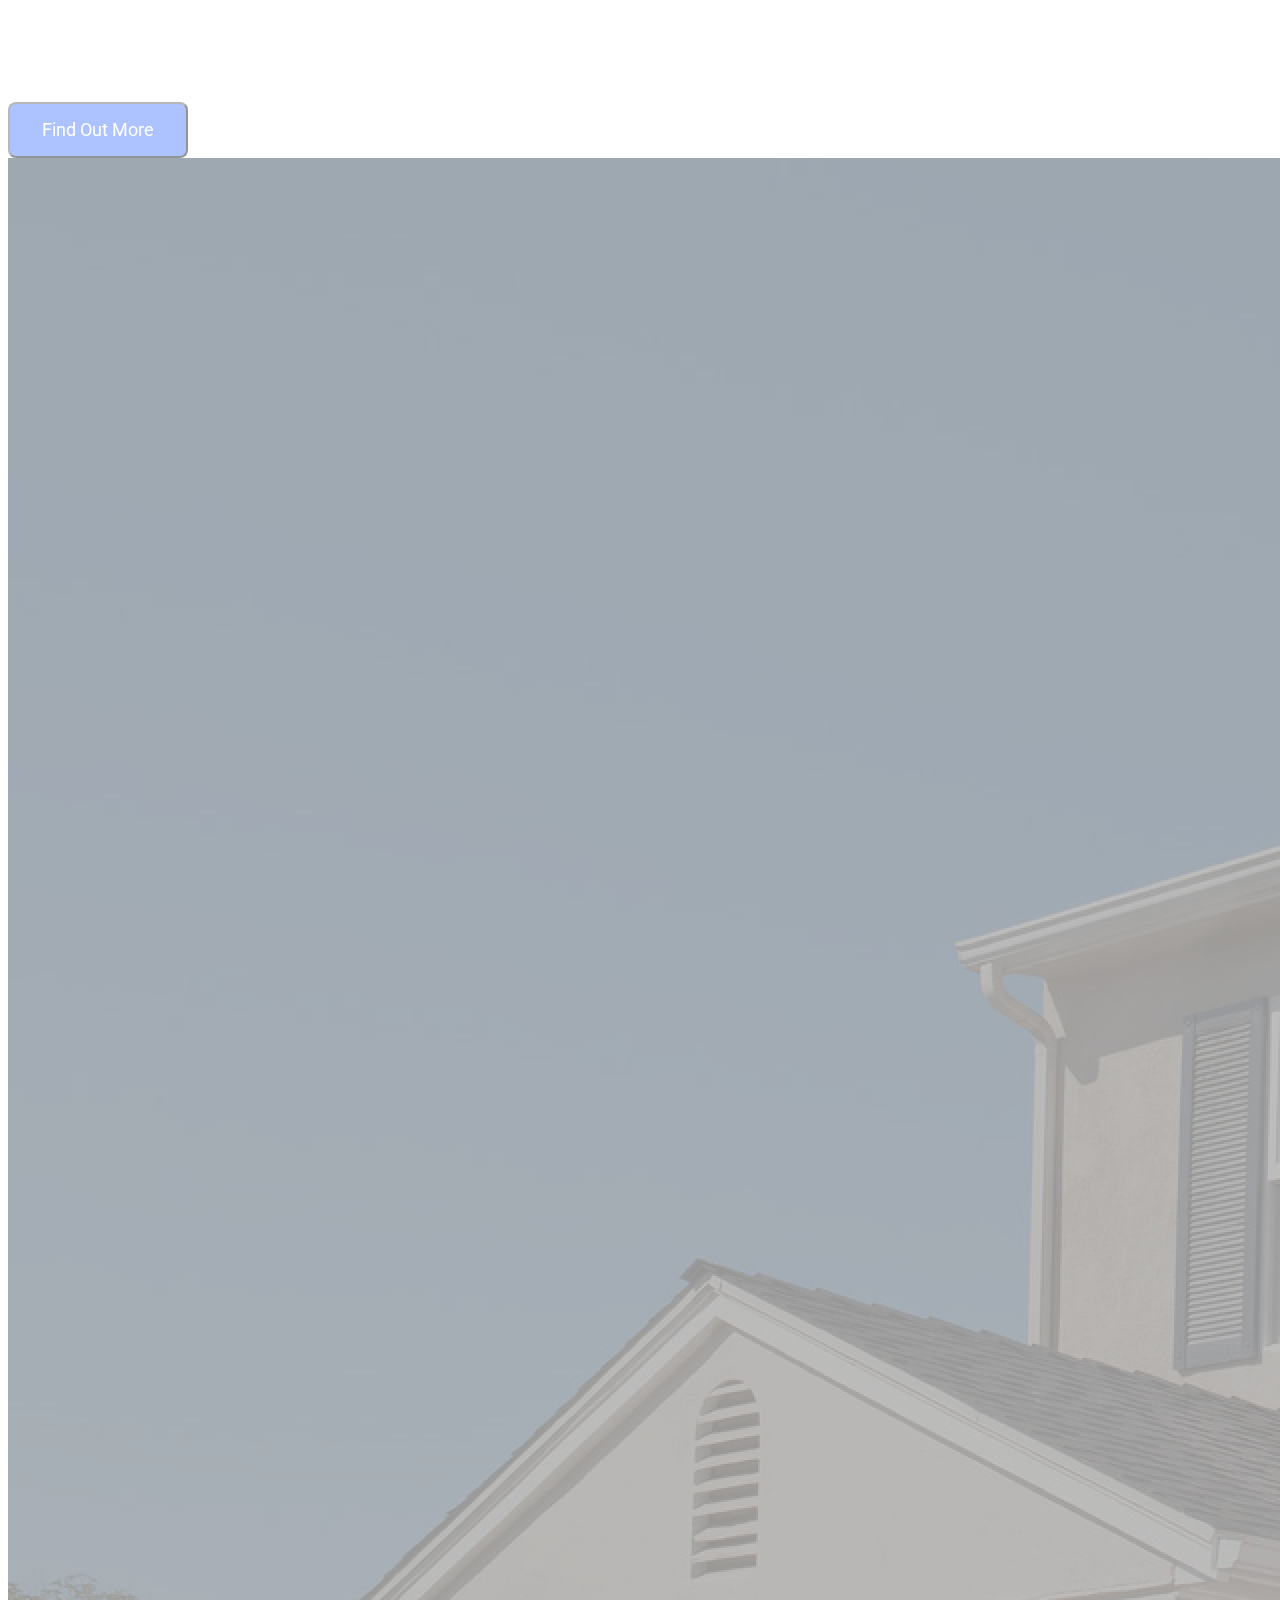
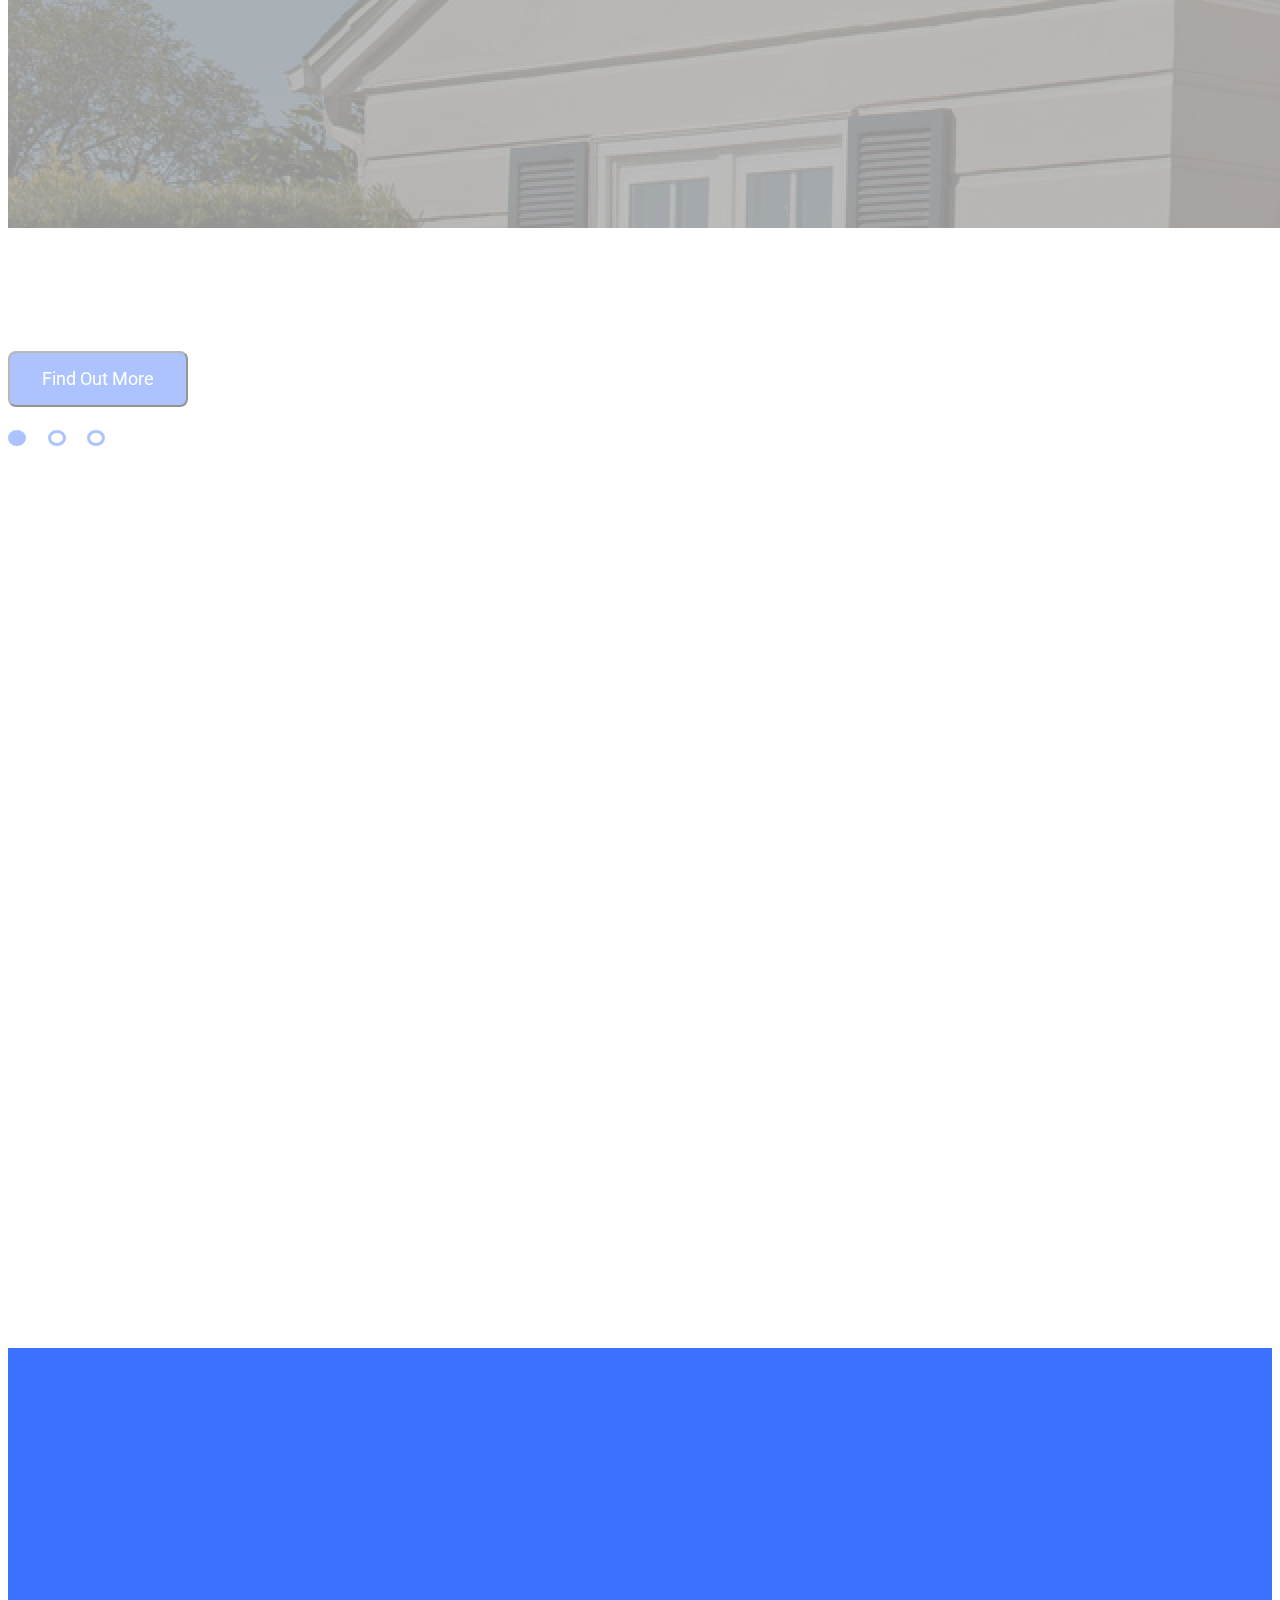
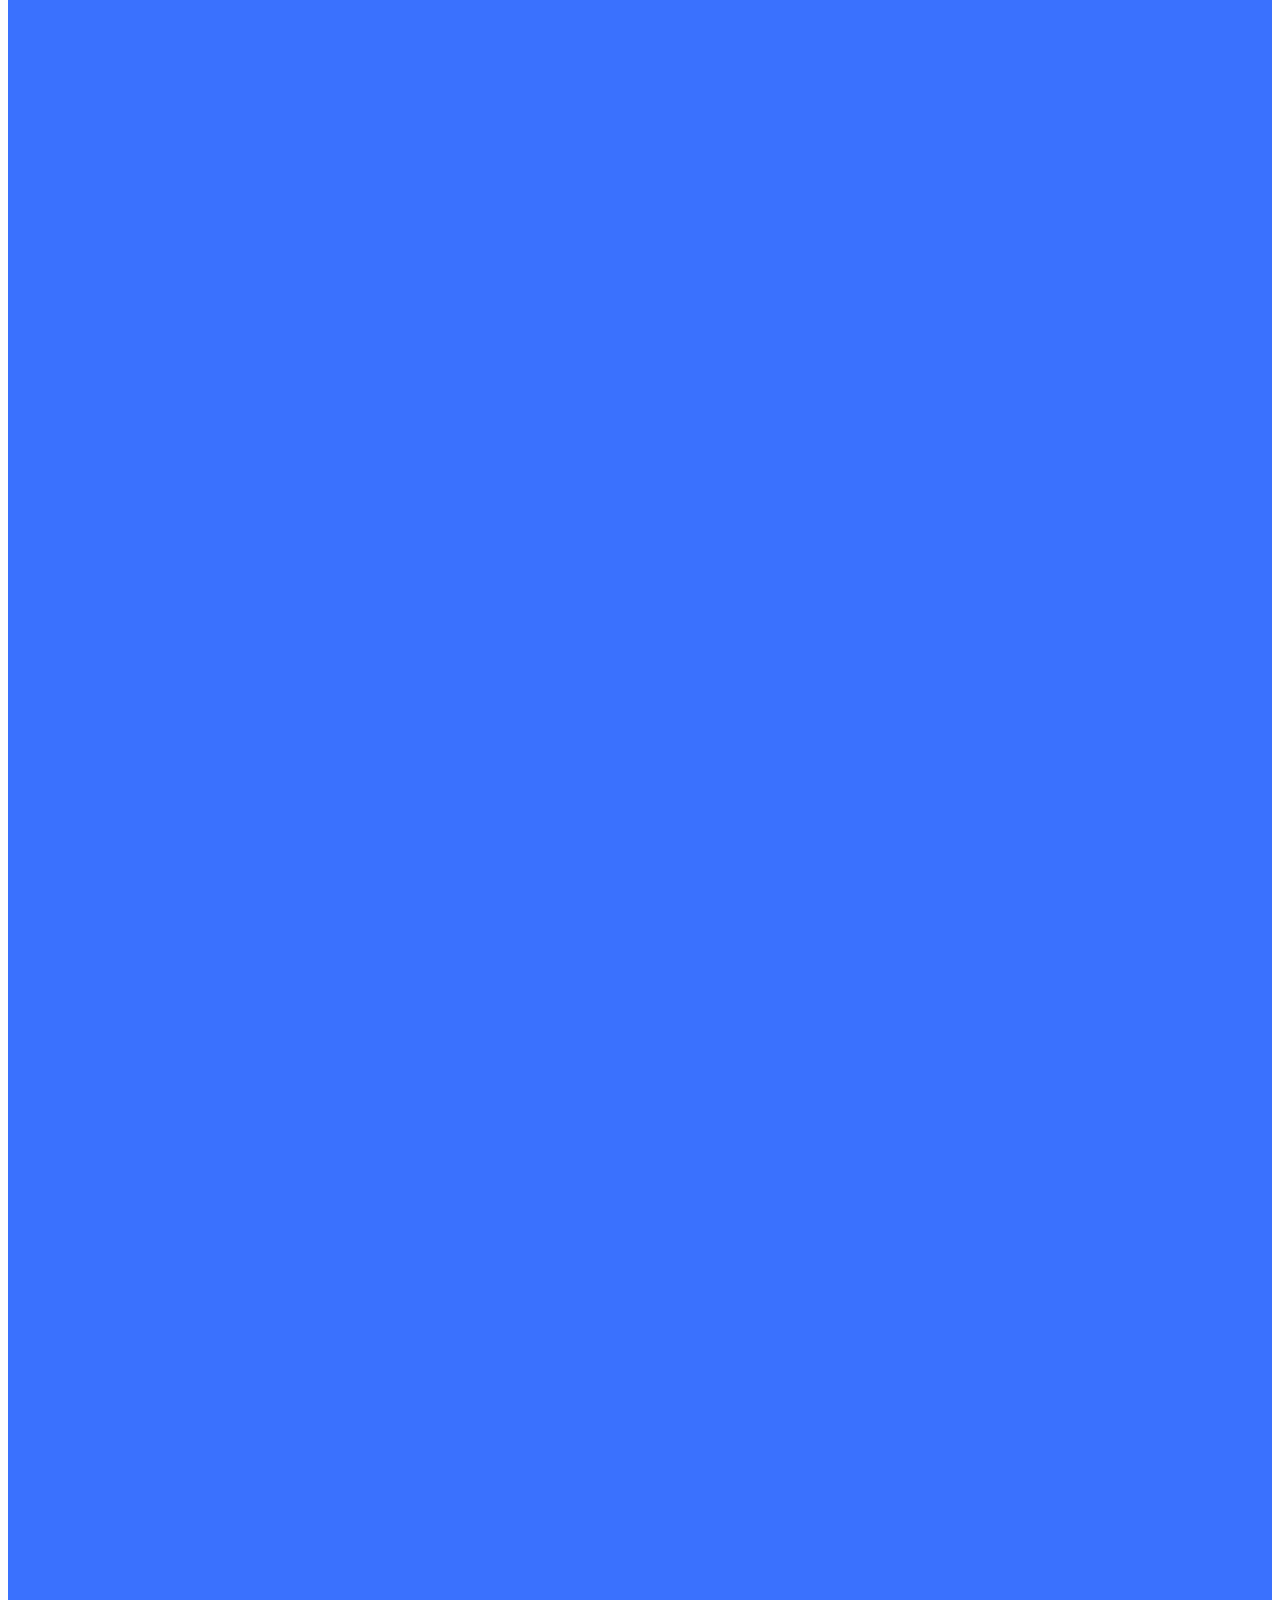
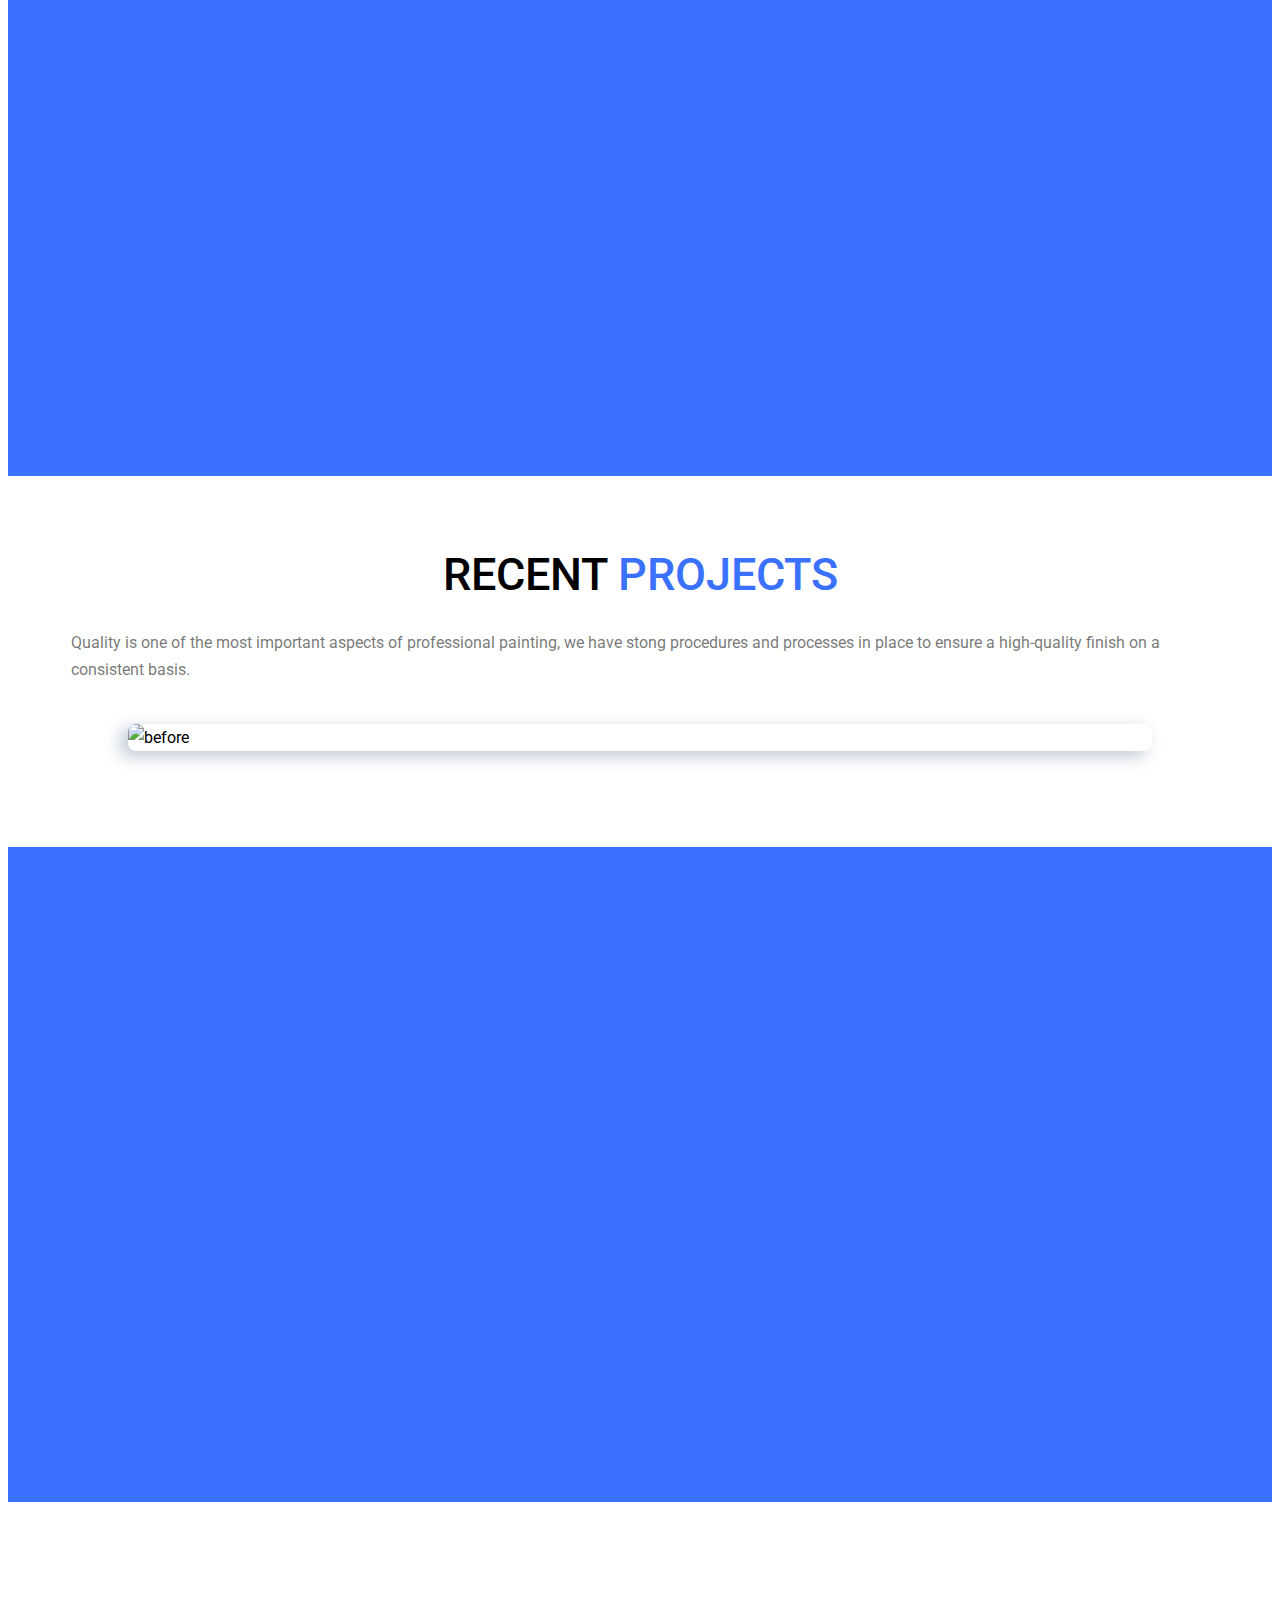
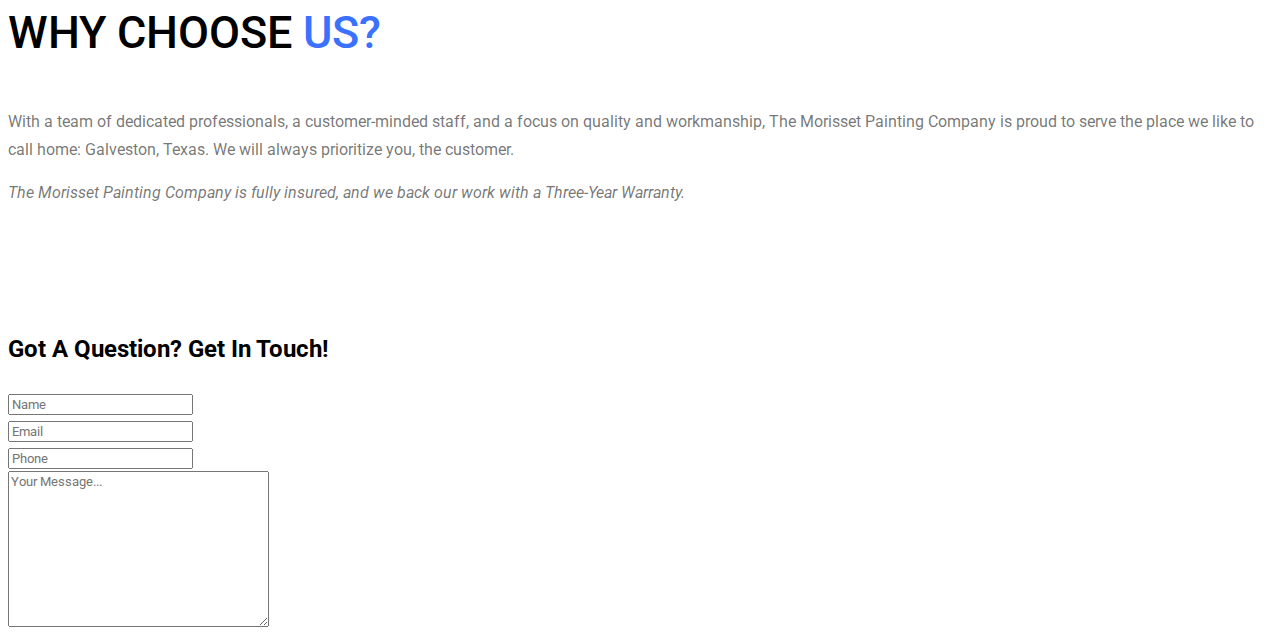
==== commit d1f12b8e: "Added section animations using GSAP." ====
--- a/index.html
+++ b/index.html
@@ -297,7 +297,12 @@
       >
         What We Offer
       </h2>
-      <p>hfshfshf</p>
+      <p class="learn-description text-center">
+        Superior painting comes down to using exceptional quality products and
+        applying them with a seasoned expertise and refined technique. We pride
+        ourselves on providing the most optimal service that we can for our
+        customers.
+      </p>
       <div
         class="
           learn-container
@@ -310,47 +315,264 @@
         "
       >
         <div class="row learn-panels mt-4">
-          <div class="col-md-6 col-lg-4 learn">
+          <div class="col-12 col-lg-4 learn">
             <div class="card learn-card">
-              <img src="/img/learn1.jpeg" class="card-img-top" alt="..." />
+              <img
+                src="/img/house1.png"
+                class="card-img-top house-img"
+                alt="..."
+              />
               <div class="card-body">
-                <h5 class="card-title">Card title</h5>
-                <p class="card-text">
-                  Some quick example text to build on the card title and make up
-                  the bulk of the card's content.
+                <h5 class="card-title learn-heading text-center mt-3 mb-3">
+                  Restoration
+                </h5>
+                <p class="card-text learn-text text-center">
+                  From historic horsehair plaster and shiplap clapboard to
+                  contemporary building materials, find the perfect shade, and
+                  everything in-between.
                 </p>
-                <a href="#" class="btn btn-primary">Go somewhere</a>
+                <div class="learn-btn-area">
+                  <a href="#" class="btn work-btn">Our Work</a>
+                </div>
               </div>
             </div>
           </div>
 
-          <div class="col-md-6 col-lg-4 learn">
+          <div class="col-12 col-lg-4 learn">
             <div class="card learn-card">
-              <img src="/img/learn2.jpeg" class="card-img-top" alt="..." />
+              <img
+                src="/img/house2.jpeg"
+                class="card-img-top house-img"
+                alt="..."
+              />
               <div class="card-body">
-                <h5 class="card-title">Card title</h5>
-                <p class="card-text">
-                  Some quick example text to build on the card title and make up
-                  the bulk of the card's content.
+                <h5 class="card-title learn-heading text-center mt-3 mb-3">
+                  Residential
+                </h5>
+                <p class="card-text learn-text text-center">
+                  We know the time and effort it takes to complete a beautiful
+                  home paint job so we are dedicated to making our services
+                  worth the investment.
                 </p>
-                <a href="#" class="btn btn-primary">Go somewhere</a>
+                <div class="learn-btn-area">
+                  <a href="#" class="btn work-btn">Our Work</a>
+                </div>
               </div>
             </div>
           </div>
-          <div class="col-md-6 col-lg-4 learn">
-            <div class="card learn-card">
-              <img src="/img/learn3.webp" class="card-img-top" alt="..." />
+          <div class="col-12 col-lg-4 learn">
+            <div
+              class="
+                card
+                learn-card
+                d-flex
+                align-items-center
+                justify-content-center
+              "
+            >
+              <img
+                src="/img/house3.jpeg"
+                class="card-img-top house-img"
+                alt="..."
+              />
               <div class="card-body">
-                <h5 class="card-title">Card title</h5>
-                <p class="card-text">
-                  Some quick example text to build on the card title and make up
-                  the bulk of the card's content.
+                <h5 class="card-title learn-heading text-center mt-3 mb-3">
+                  Commercial
+                </h5>
+                <p class="card-text learn-text text-center">
+                  Like our residential painting services, our commercial
+                  painting services are of the highest quality and backed by our
+                  warranty.
                 </p>
-                <a href="#" class="btn btn-primary">Go somewhere</a>
+                <div class="learn-btn-area">
+                  <a href="#" class="btn work-btn">Our Work</a>
+                </div>
               </div>
             </div>
           </div>
         </div>
+      </div>
+    </section>
+
+    <section id="current-projects" class="page-section">
+      <div class="container project-container">
+        <h2 class="project-text-title text-center mt-5">
+          Recent <span class="project-highlight">Projects</span>
+        </h2>
+        <p class="project-text-description text-center">
+          Quality is one of the most important aspects of professional painting,
+          we have stong procedures and processes in place to ensure a
+          high-quality finish on a consistent basis.
+        </p>
+        <div class="project-before-after">
+          <img src="/img/before.jpeg" alt="before" class="before-img" />
+          <div class="project-img-wrapper">
+            <img src="/img/after.jpeg" alt="after" class="after-img" />
+          </div>
+          <span class="project-label label-before">Before</span>
+          <span class="project-label label-after">After</span>
+          <div class="handle">
+            <div class="handle-line"></div>
+            <div class="handle-circle">
+              <i class="bi bi-caret-left"></i>
+              <i class="bi bi-caret-right"></i>
+            </div>
+            <div class="handle-line"></div>
+          </div>
+        </div>
+      </div>
+    </section>
+
+    <section id="testimonials" class="page-section">
+      <div class="container">
+        <h2 class="testimonials-title mt-4 text-center">
+          What Our Customers Say
+        </h2>
+
+        <div class="testimonials-slider text-center">
+          <!-- testimonial 1 -->
+          <div class="testimonial-slide testimonial-slide-active">
+            <p class="testimonial-text">
+              If you're looking for the best painting contractors on the island,
+              look no further than Morisset Painting. These guys are the real
+              deal. The difference in my property is really night and day.
+            </p>
+            <h4 class="testimonial-name">Eddie Johnson</h4>
+          </div>
+
+          <!-- testimonial 2 -->
+          <div class="testimonial-slide">
+            <p class="testimonial-text">
+              Incredible job with my lake house. Y'all are the best! I know if
+              in the future I ever need painting services, I'm going with
+              Morisset Painting.
+            </p>
+            <h4 class="testimonial-name">Harry Smith</h4>
+          </div>
+
+          <!-- testimonial 3 -->
+          <div class="testimonial-slide">
+            <p class="testimonial-text">
+              Wow! These guys are awesome. The exterior of my business looks
+              incredible; like a brand new building. I can't recommend their
+              services enough.
+            </p>
+            <h4 class="testimonial-name">Carrie Barlow</h4>
+          </div>
+        </div>
+
+        <div
+          class="
+            testimonials-indicator
+            d-flex
+            justify-content-center
+            align-items-center
+          "
+        >
+          <img
+            src="/img/testimonial1.jpeg"
+            alt="testimonial-1"
+            class="testimonials-indicator-img indicator-active img-fluid"
+            data-indicator="0"
+          />
+
+          <img
+            src="/img/testimonial2.jpeg"
+            alt="testimonial-2"
+            class="testimonials-indicator-img img-fluid"
+            data-indicator="1"
+          />
+
+          <img
+            src="/img/testimonial3.jpeg"
+            alt="testimonial-3"
+            class="testimonials-indicator-img img-fluid"
+            data-indicator="2"
+          />
+        </div>
+      </div>
+    </section>
+
+    <section id="why-us">
+      <div class="container mt-5">
+        <div
+          class="
+            row
+            us-row
+            d-flex
+            justify-content-between
+            align-items-center
+            gx-5
+          "
+        >
+          <div class="col col-12 col-lg-6 why-us-text-section">
+            <h2 class="why-us-heading text-center">
+              Why Choose <span class="emphasis-text">Us?</span>
+            </h2>
+            <p class="why-us-1 why-us-txt mt-5 text-center">
+              With a team of dedicated professionals, a customer-minded staff,
+              and a focus on quality and workmanship, The Morisset Painting
+              Company is proud to serve the place we like to call home:
+              Galveston, Texas. We will always prioritize you, the customer.
+            </p>
+
+            <p class="why-us-2 why-us-txt mt-4 mb-5 text-center">
+              The Morisset Painting Company is fully insured, and we back our
+              work with a Three-Year Warranty.
+            </p>
+          </div>
+          <div class="col col-12 col-lg-6 why-us-img-section">
+            <img
+              src="/img/why-us-house.jpeg"
+              alt=""
+              class="why-us-img img-fluid"
+            />
+          </div>
+        </div>
+      </div>
+    </section>
+
+    <section id="contact">
+      <div class="container contact-container mt-5">
+        <h2 class="contact-heading text-center">
+          Got A Question? Get In Touch!
+        </h2>
+        <form action="" id="contact-form">
+          <div class="row contact-row">
+            <div class="col-lg-6 col-12 contact-col">
+              <input
+                type="text"
+                placeholder="Name"
+                class="contact-name form-control mt-4"
+              />
+            </div>
+
+            <div class="col-lg-6 col-12 contact-col mt-4">
+              <input
+                type="email"
+                placeholder="Email"
+                class="contact-email form-control"
+              />
+            </div>
+
+            <div class="col-12 contact-col mt-4">
+              <input
+                type="text"
+                placeholder="Phone"
+                class="contact-phone form-control"
+              />
+            </div>
+
+            <div class="col-12 contact-col mt-4 mb-4">
+              <textarea
+                class="col-12 contact-message form-control"
+                placeholder="Your Message..."
+                cols="30"
+                rows="10"
+              ></textarea>
+            </div>
+          </div>
+        </form>
       </div>
     </section>
 
@@ -360,6 +582,9 @@
       integrity="sha384-MrcW6ZMFYlzcLA8Nl+NtUVF0sA7MsXsP1UyJoMp4YLEuNSfAP+JcXn/tWtIaxVXM"
       crossorigin="anonymous"
     ></script>
+    <script src="https://cdnjs.cloudflare.com/ajax/libs/gsap/3.7.1/gsap.min.js"></script>
+    <script src="/animations.js"></script>
+    <script type="text/javascript" src="vanillatilt.js"></script>
     <script src="/stylemode.js"></script>
     <script src="/main.js"></script>
   </body>
--- a/custom.css
+++ b/custom.css
@@ -126,12 +126,12 @@
 }
 
 .drop-btn {
-  font-weight: 300;
+  font-weight: 400;
   color: #797f8c;
 }
 
 .drop {
-  font-weight: 300;
+  font-weight: 400;
 }
 
 .right-menu {
@@ -142,7 +142,7 @@
 }
 
 .top-nav li a {
-  font-weight: 300;
+  font-weight: 400;
   color: #797f8c;
   text-align: center !important;
 }
@@ -193,6 +193,10 @@
 }
 
 /* header */
+
+#home {
+  margin-top: 5rem !important;
+}
 
 .slide-container {
   max-width: 80% !important;
@@ -268,10 +272,20 @@
   }
 }
 
+@media (max-width: 458px) {
+  .testimonials-indicator {
+    flex-direction: column;
+  }
+}
+
 /* Medium devices (tablets, 768px and up) The navbar toggle appears at this breakpoint */
 @media (max-width: 768px) {
   .caption-title {
     font-size: 1.8rem;
+  }
+
+  .project-before-after {
+    width: 90vw;
   }
 }
 
@@ -320,7 +334,8 @@
 }
 
 .stat-description {
-  font-weight: lighter;
+  font-weight: 400;
+  color: rgba(0, 0, 0, 0.55);
 }
 
 /* dynamic stat class */
@@ -335,7 +350,8 @@
 #learn-more-section {
   margin-top: 6rem !important;
   background: #3a71fe;
-  width: 100% !;
+  width: 100%;
+  overflow: hidden;
 }
 
 .learn-title {
@@ -343,17 +359,302 @@
   font-size: 2.8rem;
   font-weight: 500;
   color: white;
-  margin-bottom: 2rem !important;
+  margin-bottom: 1rem !important;
   text-align: center;
   line-height: 1.7;
+  text-transform: uppercase;
+  position: relative;
+  right: -4000px;
 }
 
 .card {
   border: none !important;
+  height: 36rem;
+}
+
+.learn-heading {
+  font-weight: 700;
+  font-size: 2rem;
 }
 
 .learn-card {
-  margin-bottom: 3rem !important;
+  margin-bottom: 6rem !important;
+  position: relative;
+  left: -4000px;
+}
+
+.learn-description {
+  width: 90%;
+  margin: auto;
+  margin-bottom: 2rem;
+  position: relative;
+  right: -4000px;
+  color: rgba(0, 0, 0, 0.55);
+}
+
+.learn-text {
+  width: 90%;
+  margin: auto;
+  color: rgba(0, 0, 0, 0.55);
+  padding-bottom: 1.5rem;
+}
+
+.house-img {
+  object-fit: cover;
+  height: 50% !important;
+}
+
+.learn-btn-area {
+  display: flex;
+  align-items: center;
+  justify-content: center;
+  margin-bottom: 2rem !important;
+}
+
+.work-btn {
+  margin: 0 auto !important;
+  background: #3a71fe;
+  padding: 1rem 2.5rem;
+  color: white;
+}
+
+/* before after slider */
+
+.project-text-title {
+  padding-top: 1.5rem !important;
+  font-size: 2.8rem;
+  font-weight: 500;
+  text-transform: uppercase;
+  margin-bottom: 1rem !important;
+  text-align: center;
+  line-height: 1.7;
+}
+
+.project-highlight {
+  color: #3a71fe;
+}
+
+.project-text-description {
+  color: rgba(0, 0, 0, 0.55);
+  width: 90%;
+  margin: auto;
+  margin-bottom: 2.5rem;
+}
+
+.project-container {
+  width: 100%;
+}
+.project-before-after {
+  margin: auto !important;
+  overflow: hidden !important;
+  border-radius: 0.5rem;
+  box-shadow: -7px 5px 16px 1px rgba(56, 86, 122, 0.3);
+  cursor: col-resize;
+  width: 80vw;
+  max-width: 76.8rem;
+  position: relative;
+}
+
+.project-before-after img {
+  width: 80vw;
+  max-width: 76.8rem;
+  height: auto;
+  max-height: 80vh;
+  object-fit: cover;
+  pointer-events: none;
+  user-select: none;
+}
+
+.project-before-after .project-img-wrapper {
+  position: absolute;
+  top: 0;
+  right: 0;
+  height: 100%;
+  width: 50%;
+  overflow: hidden;
+  z-index: 1;
+  transition: 0.25s cubic-bezier(0.03, 0.98, 0.52, 0.99);
+}
+
+.project-before-after .project-img-wrapper img {
+  position: absolute;
+  top: 0;
+  right: 0;
+  height: 100%;
+}
+
+.project-before-after .project-label {
+  position: absolute;
+  top: 1rem;
+  z-index: 3;
+  border-radius: 0.25rem;
+  padding: 0.5rem 0.75rem;
+  font-size: 0.85rem;
+  text-align: center;
+  letter-spacing: 1px;
+  user-select: none;
+  opacity: 0;
+  transition: 0.25s cubic-bezier(0.68, 0.26, 0.58, 1.22);
+}
+
+.project-before-after .project-label--show {
+  opacity: 1 !important;
+}
+
+.project-before-after .label-before {
+  left: 1rem;
+  background: white;
+  color: #3a71fe;
+}
+
+.project-before-after .label-after {
+  right: 1rem;
+  background: #3a71fe;
+  color: white;
+}
+
+.project-before-after .handle {
+  position: absolute;
+  top: 0;
+  left: calc(50% - 5rem / 2);
+  height: 100%;
+  width: 5rem;
+  display: flex;
+  flex-direction: column;
+  justify-content: center;
+  align-items: center;
+  user-select: none;
+  z-index: 2;
+  transition: 0.25s cubic-bezier(0.03, 0.98, 0.52, 0.99);
+}
+
+.project-before-after .handle-line {
+  width: 0.2rem;
+  flex-grow: 1;
+  background-color: #fff;
+}
+
+.project-before-after .handle-circle {
+  width: 4rem;
+  height: 4rem;
+  color: #fff;
+  border: 0.2rem solid #fff;
+  border-radius: 50%;
+  display: flex;
+  align-items: center;
+  justify-content: space-evenly;
+}
+
+.bi-caret-left,
+.bi-caret-right {
+  font-size: 1.6rem;
+}
+
+/* testimonials */
+#testimonials {
+  margin-top: 6rem !important;
+  background: #3a71fe;
+  width: 100%;
+}
+.testimonials-title {
+  padding-top: 6rem !important;
+  font-size: 2.8rem;
+  font-weight: 500;
+  color: white;
+  margin-bottom: 1rem !important;
+  text-align: center;
+  line-height: 1.7;
+  text-transform: uppercase;
+  position: relative;
+  right: -4000px;
+}
+
+.testimonial-slide {
+  display: none;
+}
+
+.testimonial-text {
+  font-weight: 400;
+  color: rgba(0, 0, 0, 0.55);
+}
+
+.testimonial-name {
+  color: rgb(236, 236, 236);
+}
+
+.testimonial-slide-active {
+  display: block !important;
+  animation: slide 1s linear;
+  position: relative;
+  right: -4000px;
+}
+
+@keyframes slide {
+  0% {
+    transform: translateX(-2rem);
+    opacity: 0;
+  }
+
+  100% {
+    transform: translateX(0);
+    opacity: 1;
+  }
+}
+
+.testimonials-indicator {
+  padding-top: 4vh;
+  padding-bottom: 4vh;
+  display: flex;
+  justify-content: center;
+}
+
+.indicator-active {
+  opacity: 1 !important;
+}
+
+.testimonials-indicator-img {
+  height: calc(7rem + 6vw);
+  width: calc(7rem + 6vw);
+  border-radius: 50%;
+  object-fit: cover;
+  margin: 2vh 2vw;
+  opacity: 0.2;
+  cursor: pointer;
+  transition: opacity 1s ease;
+  margin-bottom: 4rem !important;
+  position: relative;
+  left: -4000px;
+}
+
+/* why us section */
+
+#why-us {
+  margin-bottom: 5rem;
+}
+.us-row {
+  padding-top: 3.5rem !important;
+}
+
+.why-us-heading {
+  font-size: 2.8rem;
+  font-weight: 500;
+  text-transform: uppercase;
+}
+
+.emphasis-text {
+  color: #3a71fe;
+}
+
+.why-us-txt {
+  color: rgba(0, 0, 0, 0.55);
+}
+
+.why-us-img {
+  border-radius: 0.5rem;
+}
+
+.why-us-2 {
+  font-style: italic;
 }
 
 /* dark theme styles */
@@ -417,3 +718,19 @@
   color: #dfdfdf;
   transition: all 0.2s ease-in-out;
 }
+
+.project-text-title--dark {
+  color: white;
+}
+
+.project-text-description--dark {
+  color: #dfdfdf;
+}
+
+.why-us-heading--dark {
+  color: white;
+}
+
+.why-us-txt--dark {
+  color: #dfdfdf;
+}
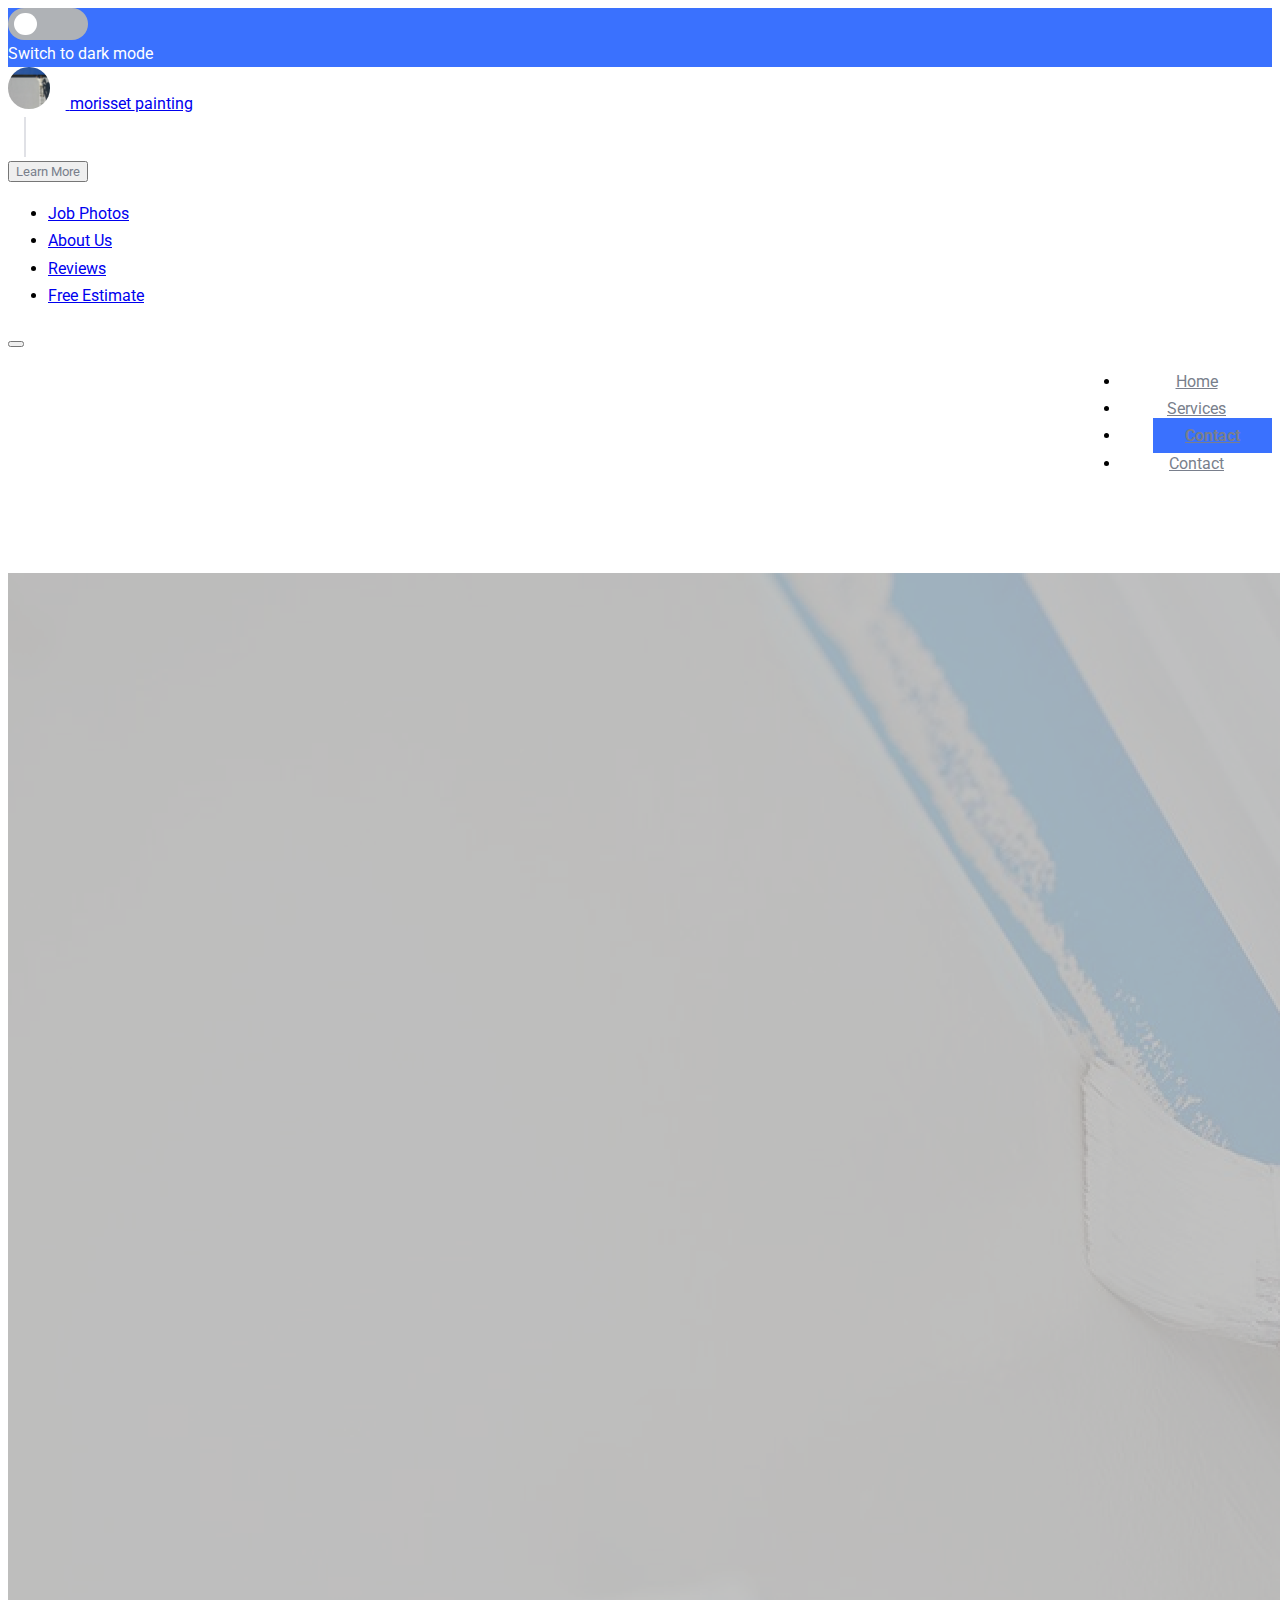
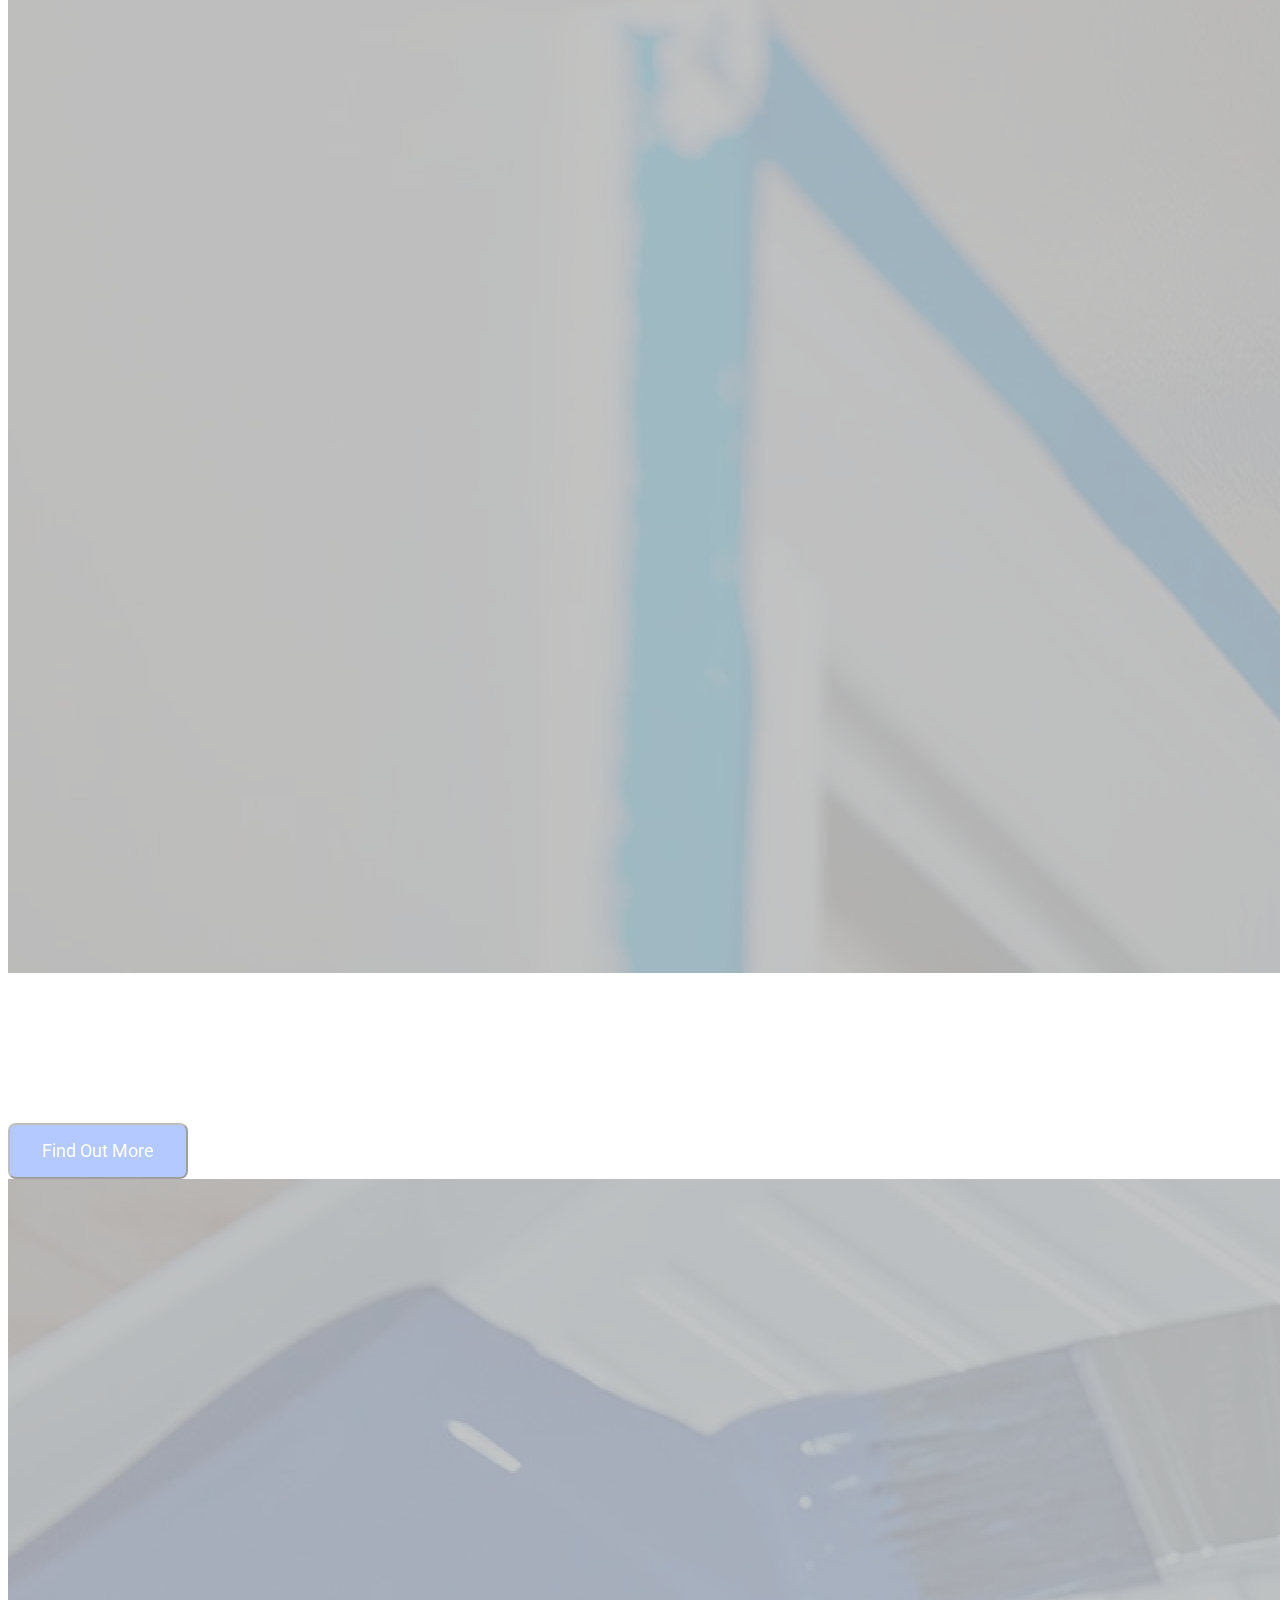
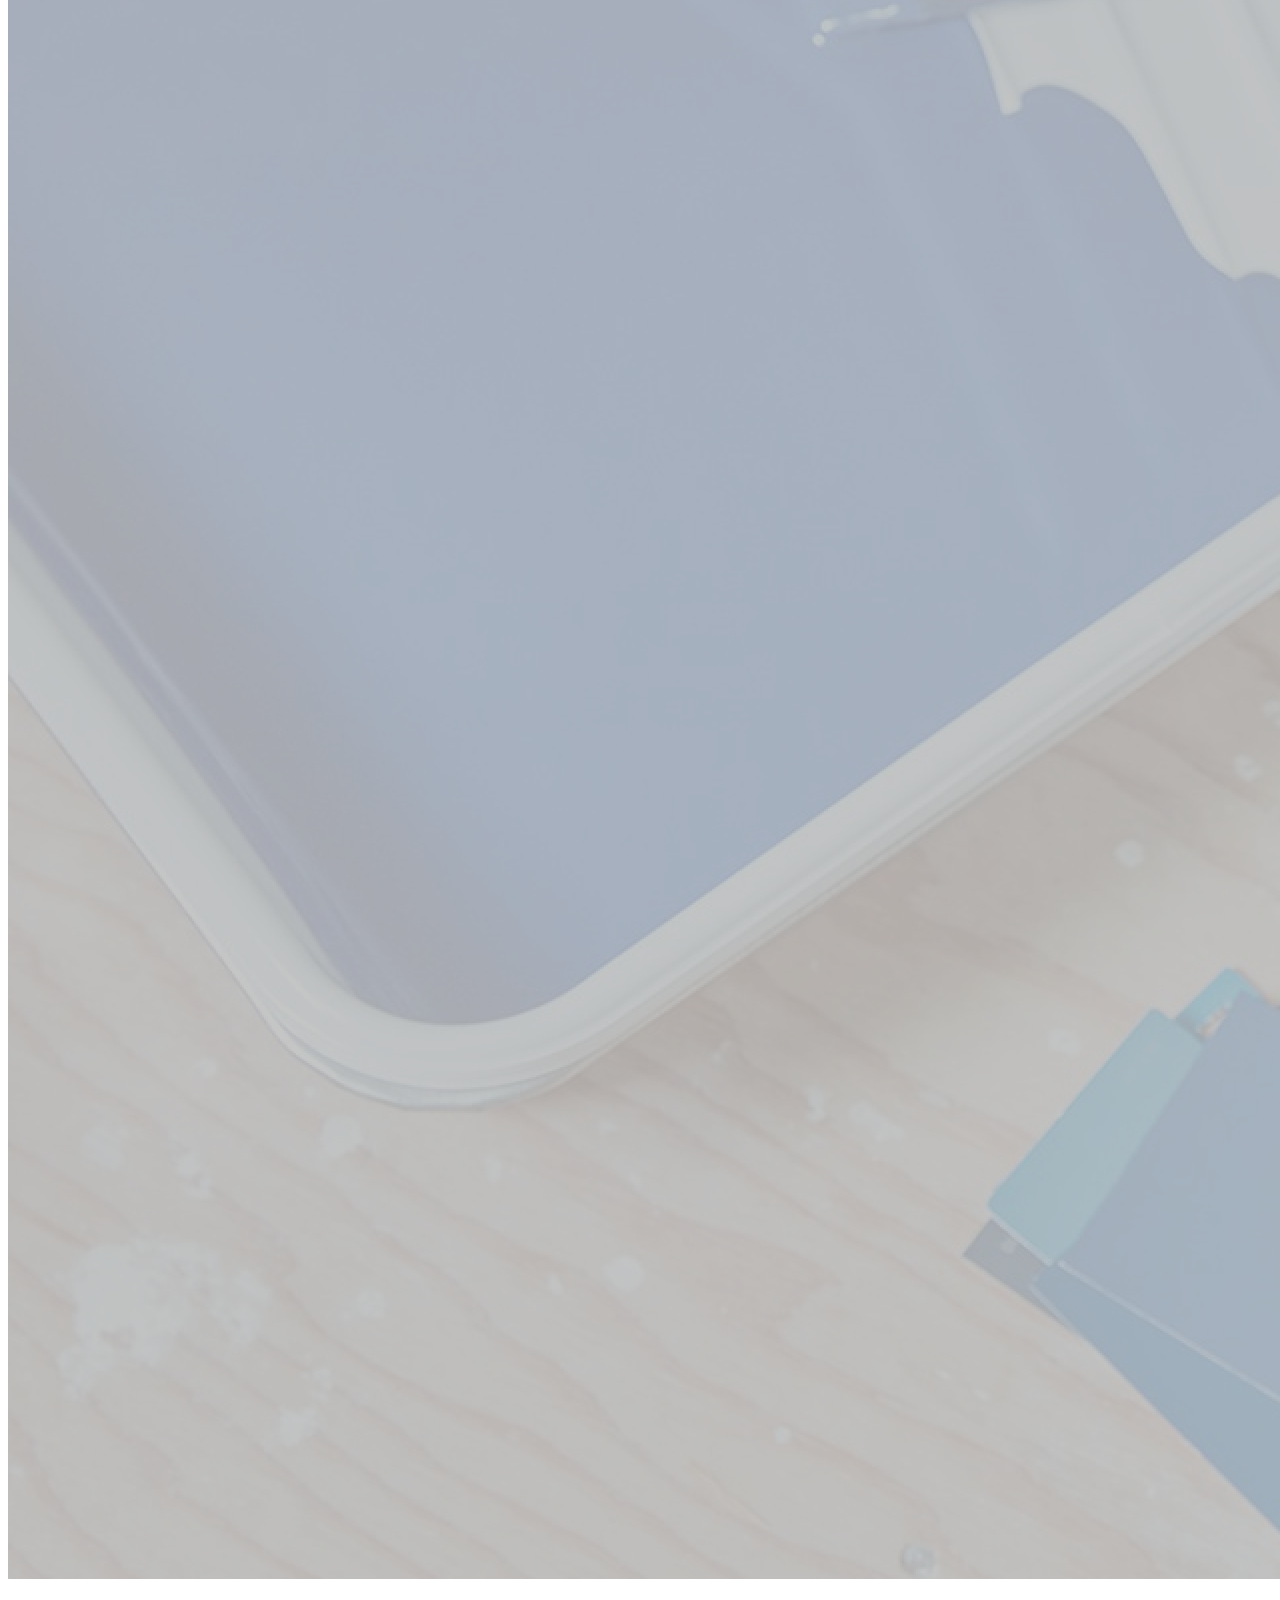
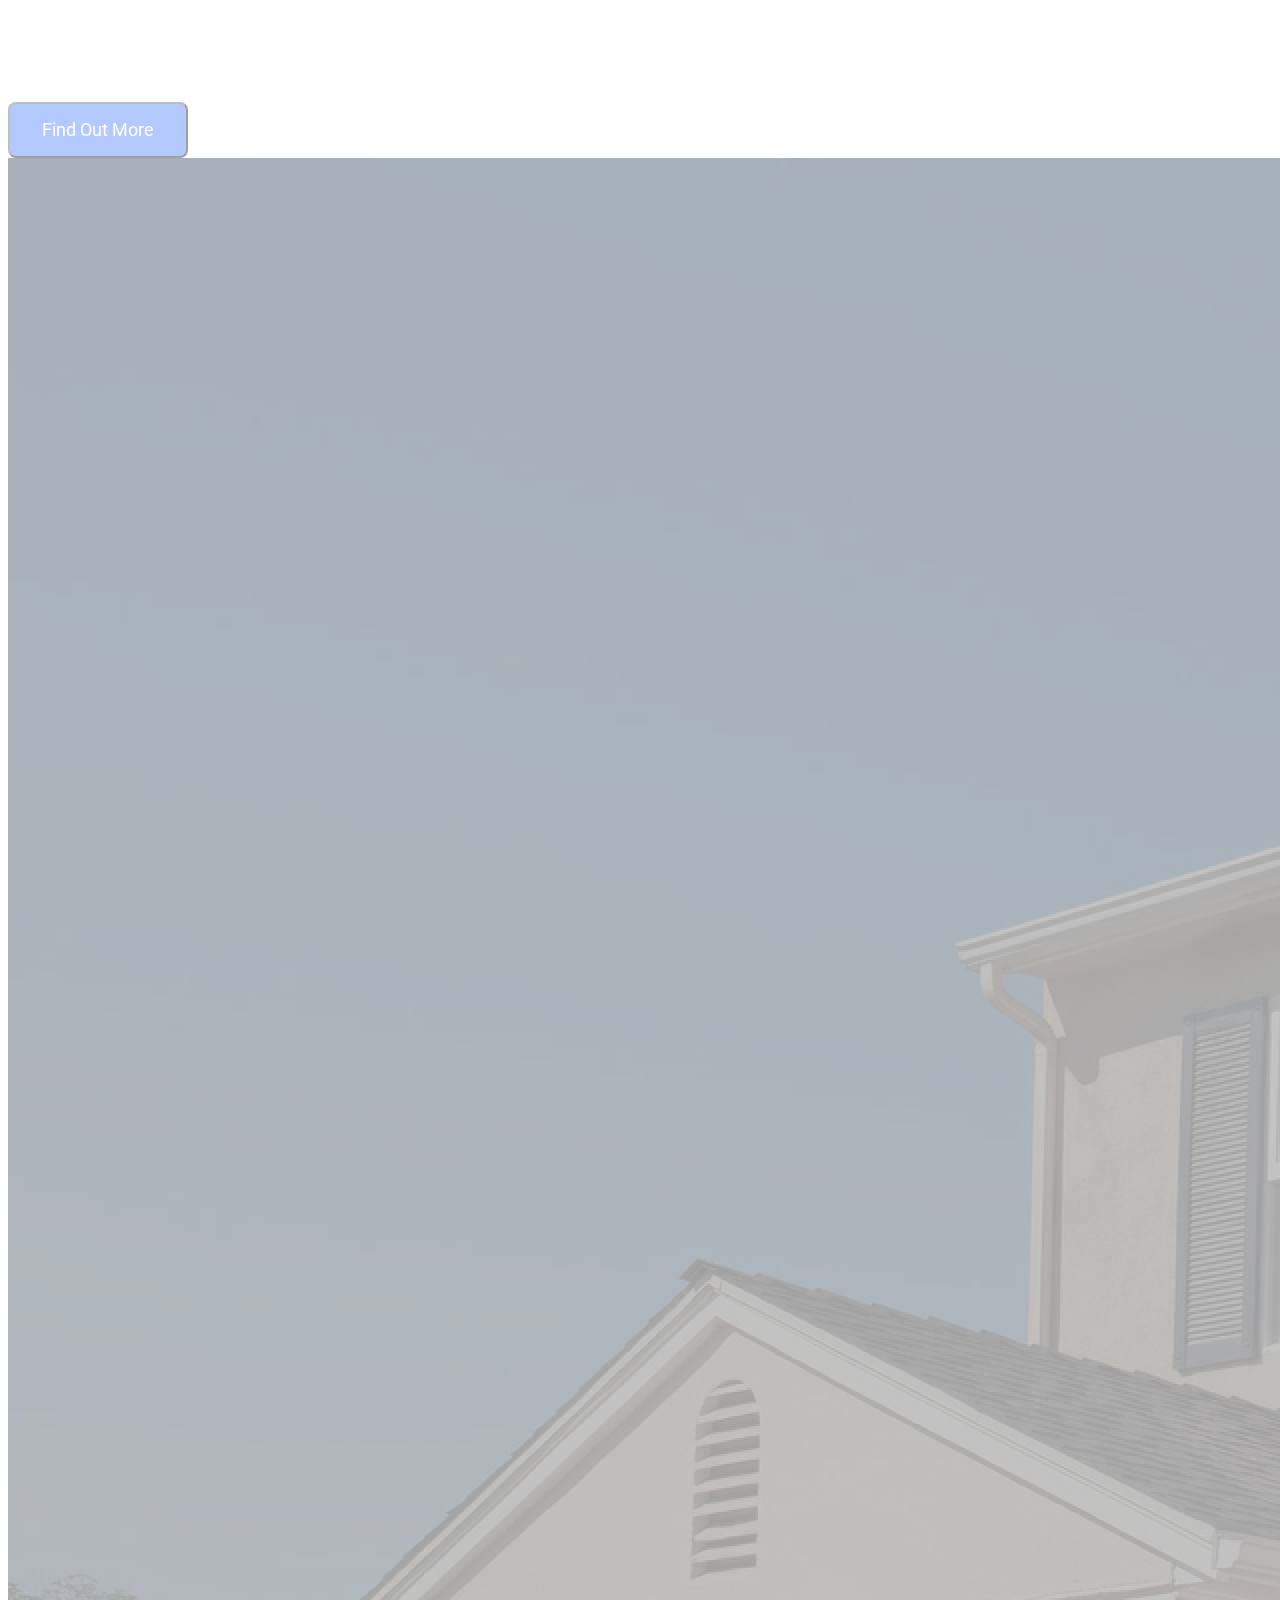
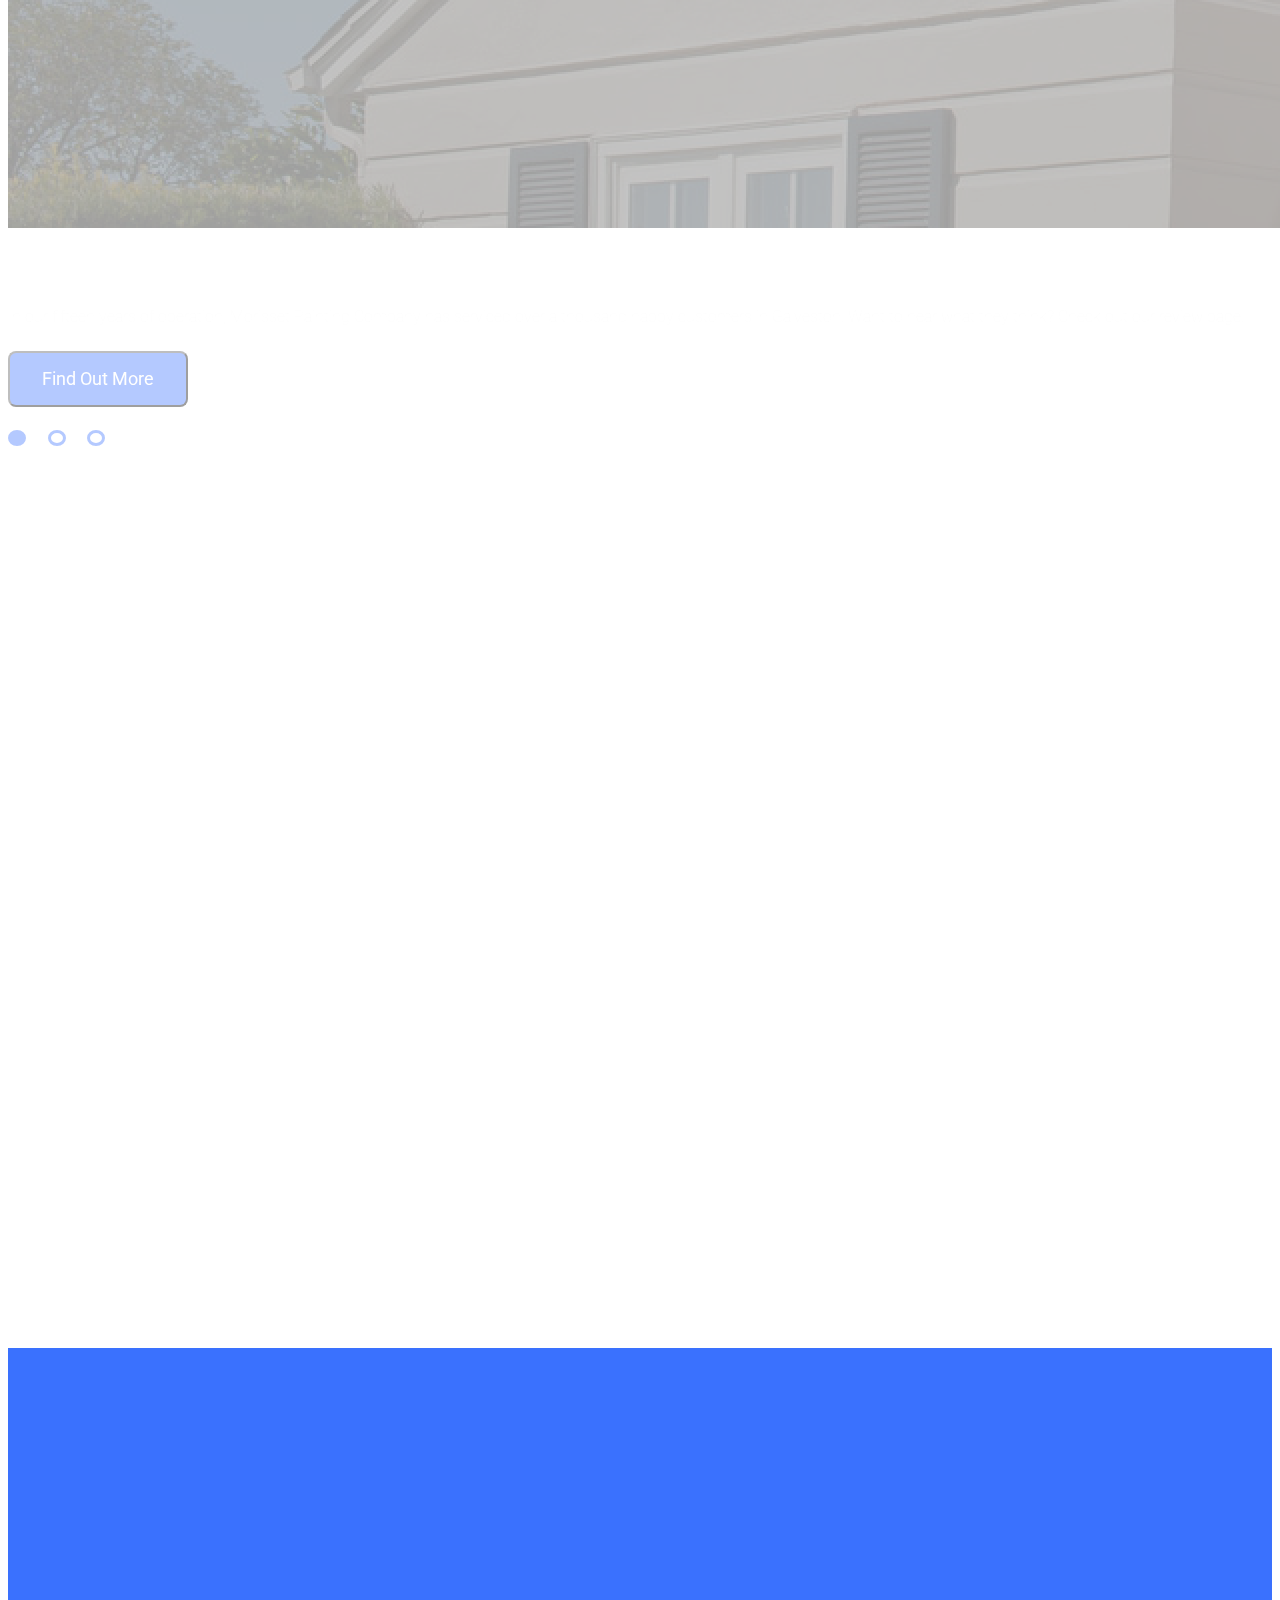
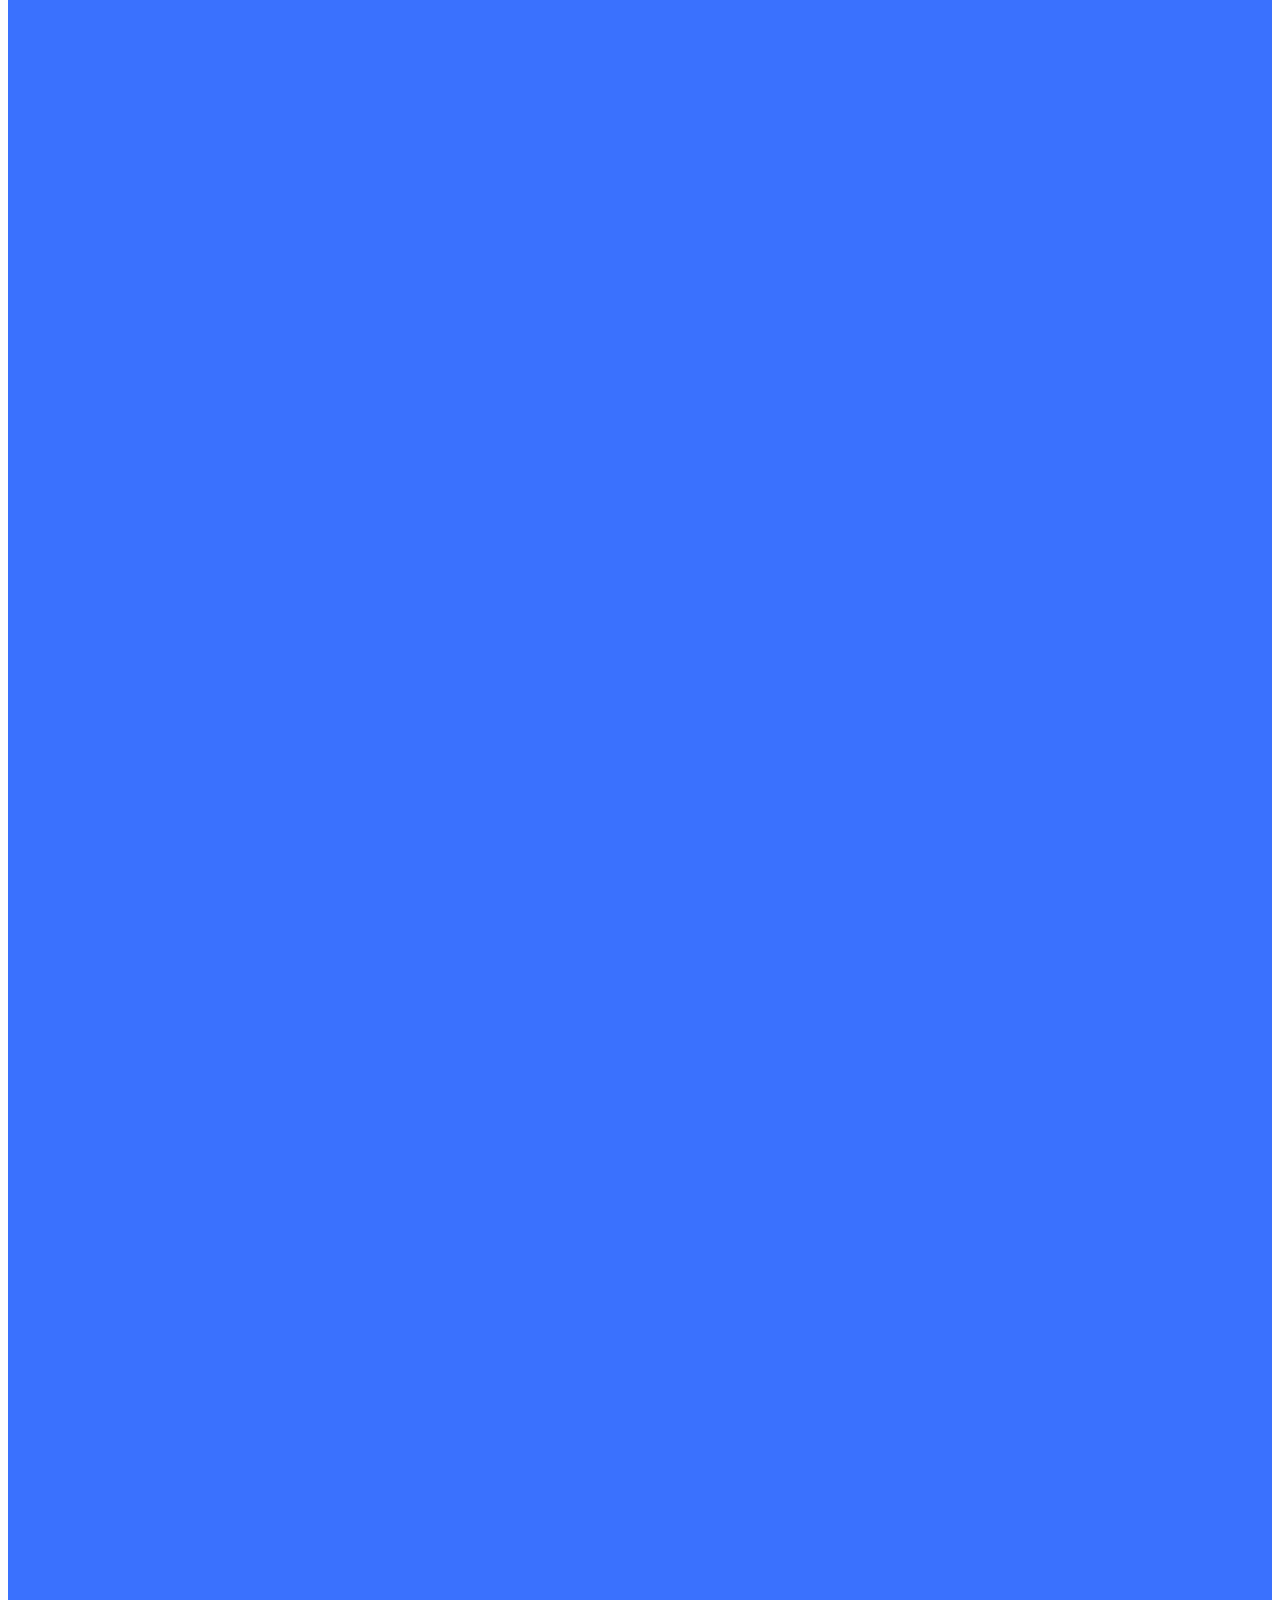
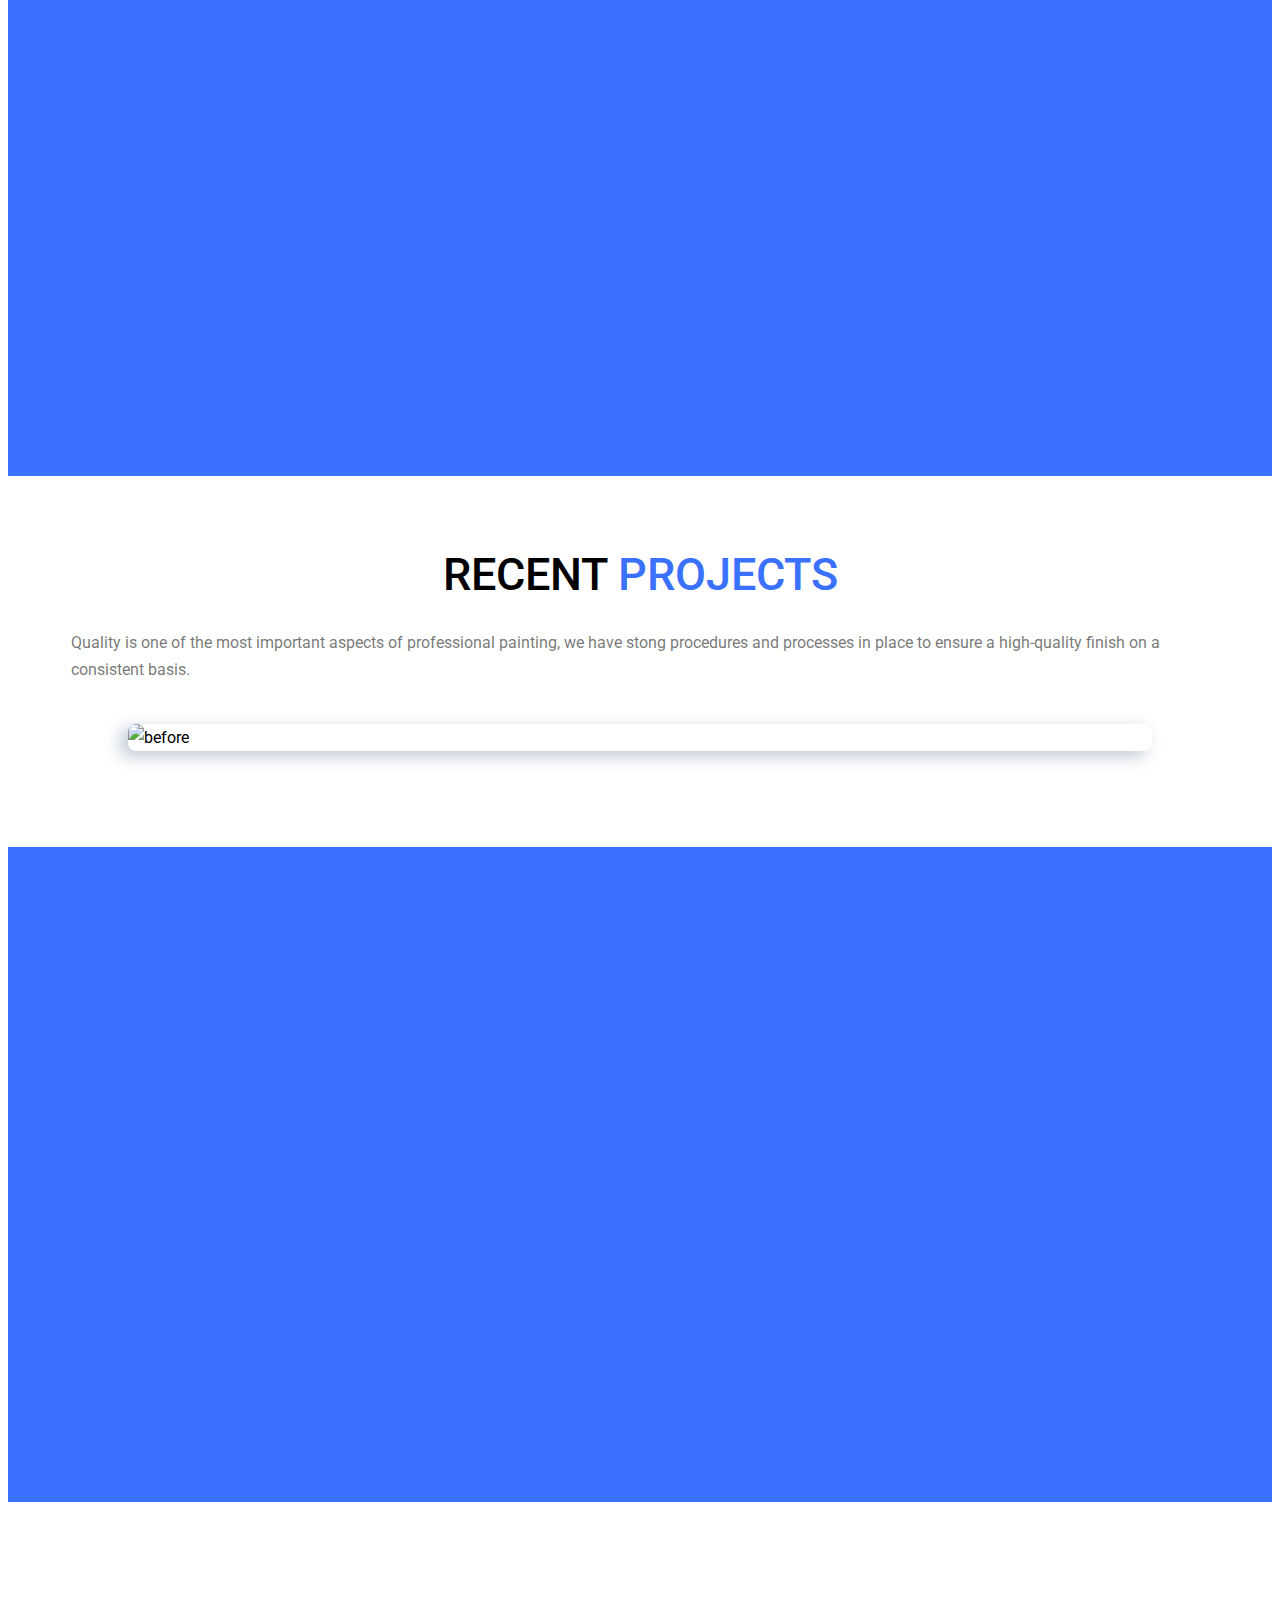
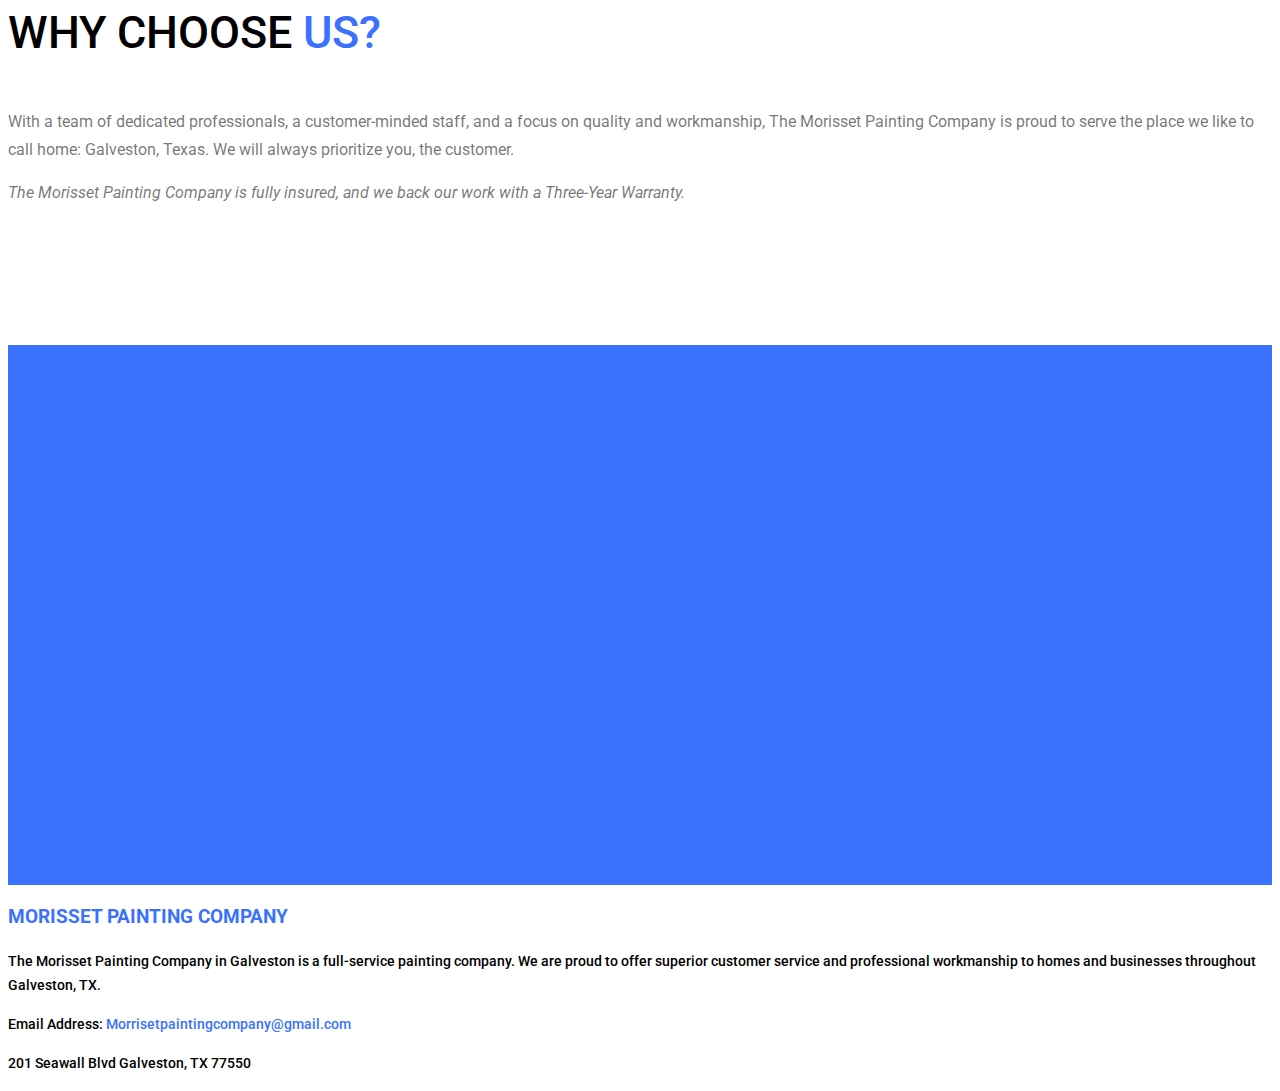
==== commit 8135a305: "Finished index page." ====
--- a/index.html
+++ b/index.html
@@ -493,7 +493,7 @@
       </div>
     </section>
 
-    <section id="why-us">
+    <section id="why-us" class="page-section">
       <div class="container mt-5">
         <div
           class="
@@ -532,18 +532,23 @@
       </div>
     </section>
 
-    <section id="contact">
-      <div class="container contact-container mt-5">
+    <section id="contact" class="page-section">
+      <div class="container contact-container mt-5 pb-4">
         <h2 class="contact-heading text-center">
           Got A Question? Get In Touch!
         </h2>
+        <p class="contact-description text-center">
+          We always make sure to respond quickly and effeciently to any question
+          you may have. Ask about a quote, our services, or anything else you
+          would like to know!
+        </p>
         <form action="" id="contact-form">
           <div class="row contact-row">
             <div class="col-lg-6 col-12 contact-col">
               <input
                 type="text"
                 placeholder="Name"
-                class="contact-name form-control mt-4"
+                class="contact-name form-control mt-4 contact-input"
               />
             </div>
 
@@ -551,7 +556,7 @@
               <input
                 type="email"
                 placeholder="Email"
-                class="contact-email form-control"
+                class="contact-email form-control contact-input"
               />
             </div>
 
@@ -559,22 +564,68 @@
               <input
                 type="text"
                 placeholder="Phone"
-                class="contact-phone form-control"
+                class="contact-phone form-control contact-input"
               />
             </div>
 
-            <div class="col-12 contact-col mt-4 mb-4">
+            <div class="col-12 contact-col mt-4 mb-3">
               <textarea
-                class="col-12 contact-message form-control"
+                class="col-12 contact-message form-control contact-input"
                 placeholder="Your Message..."
                 cols="30"
                 rows="10"
               ></textarea>
             </div>
+
+            <div
+              class="
+                col-12
+                contact-col
+                mt-4
+                mb-4
+                d-flex
+                align-items-center
+                justify-content-center
+              "
+            >
+              <button type="submit" class="contact-submit">Submit</button>
+            </div>
           </div>
         </form>
       </div>
     </section>
+
+    <footer id="footer-section" class="page-section mt-5 mb-3">
+      <div class="container footer-container">
+        <div
+          class="
+            row
+            footer-row
+            d-flex
+            justify-content-center
+            align-items-center
+            text-center
+          "
+        >
+          <div class="footer-col about-footer col-12 col-lg-6 mt-4">
+            <h2 class="about-us-heading mb-3">Morisset Painting Company</h2>
+            <p class="about-footer-description">
+              The Morisset Painting Company in Galveston is a full-service
+              painting company. We are proud to offer superior customer service
+              and professional workmanship to homes and businesses throughout
+              Galveston, TX.
+            </p>
+            <p class="about-footer-email">
+              Email Address:
+              <span class="email-highlight"
+                >Morrisetpaintingcompany@gmail.com</span
+              >
+            </p>
+            <p class="about-us-address">201 Seawall Blvd Galveston, TX 77550</p>
+          </div>
+        </div>
+      </div>
+    </footer>
 
     <!-- Bootstrap Bundle with Popper -->
     <script
--- a/custom.css
+++ b/custom.css
@@ -657,6 +657,79 @@
   font-style: italic;
 }
 
+/* Contact form */
+
+#contact {
+  margin-top: 6rem !important;
+  background: #3a71fe;
+}
+
+.contact-heading {
+  padding-top: 6rem !important;
+  font-size: 2.8rem;
+  font-weight: 500;
+  color: white;
+  margin-bottom: 1rem !important;
+  text-align: center;
+  line-height: 1.7;
+  text-transform: uppercase;
+  position: relative;
+  right: -4000px;
+}
+
+.contact-description {
+  margin-bottom: 2rem;
+  position: relative;
+  right: -4000px;
+  color: rgba(0, 0, 0, 0.55);
+}
+
+#contact-form {
+  position: relative;
+  left: -4000px;
+}
+
+.form-control:focus {
+  box-shadow: none;
+  border-color: #3a71fe;
+}
+
+.contact-submit {
+  border: none;
+  background: #1a1b1d;
+  padding: 1rem 4.5rem;
+  color: white;
+  border-radius: 0.5rem;
+}
+
+/* Footer section */
+
+.email-highlight {
+  color: #3a71fe;
+}
+
+.about-footer .about-us-heading {
+  font-size: 1.2rem !important;
+  text-transform: uppercase;
+  color: #3a71fe;
+  font-weight: 700;
+}
+
+.about-footer .about-footer-description {
+  font-weight: 500 !important;
+  font-size: 0.9rem;
+}
+
+.about-footer-email {
+  font-weight: 500 !important;
+  font-size: 0.9rem;
+}
+
+.about-us-address {
+  font-weight: 500 !important;
+  font-size: 0.9rem;
+}
+
 /* dark theme styles */
 
 /* body bg: #background: #1a1b1d; */
@@ -734,3 +807,15 @@
 .why-us-txt--dark {
   color: #dfdfdf;
 }
+
+.about-footer-description--dark {
+  color: #dfdfdf;
+}
+
+.about-footer-email--dark {
+  color: #dfdfdf;
+}
+
+.about-us-address--dark {
+  color: #dfdfdf;
+}
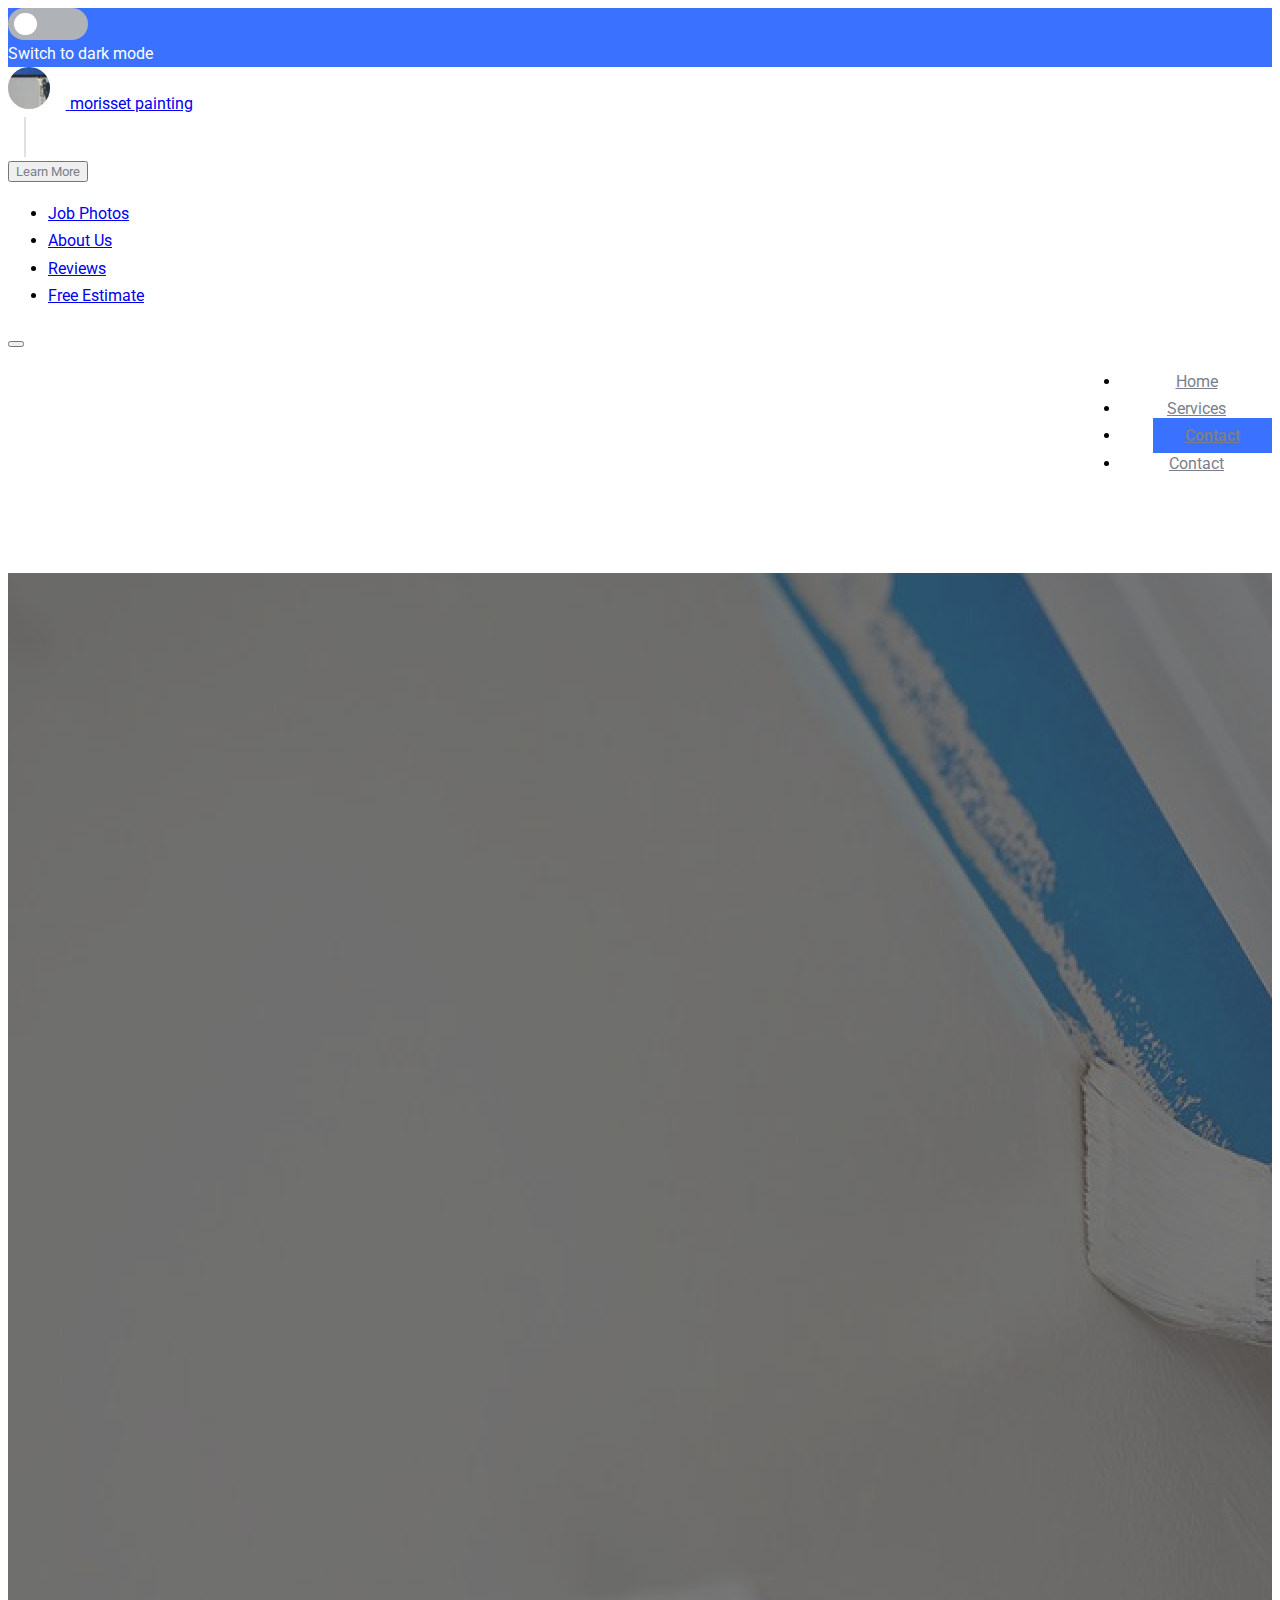
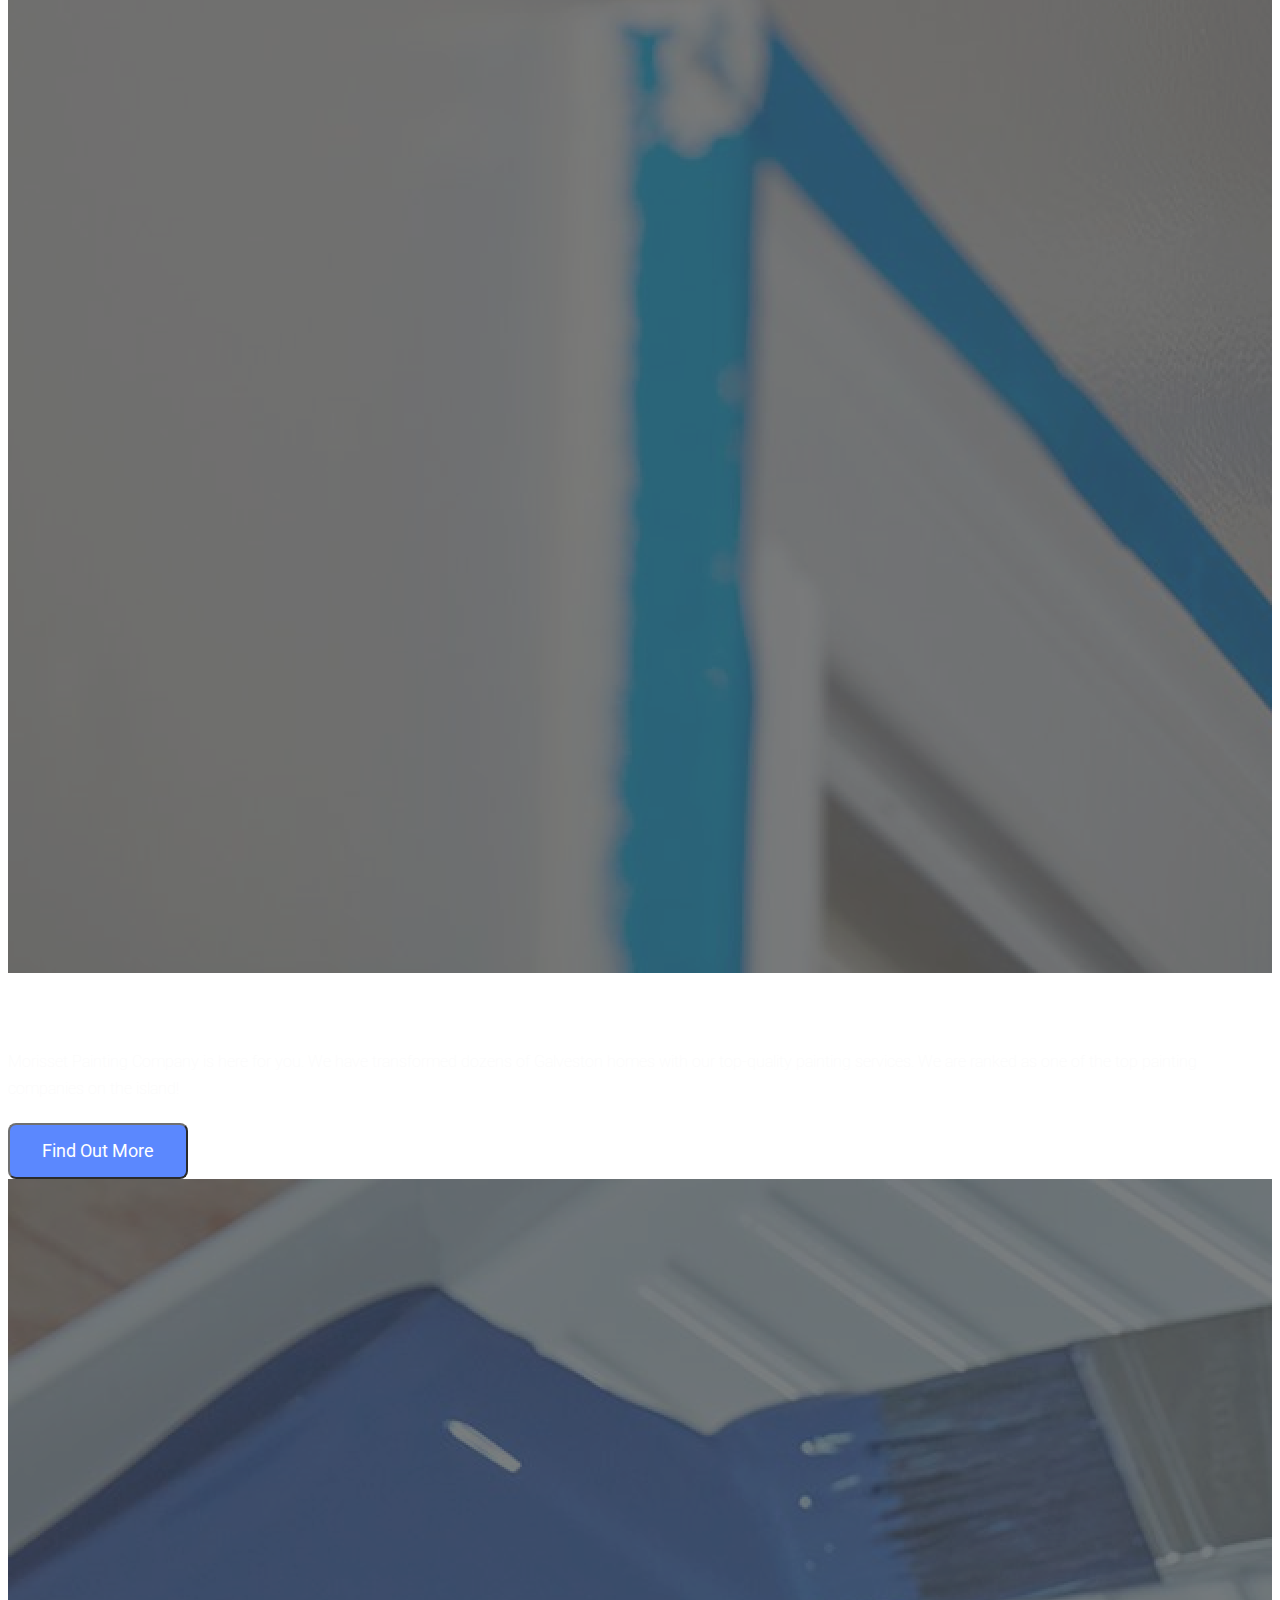
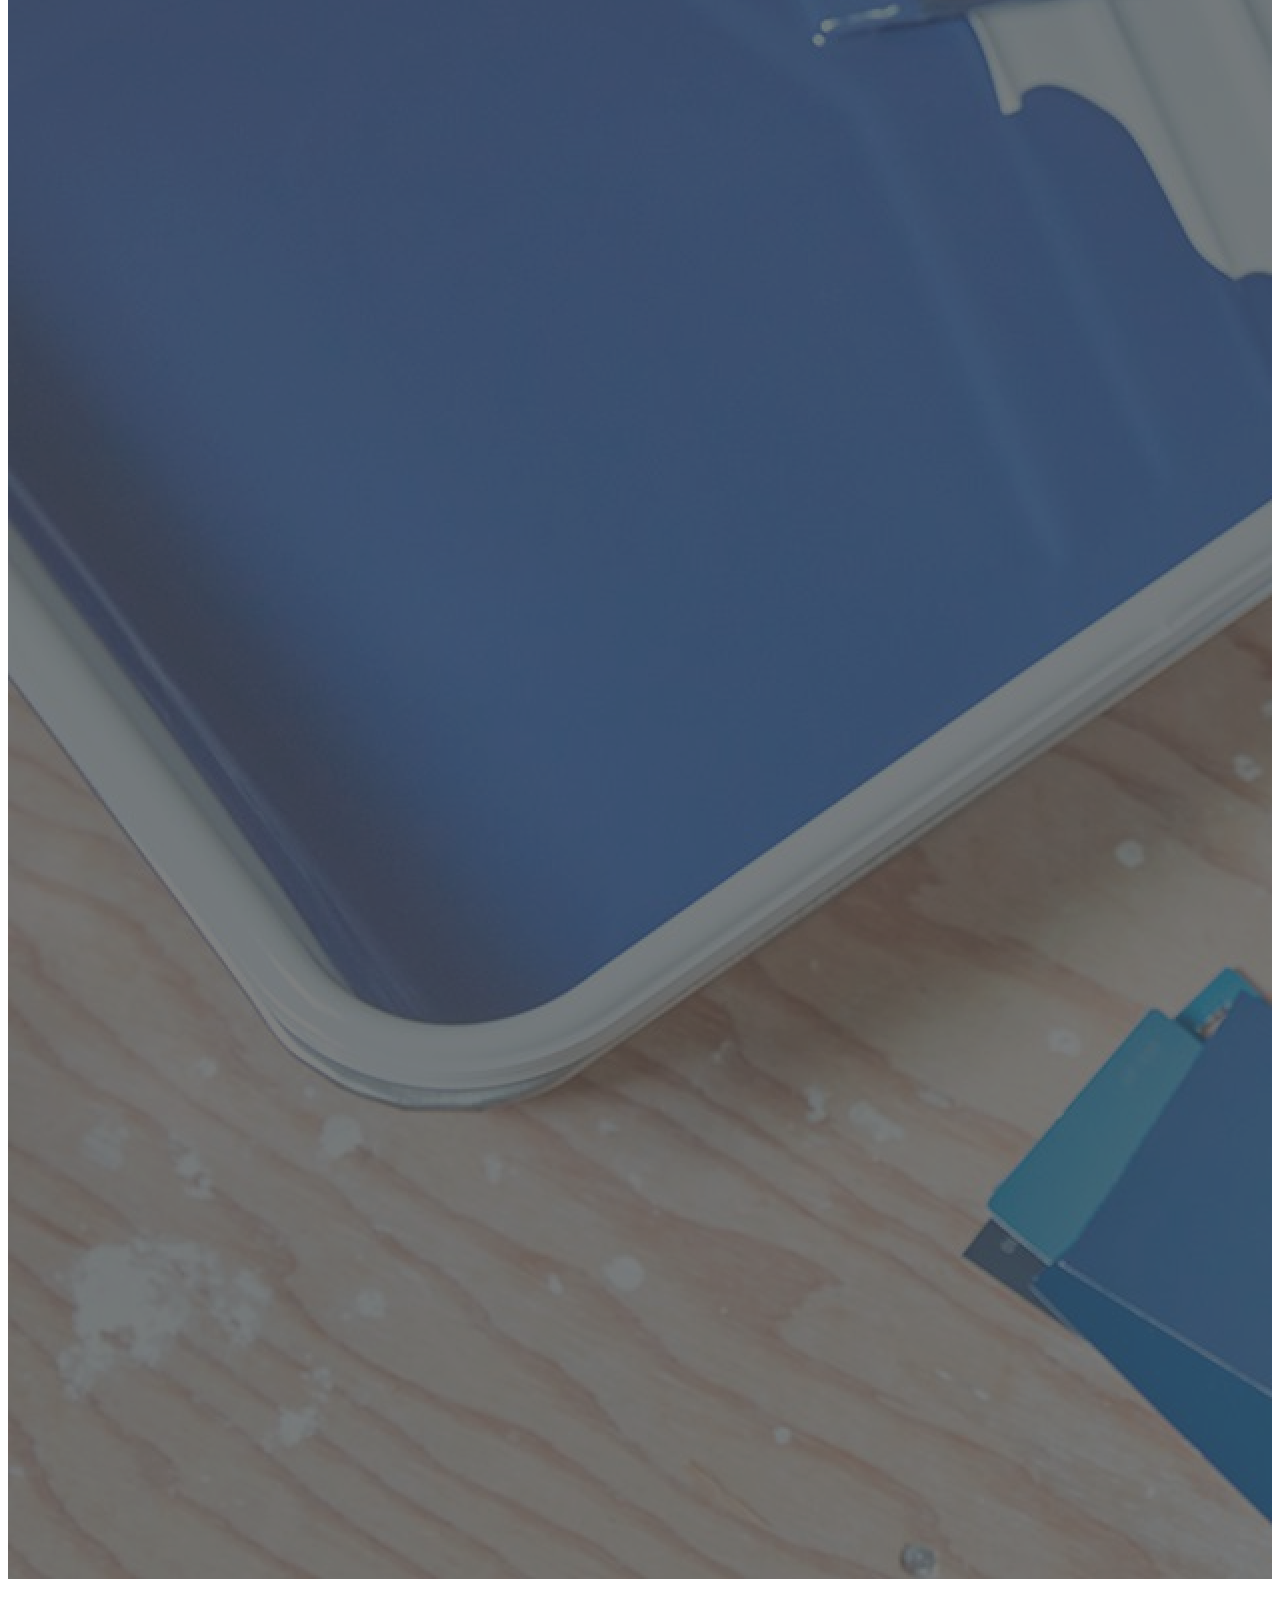
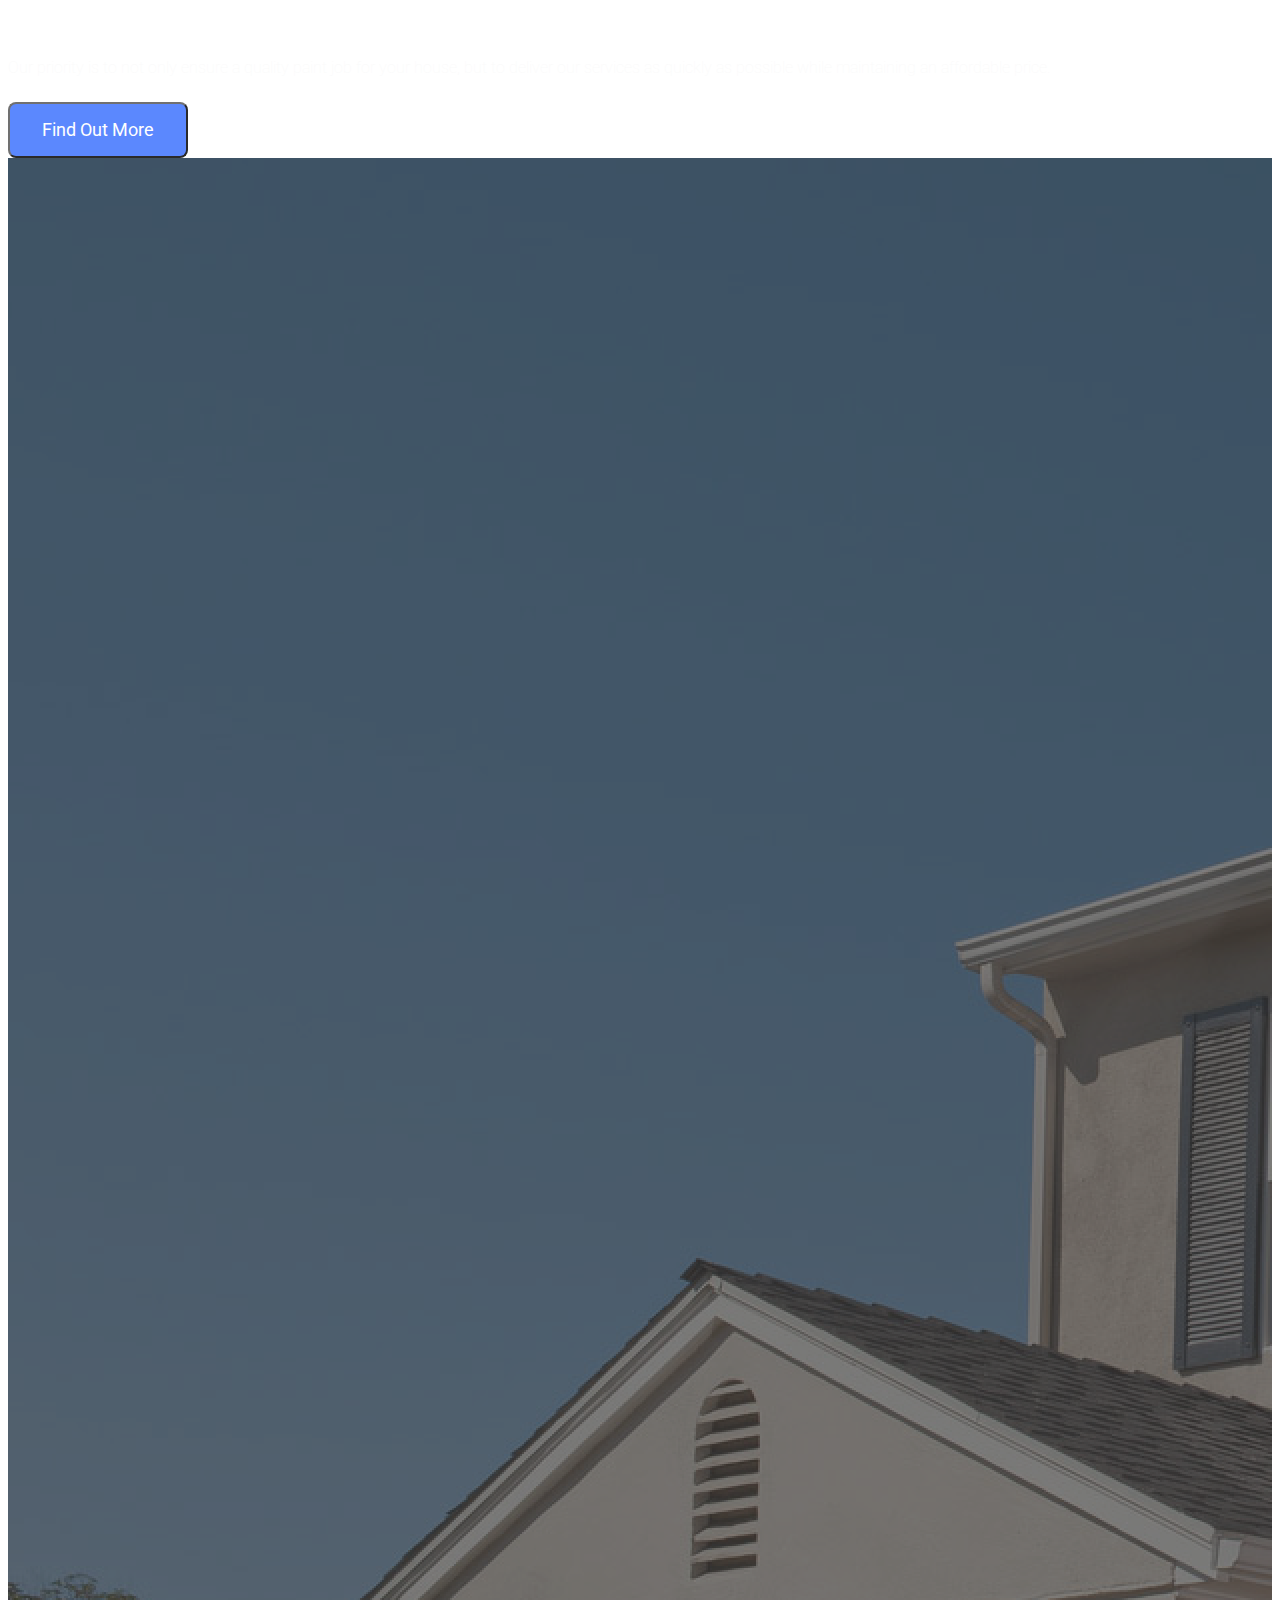
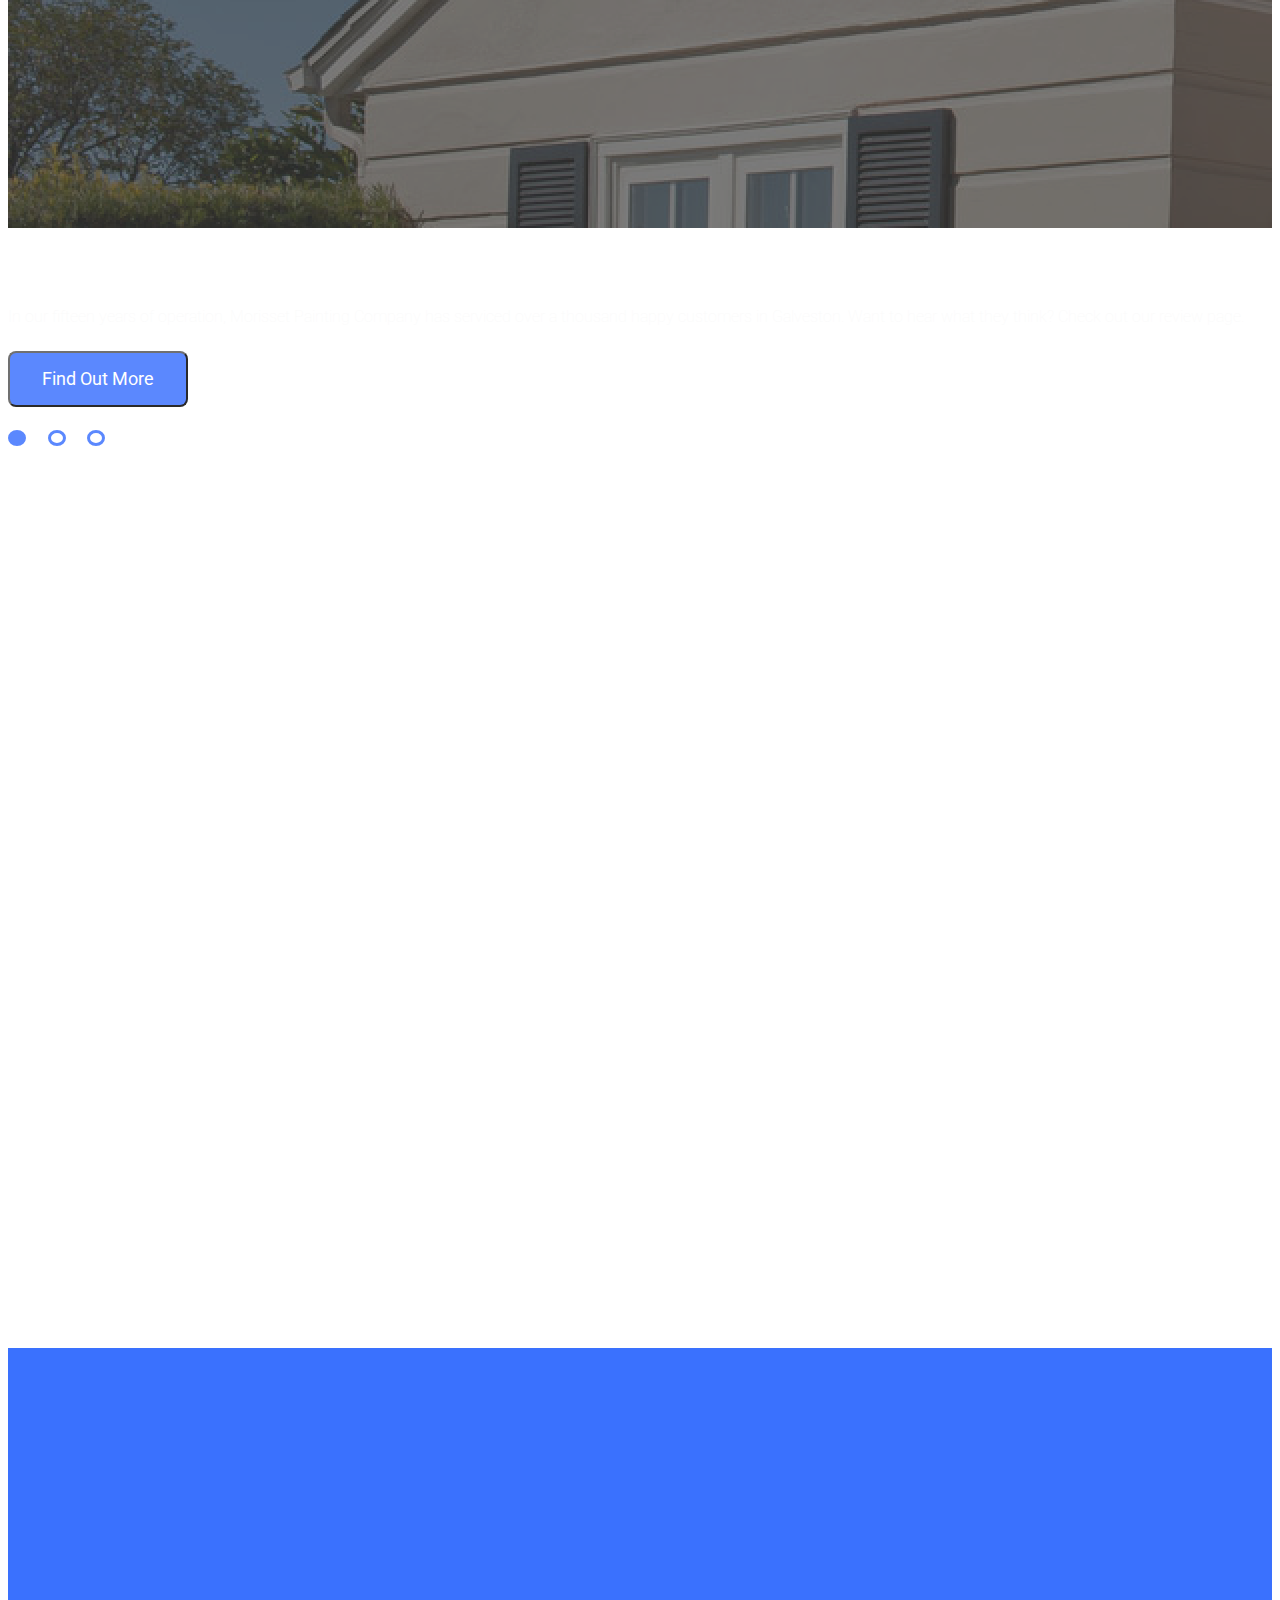
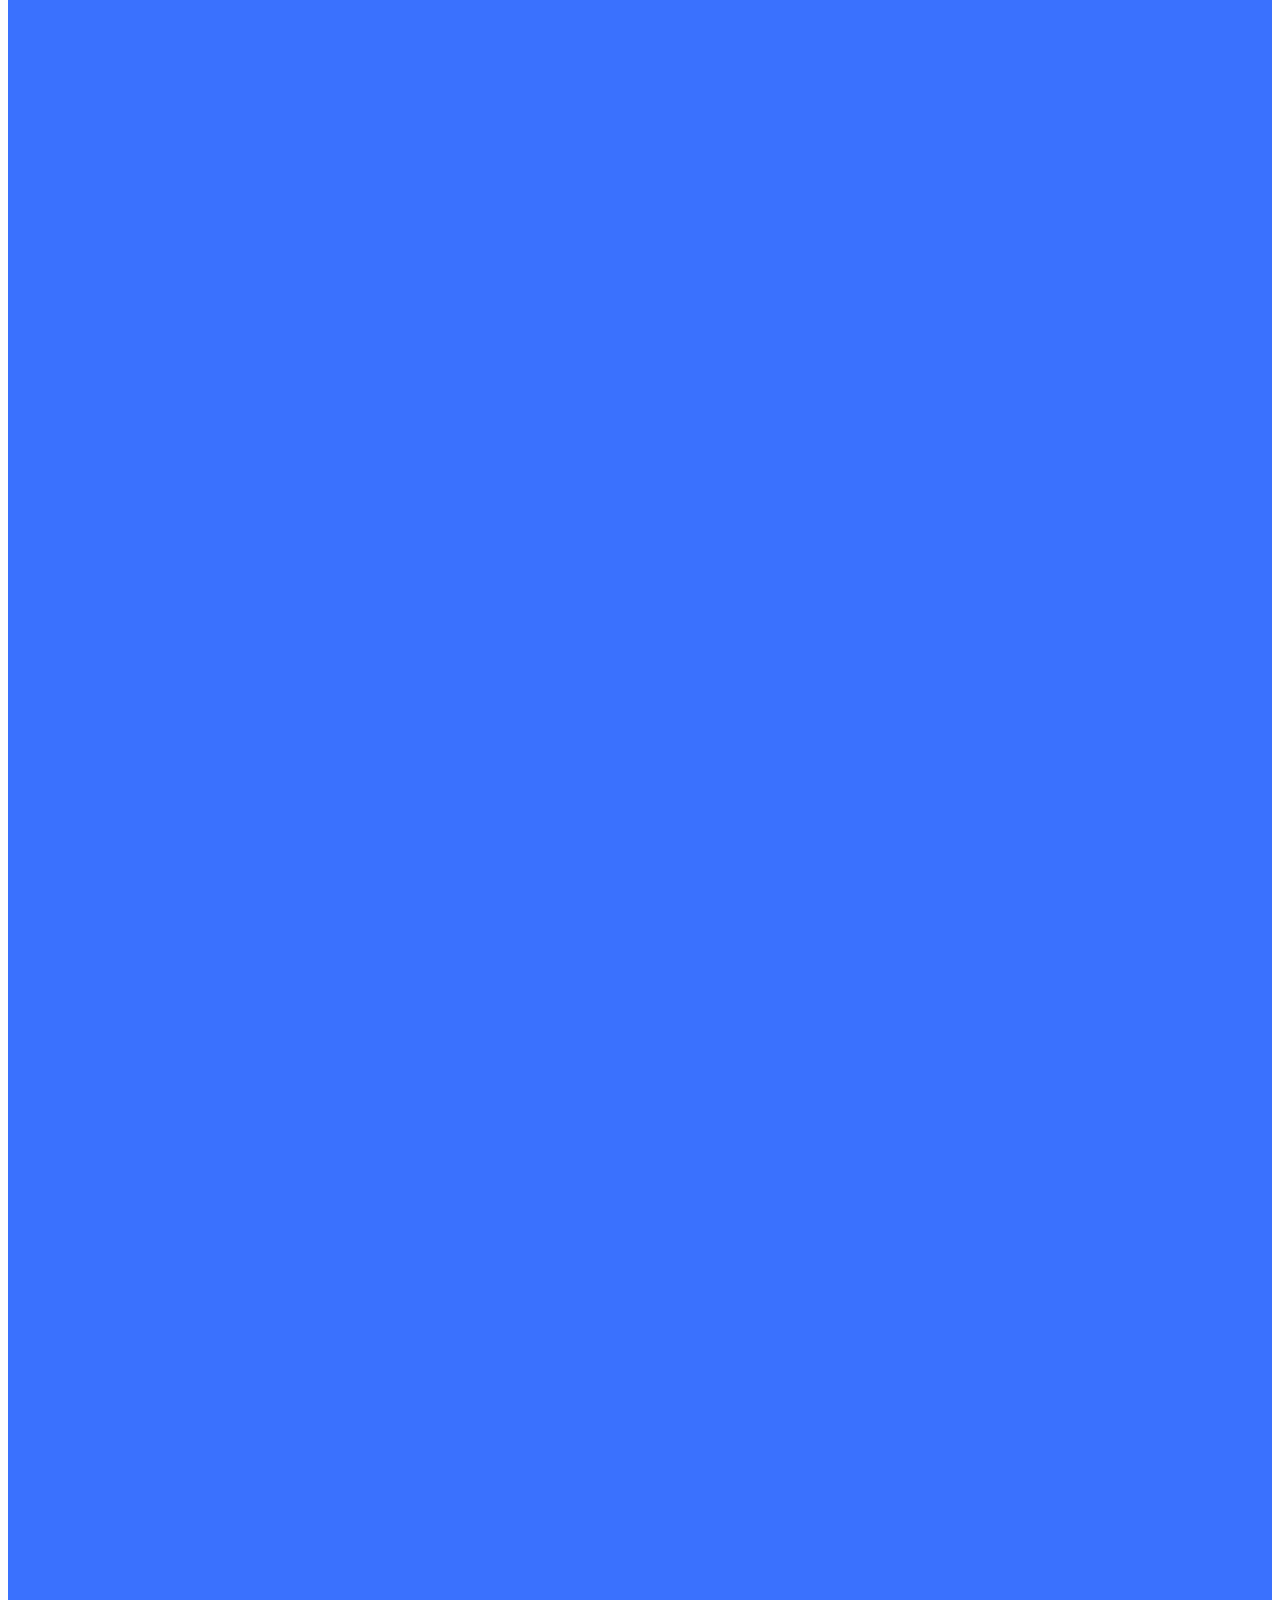
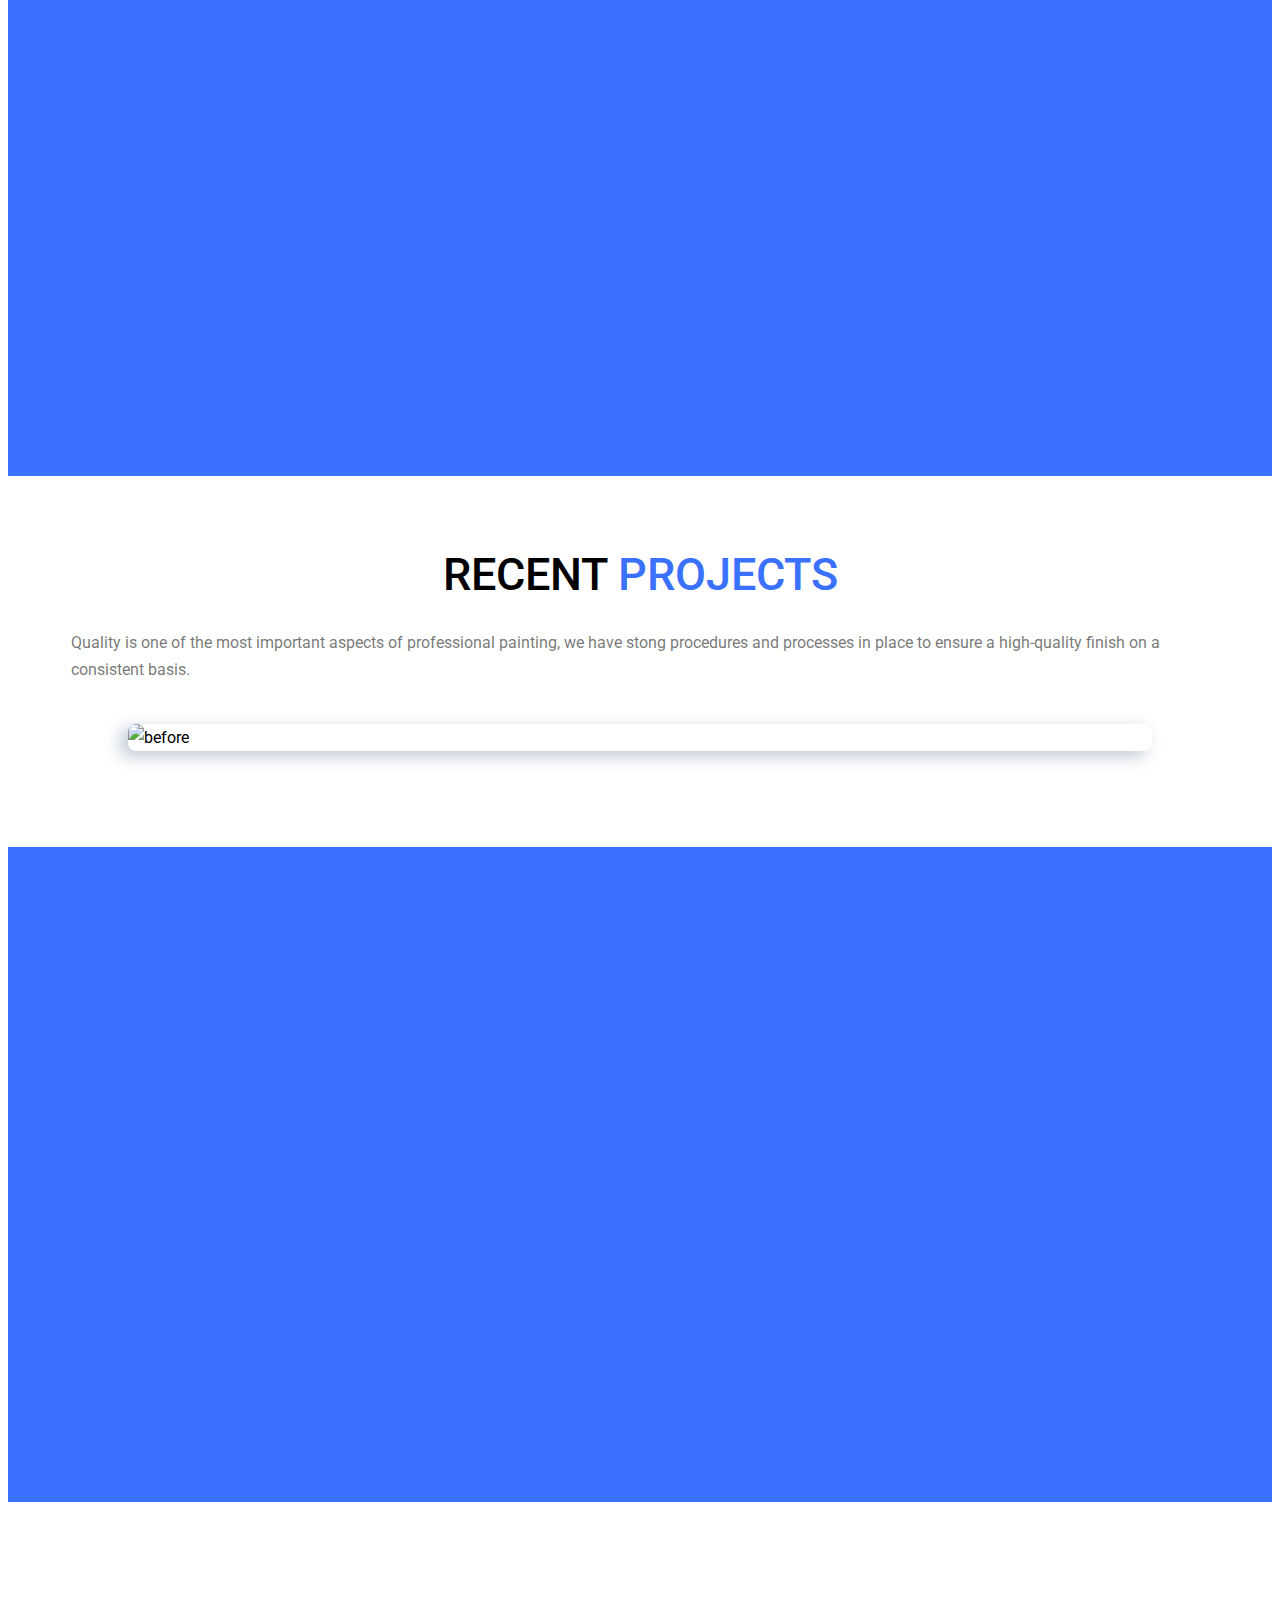
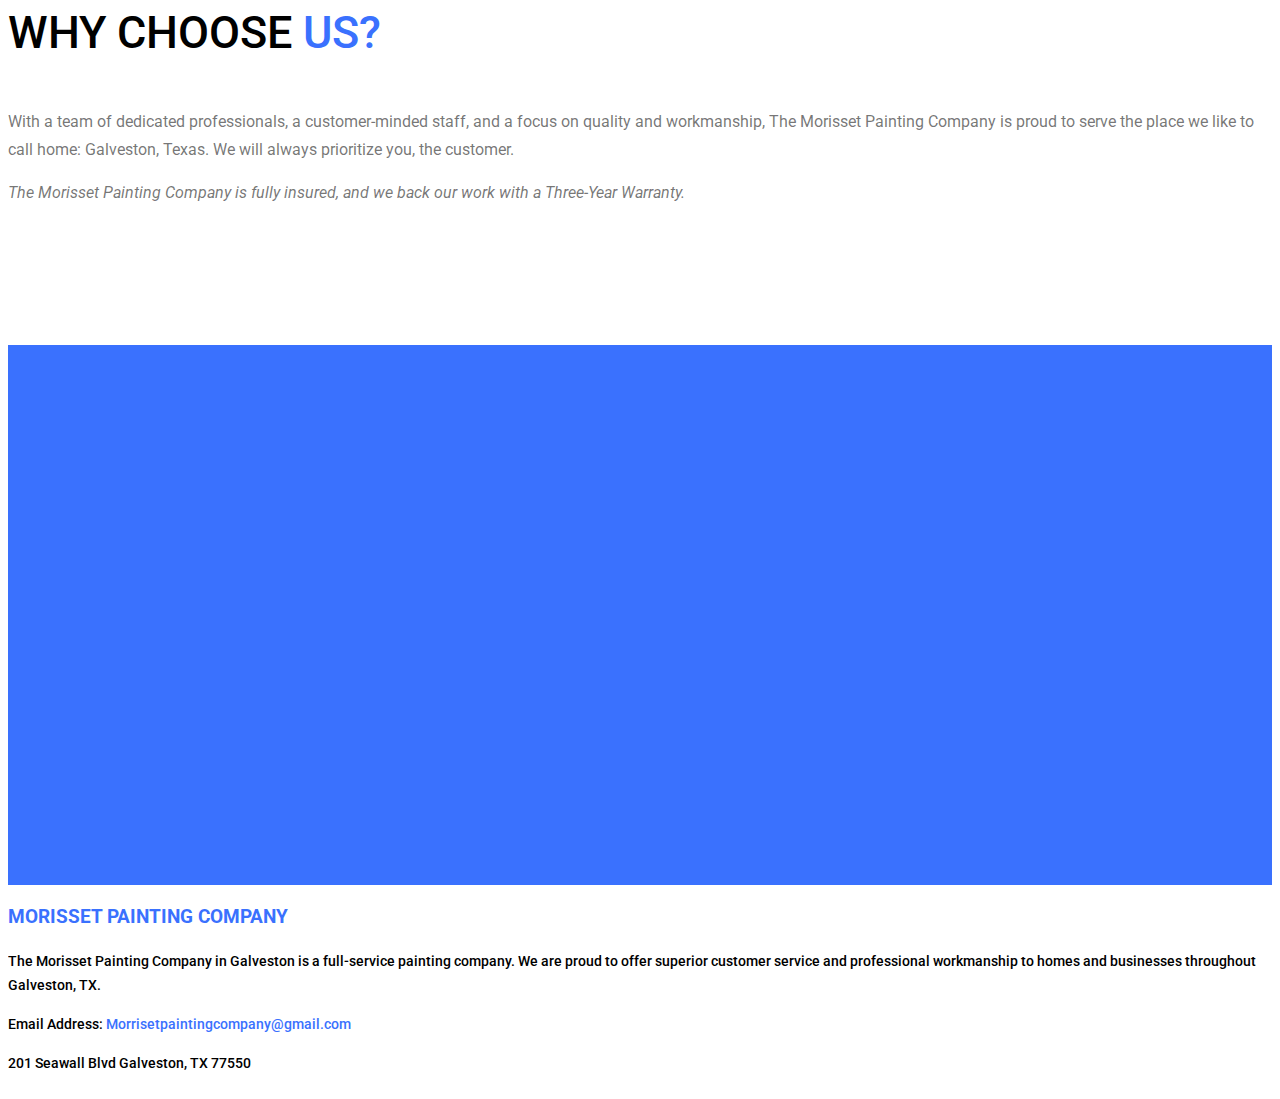
==== commit 81cfad16: "Tweaked media queries, toggle light/dark modes on gallery page." ====
--- a/index.html
+++ b/index.html
@@ -60,13 +60,13 @@
 
           <ul class="dropdown-menu" aria-labelledby="dropdownMenuButton1">
             <li>
-              <a class="dropdown-item drop" href="#jobgallery">Job Photos</a>
+              <a class="dropdown-item drop" href="jobphotos.html">Job Photos</a>
             </li>
             <li>
               <a class="dropdown-item drop" href="#about">About Us</a>
             </li>
             <li>
-              <a class="dropdown-item drop" href="#reviews">Reviews</a>
+              <a class="dropdown-item drop" href="#testimonials">Reviews</a>
             </li>
             <li>
               <a class="dropdown-item drop" href="#estimate">Free Estimate</a>
--- a/custom.css
+++ b/custom.css
@@ -2,6 +2,11 @@
 
 * {
   font-family: "Roboto", sans-serif !important;
+}
+
+html,
+body {
+  overflow-x: hidden !important;
 }
 body {
   line-height: 1.7 !important;
@@ -275,6 +280,26 @@
 @media (max-width: 458px) {
   .testimonials-indicator {
     flex-direction: column;
+  }
+
+  .sorting-row {
+    flex-direction: column !important;
+  }
+
+  .gallery-sort {
+    margin-bottom: 2rem;
+    margin-right: 0 !important;
+    margin-left: 0 !important;
+  }
+
+  .gallery-header {
+    font-size: 2.3rem !important;
+  }
+}
+
+@media (max-width: 528px) {
+  .gallery-header {
+    font-size: 2.3rem !important;
   }
 }
 
@@ -662,6 +687,7 @@
 #contact {
   margin-top: 6rem !important;
   background: #3a71fe;
+  width: 100% !important;
 }
 
 .contact-heading {
@@ -700,6 +726,31 @@
   padding: 1rem 4.5rem;
   color: white;
   border-radius: 0.5rem;
+}
+
+.submitted-message-header {
+  font-size: 2.8rem;
+  font-weight: 700;
+  color: white;
+  text-align: center;
+  line-height: 1.7;
+  text-transform: uppercase;
+}
+
+.submitted-message-container {
+  width: 100%;
+}
+
+.submitted-name {
+  color: black;
+}
+
+.submitted-email {
+  color: white;
+}
+
+.submitted-message-description {
+  color: rgba(0, 0, 0, 0.55);
 }
 
 /* Footer section */
@@ -730,6 +781,131 @@
   font-size: 0.9rem;
 }
 
+/* Footer (Job Gallery Section) */
+
+#footer-section2 {
+  background: #3a71fe;
+}
+
+#footer-section2 .about-us-heading {
+  color: white;
+}
+
+#footer-section2 .email-highlight {
+  color: white;
+}
+
+/* -------------------------------- */
+/* Image Gallery Page */
+
+#painting-gallery-header {
+  margin-top: 4rem !important;
+  background-image: linear-gradient(
+      to bottom,
+      rgba(20, 20, 24, 0.3),
+      rgba(12, 9, 11, 0.514)
+    ),
+    url(/img/logo.jpeg);
+  background-size: cover;
+  height: 55vh;
+  width: 100%;
+}
+
+.gallery-header {
+  color: white;
+  text-transform: uppercase;
+  font-size: 4rem;
+}
+
+.gallery-description {
+  color: rgba(0, 0, 0, 0.55);
+  margin-bottom: 3rem;
+}
+
+.gallery-sort {
+  margin-left: 2rem;
+  background: white;
+  box-shadow: 0px 3px 5px 3px rgba(0, 0, 0, 0.16);
+  -webkit-box-shadow: 0px 3px 5px 3px rgba(0, 0, 0, 0.16);
+  -moz-box-shadow: 0px 3px 5px 3px rgba(0, 0, 0, 0.16);
+  border-radius: 5rem;
+  height: 2.5rem;
+  width: 10rem;
+  display: flex;
+  align-items: center !important;
+  cursor: pointer;
+}
+
+.gallery-title {
+  margin-top: 5rem !important;
+  color: black;
+}
+
+.gallery-text {
+  font-size: 1rem;
+  padding: 0.5rem 1.5rem;
+  margin: auto;
+}
+
+.all-img,
+.exterior-img,
+.interior-img {
+  object-fit: cover;
+  height: 2rem;
+  width: 2rem;
+  border-radius: 50%;
+}
+
+/* Gallery */
+
+.display-gallery-img {
+  transition: all 0.3s ease-in-out;
+}
+
+.gallery-img {
+  cursor: pointer;
+}
+
+/* Modal */
+
+.full-img-modal {
+  background-color: rgba(23, 24, 23, 0.384);
+  position: fixed;
+  top: 0;
+  left: 0;
+  height: 100%;
+  width: 100%;
+  opacity: 0;
+  pointer-events: none;
+  transition: all 0.3s ease-in-out;
+}
+
+.full-img {
+  position: absolute;
+  height: 100%;
+  top: 50%;
+  left: 50%;
+  transform: translate(-50%, -50%) scale(0);
+  transition: all 0.3s ease-in-out;
+  object-fit: cover;
+}
+
+/* Dynamic gallery classes */
+.enlarge {
+  transform: translate(-50%, -50%) scale(0.6);
+}
+
+.open {
+  opacity: 1;
+  pointer-events: all;
+}
+
+.hide-gallery-img {
+  display: none !important;
+}
+
+/* -------------------------------- */
+
 /* dark theme styles */
 
 /* body bg: #background: #1a1b1d; */
@@ -819,3 +995,11 @@
 .about-us-address--dark {
   color: #dfdfdf;
 }
+
+.gallery-title--dark {
+  color: #3a71fe !important;
+}
+
+.gallery-description--dark {
+  color: #dfdfdf !important;
+}
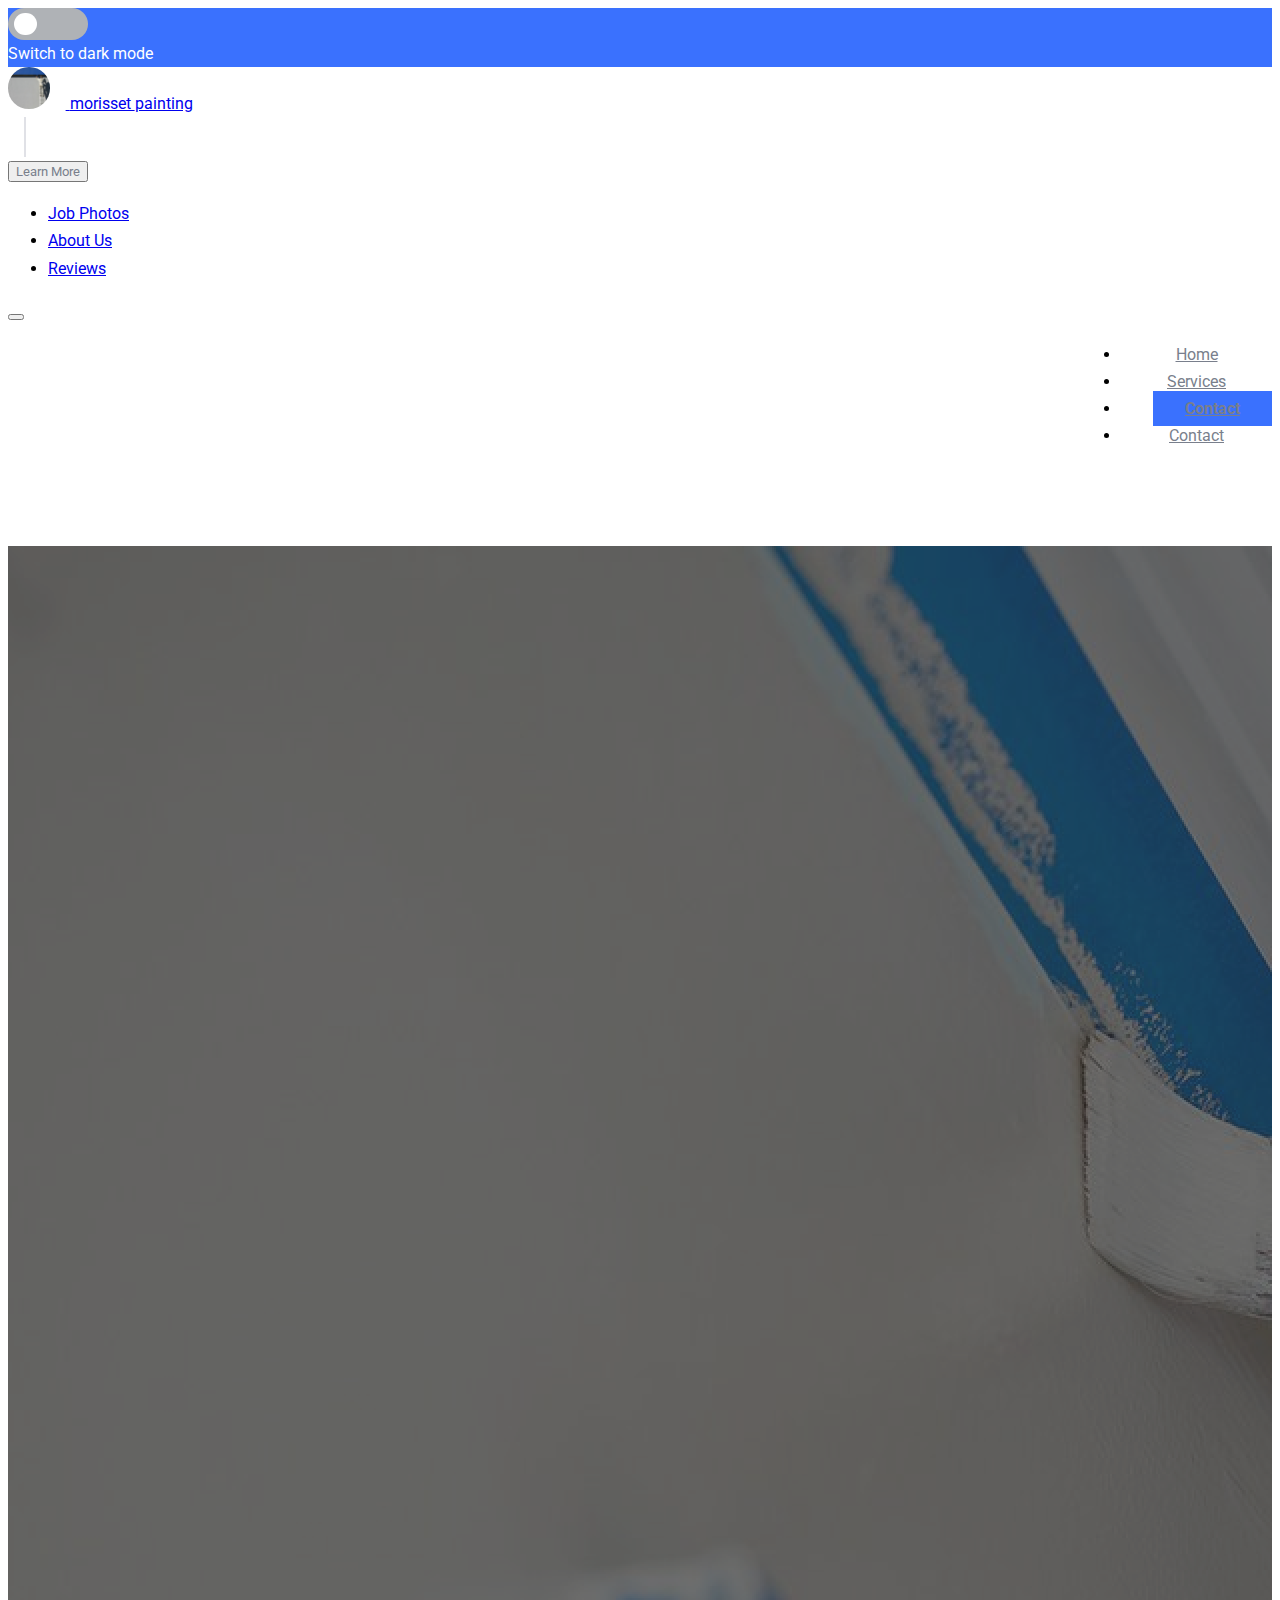
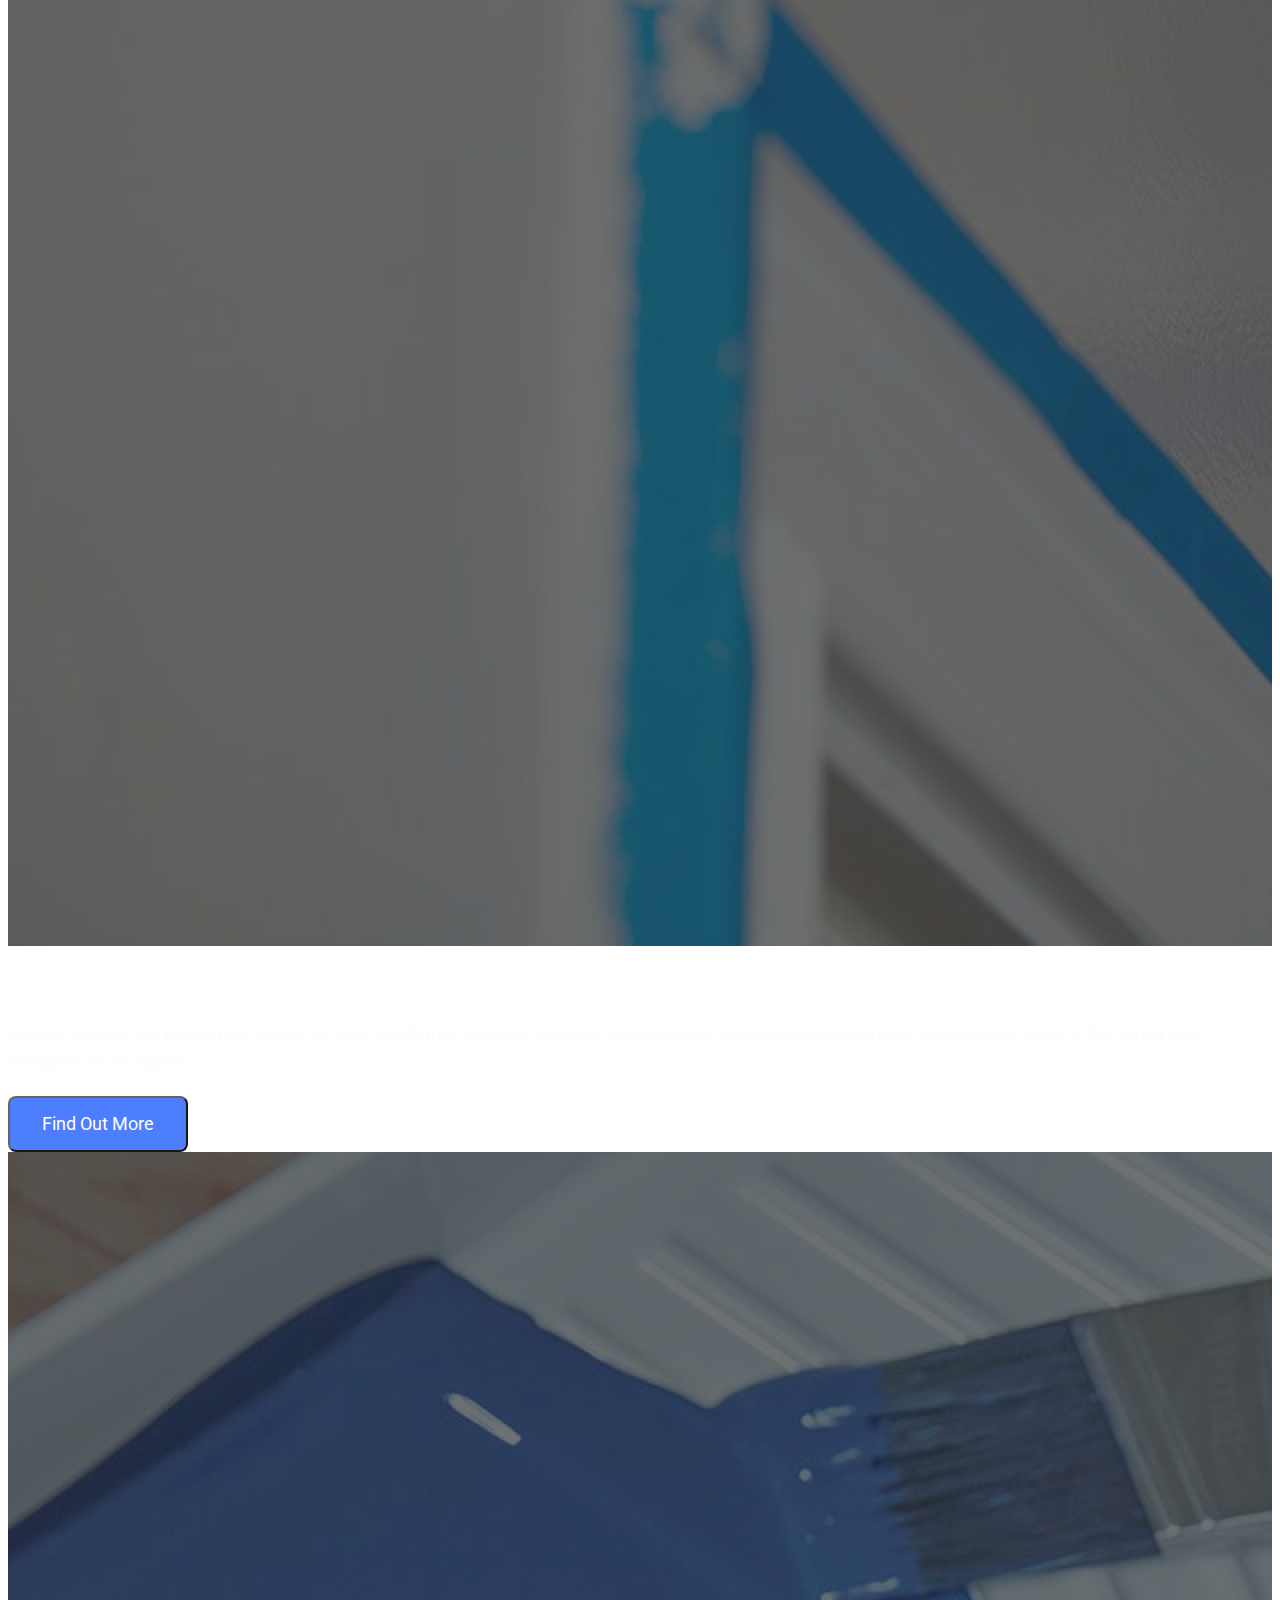
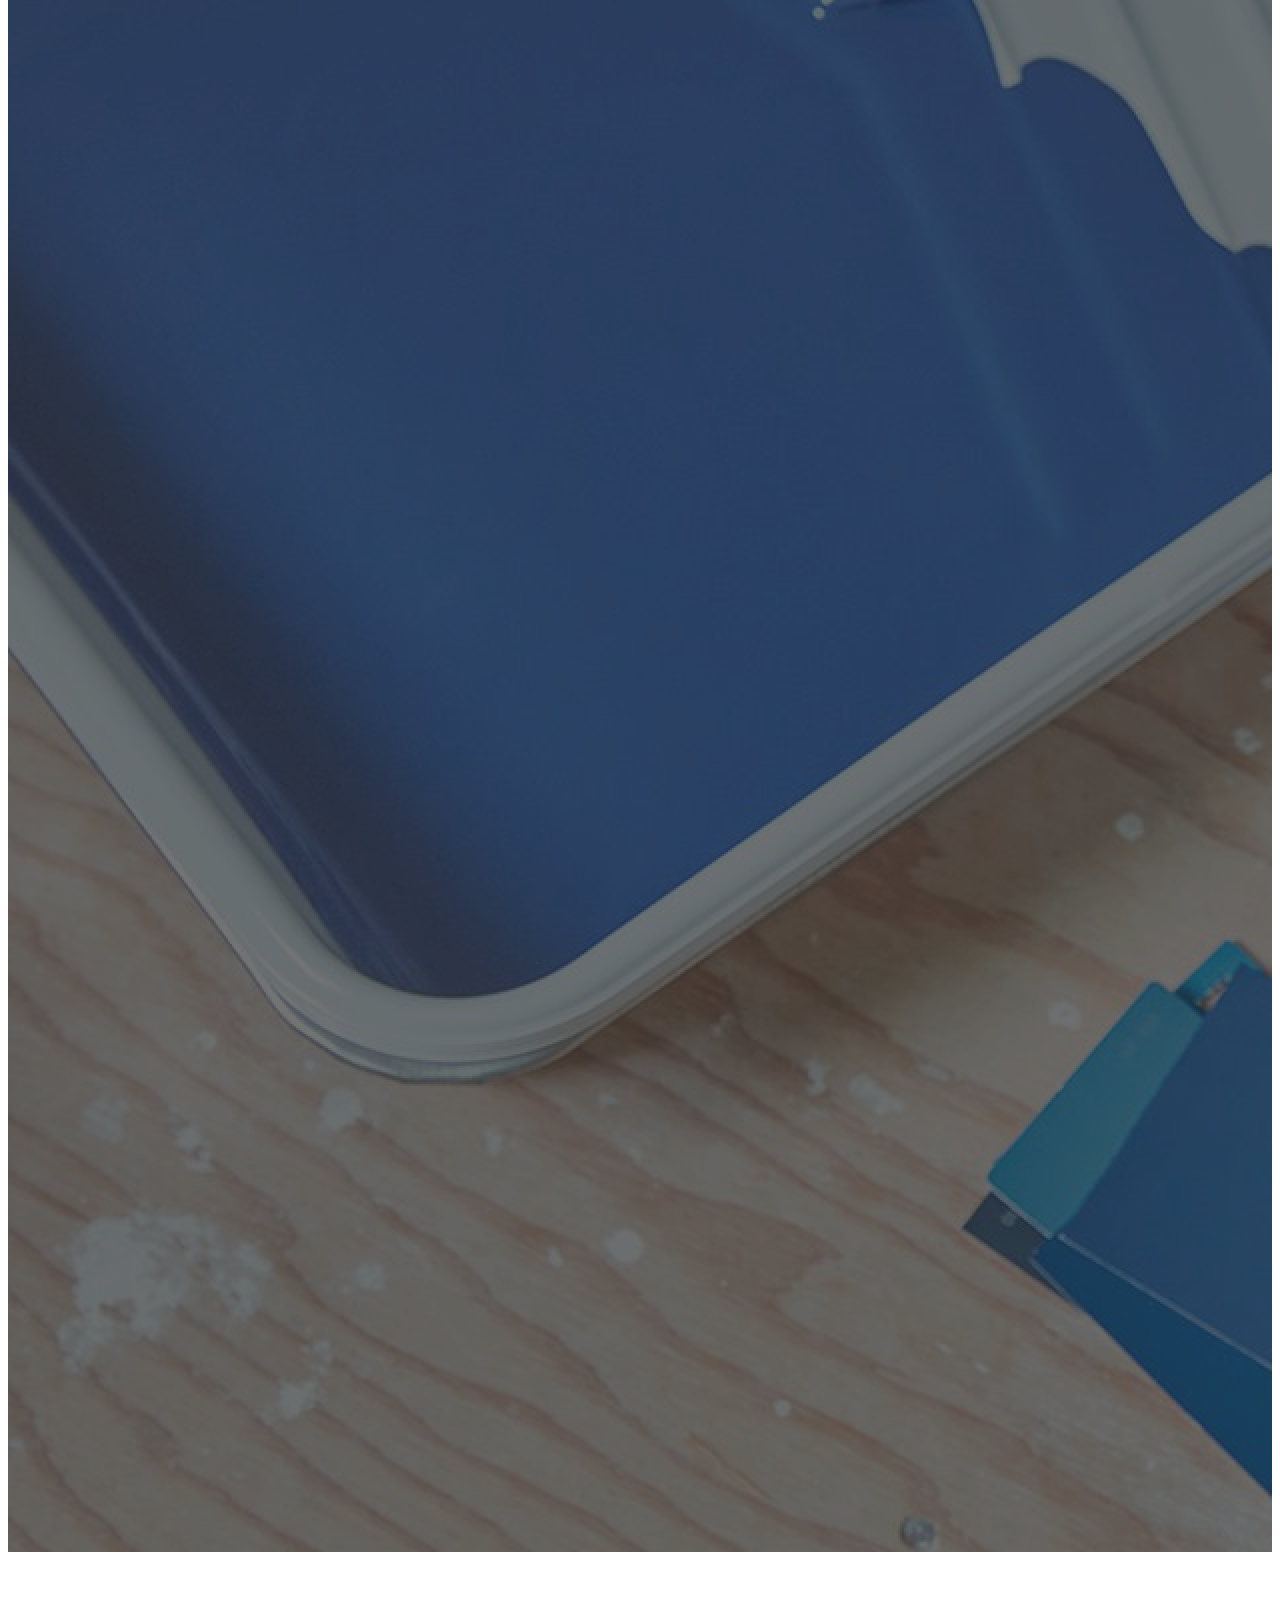
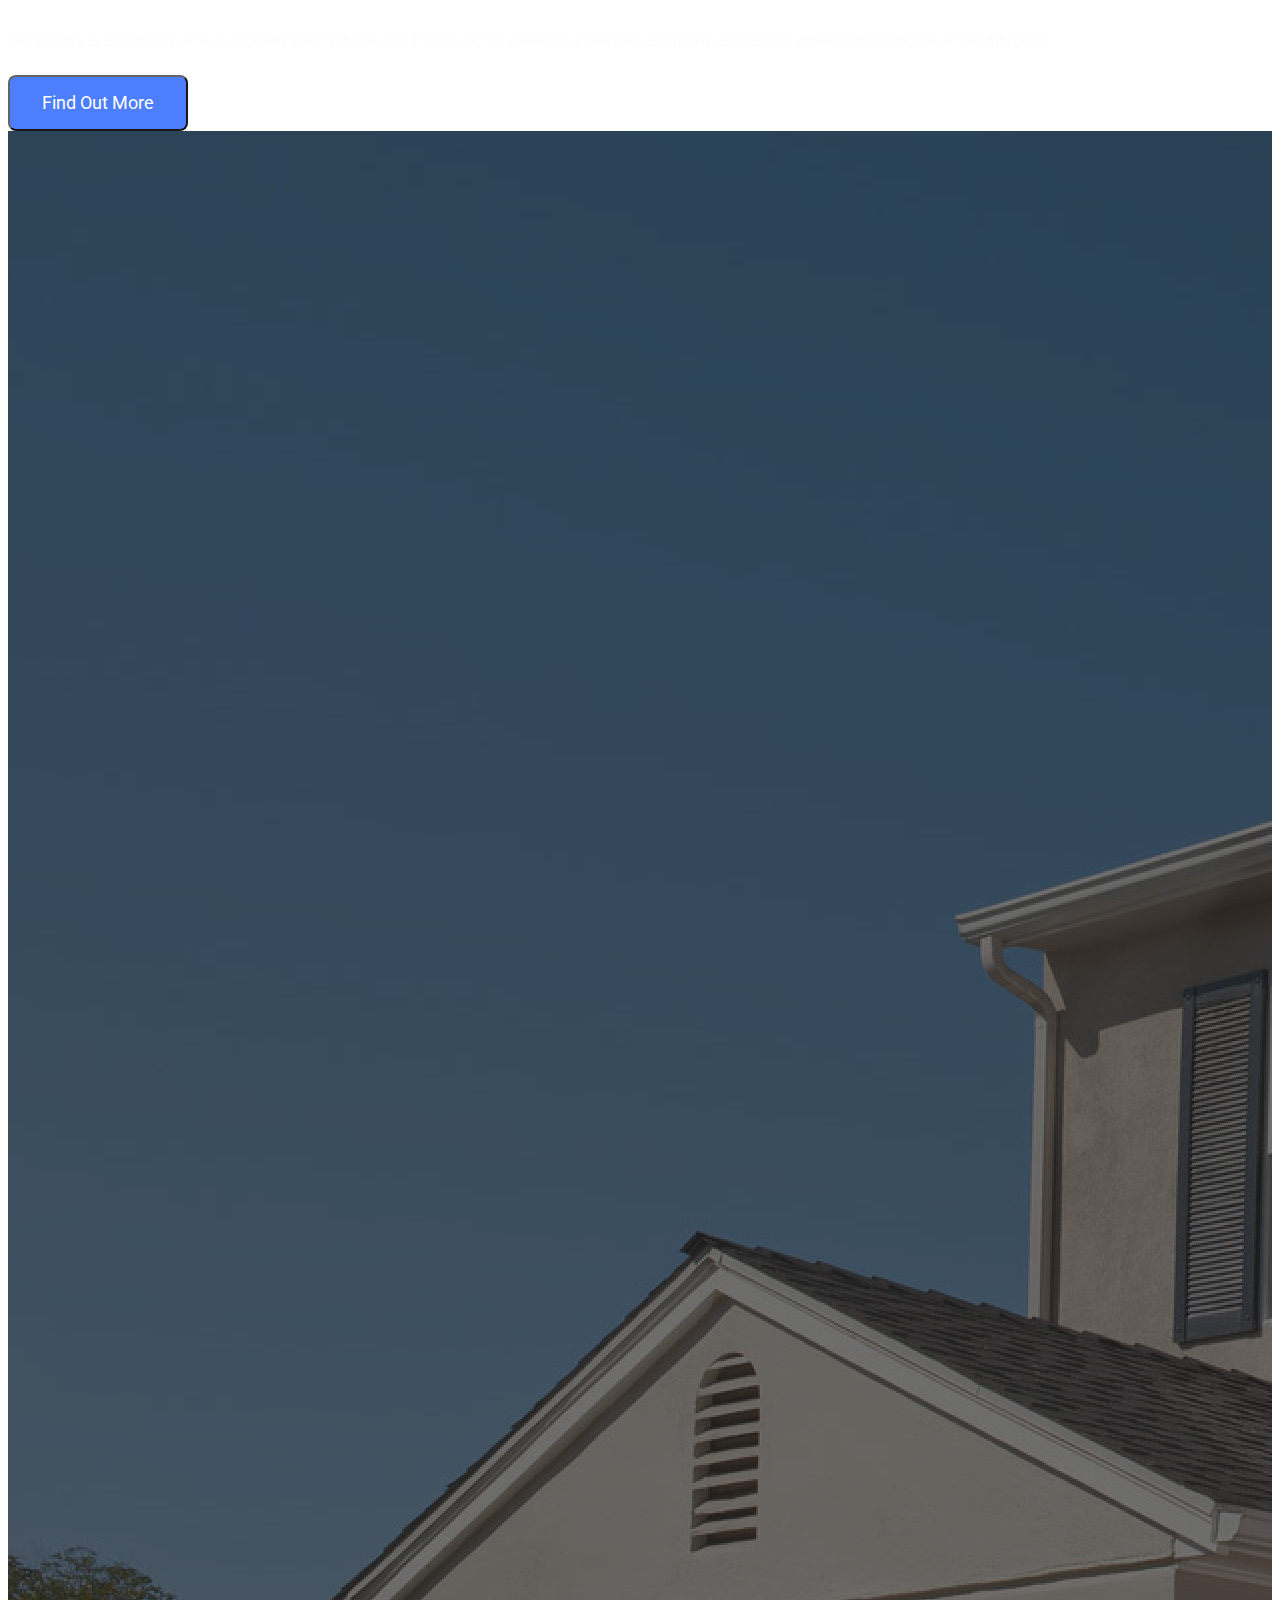
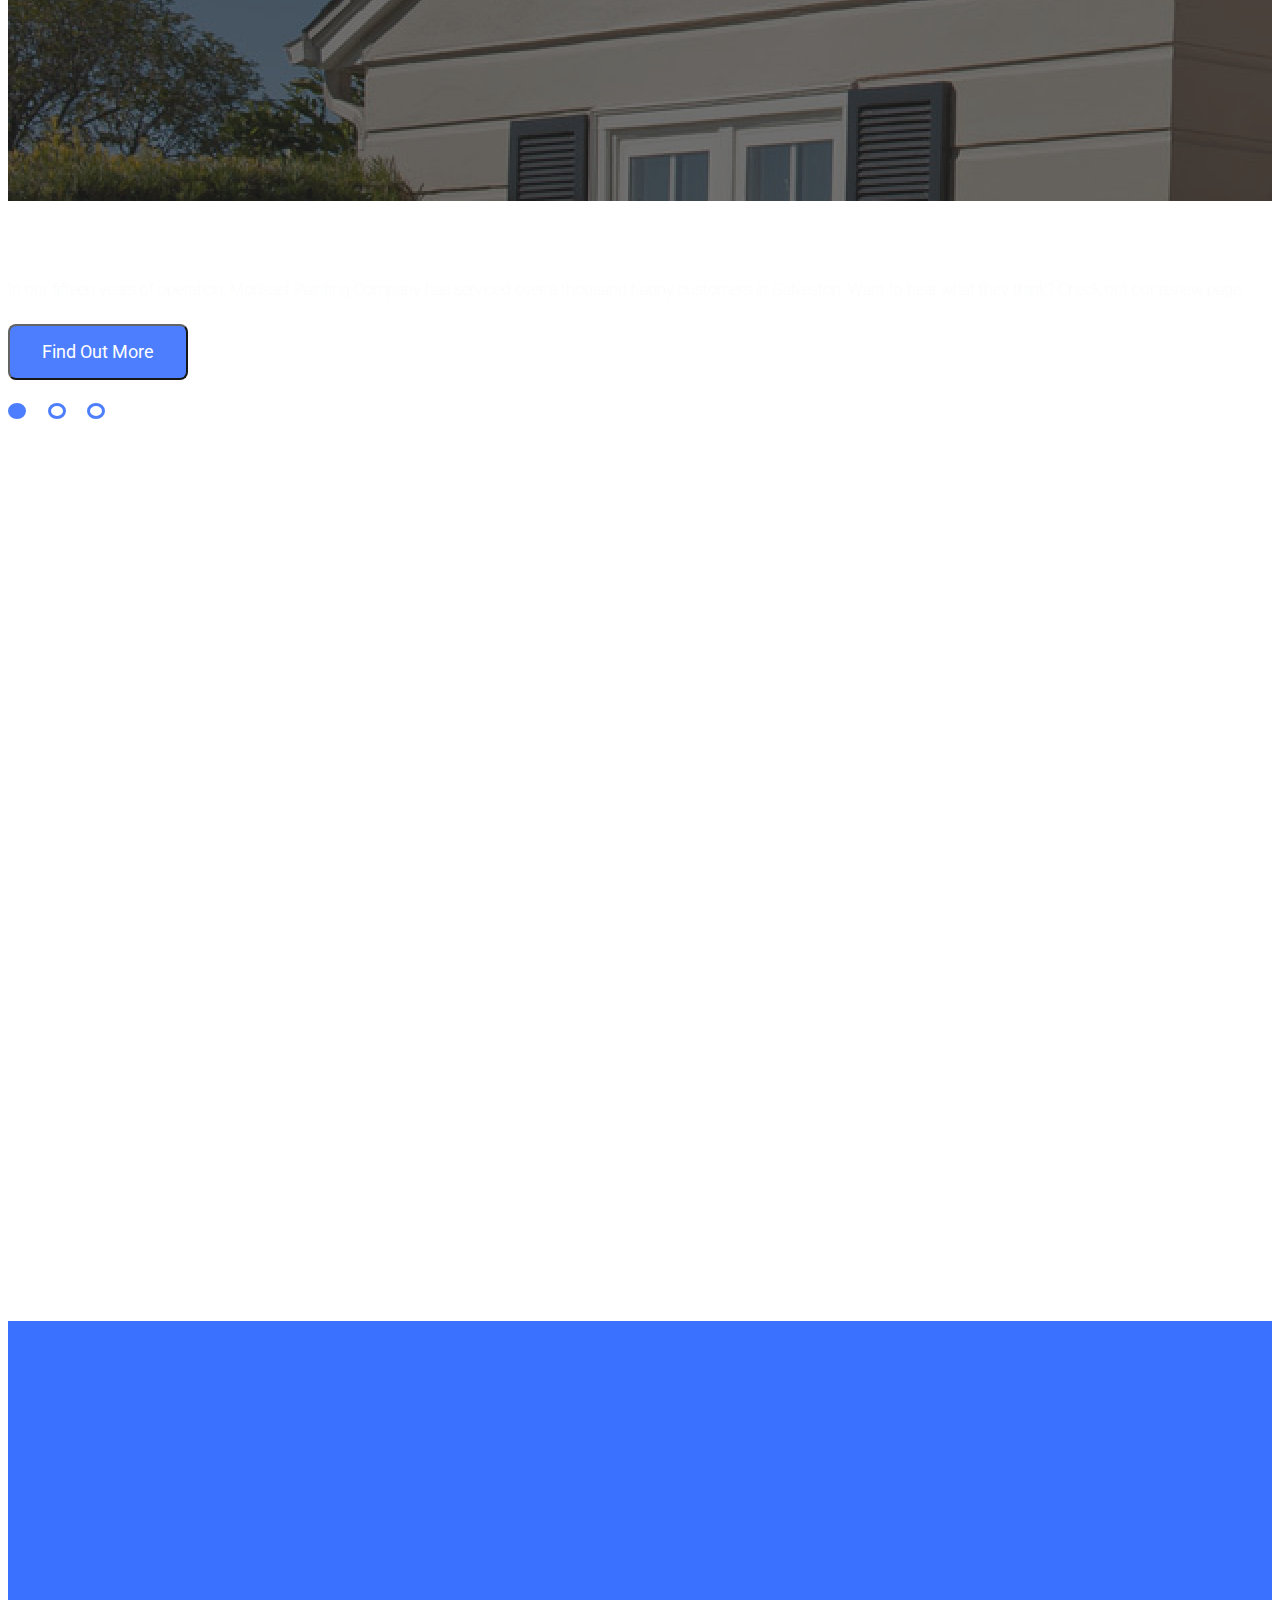
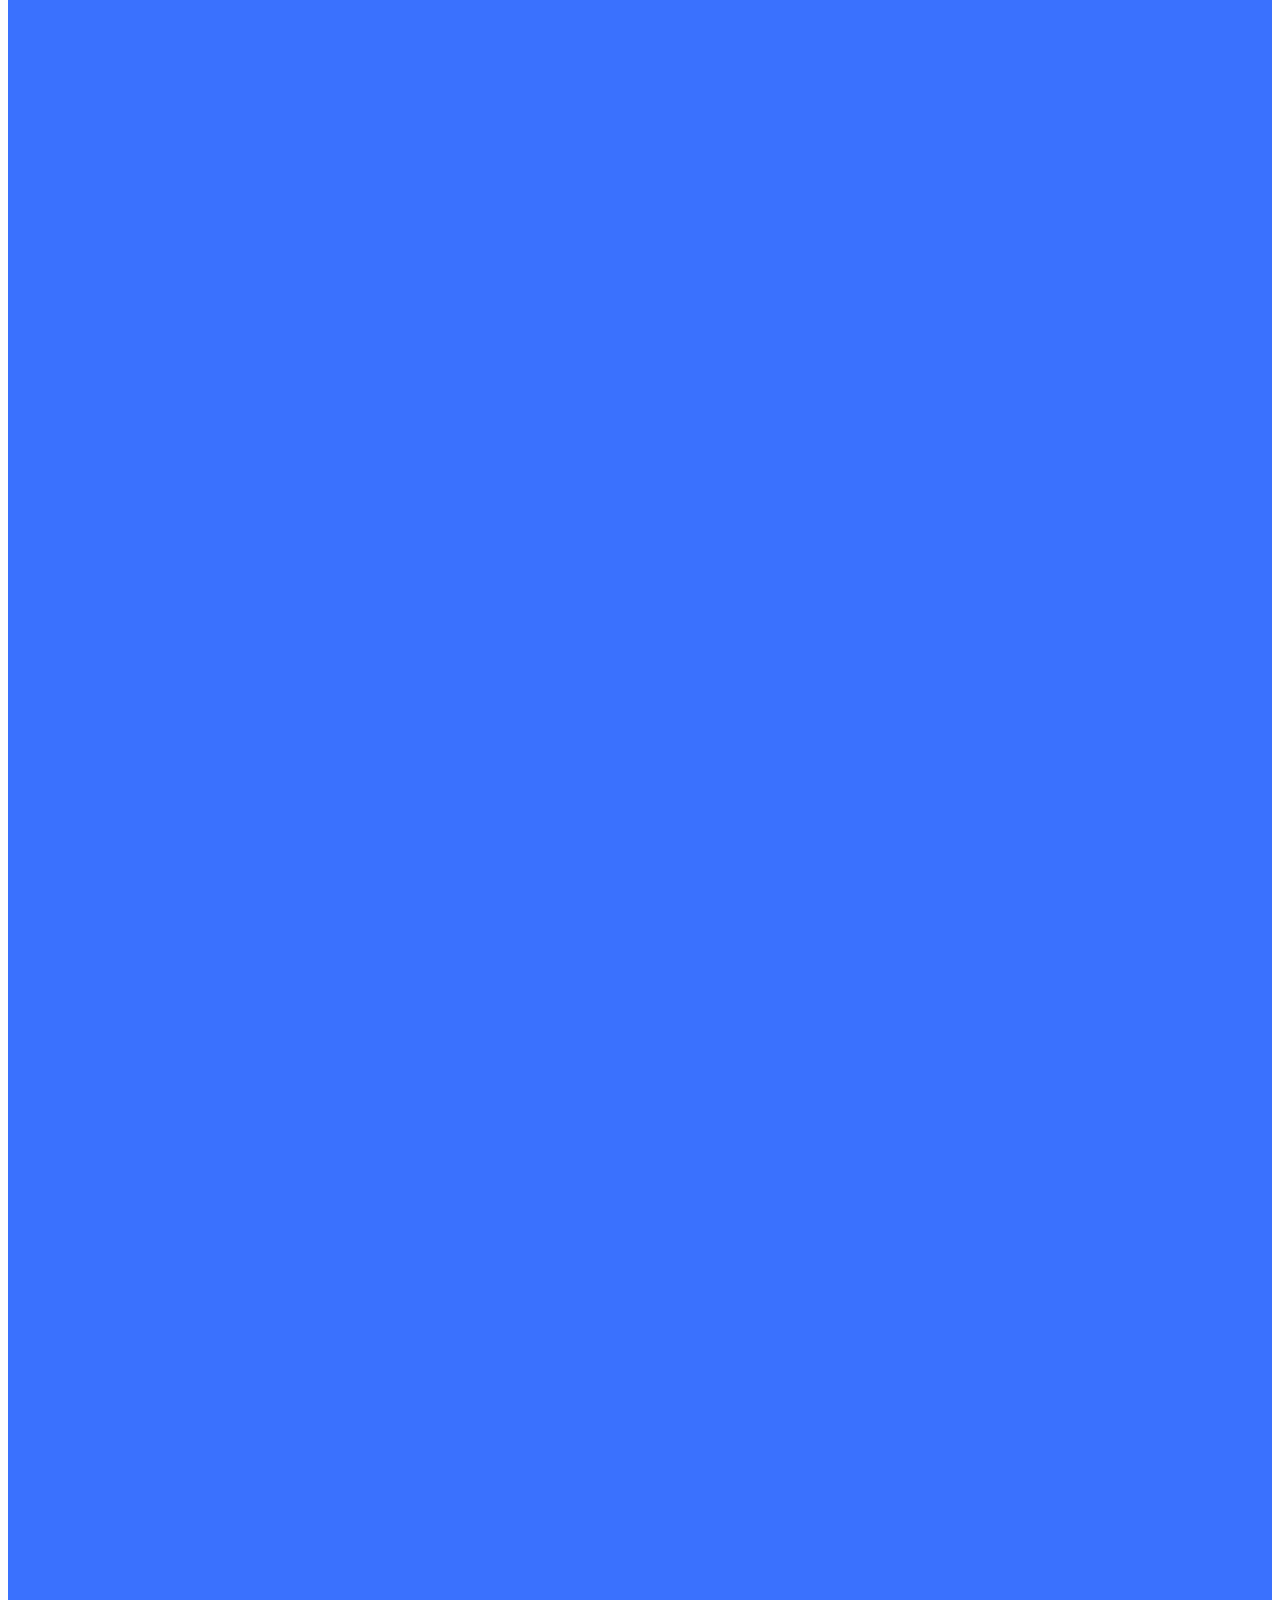
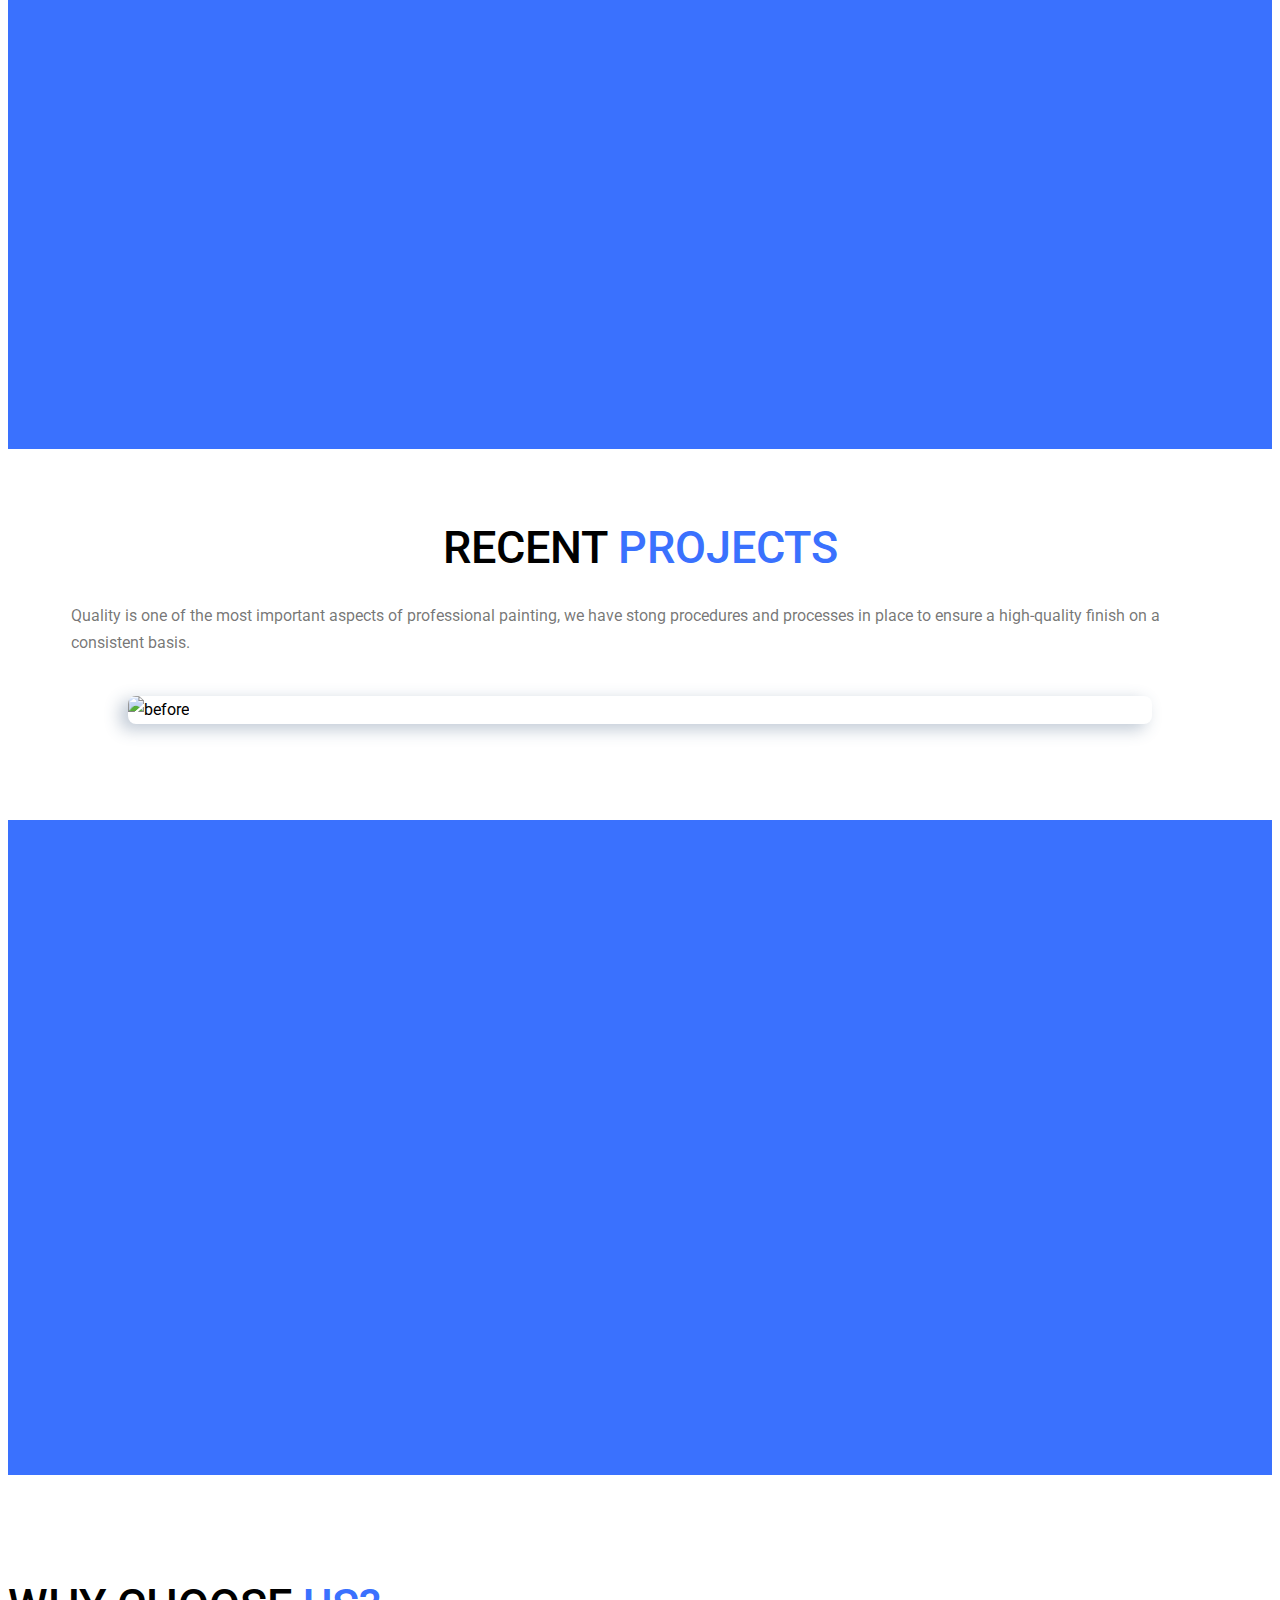
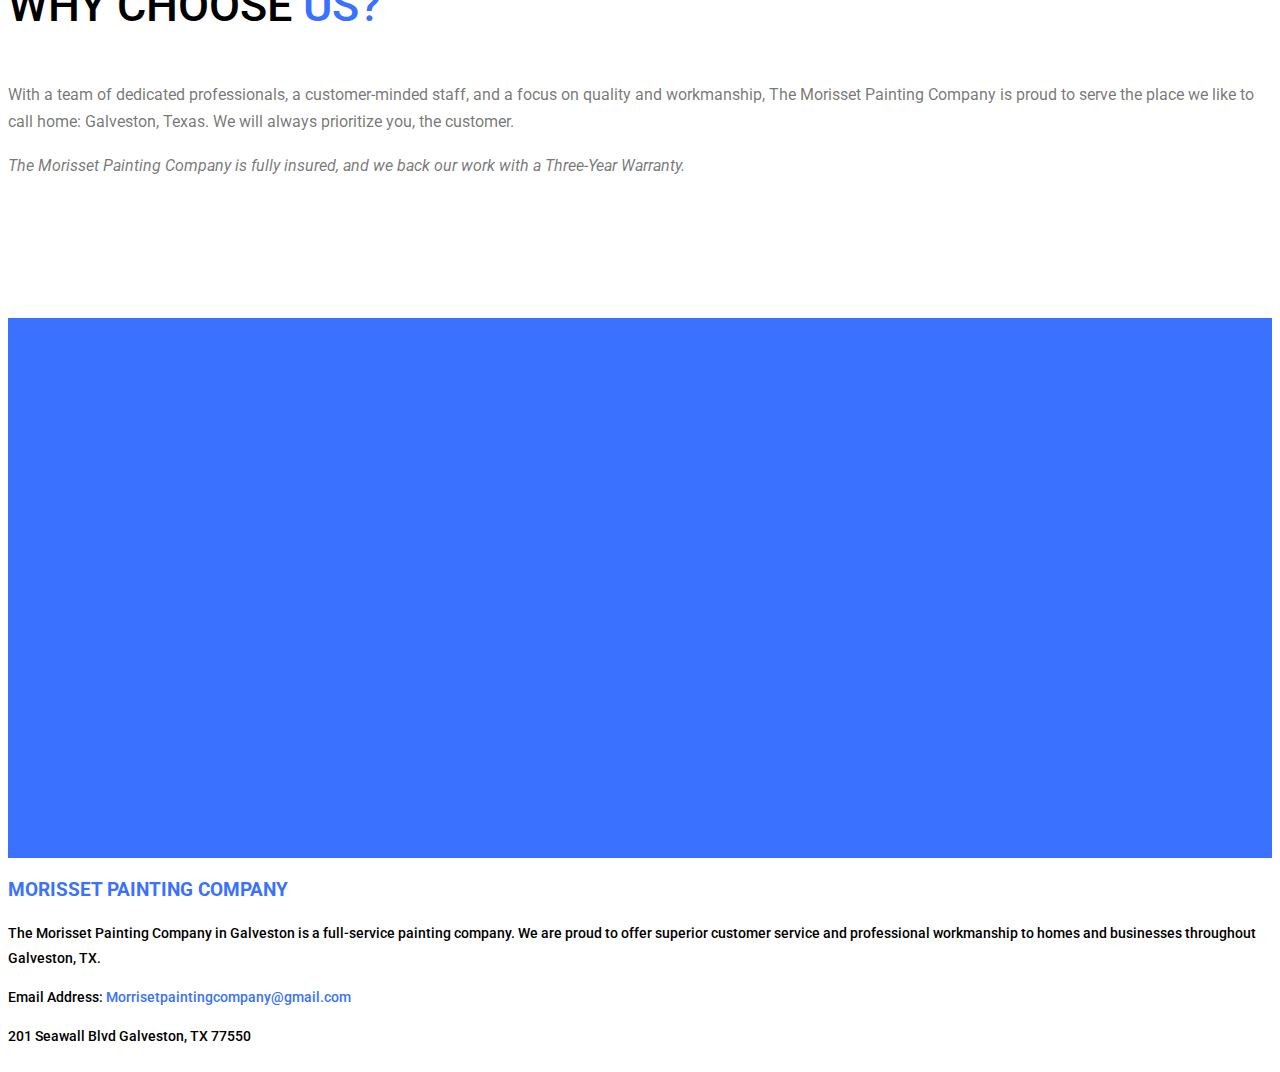
==== commit 5b1e2fdc: "Edited page structure." ====
--- a/index.html
+++ b/index.html
@@ -68,9 +68,6 @@
             <li>
               <a class="dropdown-item drop" href="#testimonials">Reviews</a>
             </li>
-            <li>
-              <a class="dropdown-item drop" href="#estimate">Free Estimate</a>
-            </li>
           </ul>
         </div>
 
@@ -102,7 +99,7 @@
             </li>
 
             <li class="nav-item">
-              <a class="nav-link" href="#services">Services</a>
+              <a class="nav-link" href="services.html">Services</a>
             </li>
 
             <li class="nav-item">
--- a/custom.css
+++ b/custom.css
@@ -298,7 +298,8 @@
 }
 
 @media (max-width: 528px) {
-  .gallery-header {
+  .gallery-header,
+  .services-header-title {
     font-size: 2.3rem !important;
   }
 }
@@ -317,6 +318,27 @@
 @media (max-width: 989px) {
   .caption-title {
     font-size: 1.8rem;
+  }
+}
+
+@media (max-width: 1400px) {
+  .service-img {
+    height: 20rem !important;
+    width: 20rem !important;
+  }
+
+  .service-logo-box {
+    height: 2rem;
+    height: 2.7rem;
+  }
+
+  .service-slider {
+    height: 20rem !important;
+    width: 20rem !important;
+  }
+
+  .services-type {
+    font-size: 1.3rem;
   }
 }
 
@@ -805,7 +827,7 @@
       rgba(20, 20, 24, 0.3),
       rgba(12, 9, 11, 0.514)
     ),
-    url(/img/logo.jpeg);
+    url(/img/house2.jpeg);
   background-size: cover;
   height: 55vh;
   width: 100%;
@@ -906,6 +928,175 @@
 
 /* -------------------------------- */
 
+/* Services Page */
+
+#services-header {
+  margin-top: 4rem !important;
+  background-image: linear-gradient(
+      to bottom,
+      rgba(20, 20, 24, 0.3),
+      rgba(12, 9, 11, 0.514)
+    ),
+    url(/img/logo.jpeg);
+  background-size: cover;
+  height: 55vh;
+  width: 100%;
+}
+
+.services-header-title {
+  color: white;
+  text-transform: uppercase;
+  font-size: 4rem;
+}
+
+#services {
+  background: #3a71fe;
+}
+
+.services-title {
+  padding-top: 6rem !important;
+  font-size: 2.8rem;
+  font-weight: 500;
+  color: white;
+  margin-bottom: 1rem !important;
+  text-align: center;
+  line-height: 1.7;
+  text-transform: uppercase;
+  /* position: relative;
+    right: -4000px; */
+}
+
+.services-description {
+  width: 90%;
+  margin: auto;
+  margin-bottom: 2rem;
+  /* position: relative;
+  right: -4000px; */
+  color: rgba(0, 0, 0, 0.55);
+}
+
+.service-rank {
+  font-size: 6rem;
+  font-weight: bolder;
+  color: white;
+}
+
+.services-text {
+  transform: translateY(-160%);
+  display: flex;
+  align-items: center;
+  justify-content: center;
+  text-align: center;
+  z-index: -1;
+}
+
+.service-logo-box {
+  height: 3.6rem;
+  width: 4rem;
+  display: flex;
+  justify-content: center;
+  align-items: center;
+  margin-right: 0.7rem;
+  border-radius: 0.5rem;
+  background: white;
+  -webkit-box-shadow: 0px 1px 4px 0px rgba(0, 0, 0, 0.1);
+  box-shadow: 0px 1px 4px 0px rgba(0, 0, 0, 0.1);
+}
+
+.service-logo {
+  height: 2rem;
+  border-radius: 0.2rem;
+  object-fit: cover;
+}
+
+.service-img {
+  background-position: center;
+  background-repeat: no-repeat;
+  background-size: cover;
+  position: relative;
+  /* top: -7rem; */
+  height: 25rem;
+  width: 25rem;
+  border-radius: 50%;
+  margin: auto !important;
+  cursor: pointer;
+  z-index: 2;
+  transition: 0.7s cubic-bezier(0.175, 0.885, 0.32, 1.275) transform 0.1s;
+}
+
+.services-type {
+  color: white;
+  font-weight: 500;
+}
+
+.services-type > a {
+  color: white;
+  font-weight: 500;
+}
+
+.service-slider {
+  height: 25rem;
+  width: 25rem;
+  background: rgba(0, 0, 0, 0.363);
+  border-radius: 50%;
+  margin: auto !important;
+  position: absolute;
+  opacity: 0;
+  transition: 0.5s ease-in-out opacity;
+}
+
+.service-btn-holder {
+  position: absolute;
+  left: 50%;
+  transform: translateX(-50%);
+  text-align: center;
+  top: 45%;
+  opacity: 0;
+  transition: 0.5s ease-in-out opacity;
+}
+
+.service-btn {
+  background: #3a71fe;
+  padding: 1rem 2rem;
+  color: white;
+}
+
+.exterior-services-img {
+  background-image: url(/img/exterior-gallery.jpeg);
+}
+
+.interior-services-img {
+  background-image: url(/img/interior-gallery.jpeg);
+}
+
+.deck-services-img {
+  background-image: url(/img/porch-gallery.jpeg);
+}
+
+.interior-service-logo-box {
+  background: white;
+}
+
+.deck-service-logo-box {
+  background: white;
+}
+
+/* Dynamic Classes */
+
+.service-img--slide {
+  transform: translateY(-35%);
+}
+
+.service-slider--show {
+  opacity: 1;
+}
+
+.service-btn-holder--show {
+  opacity: 1;
+}
+
+/* -------------------------------- */
+
 /* dark theme styles */
 
 /* body bg: #background: #1a1b1d; */
